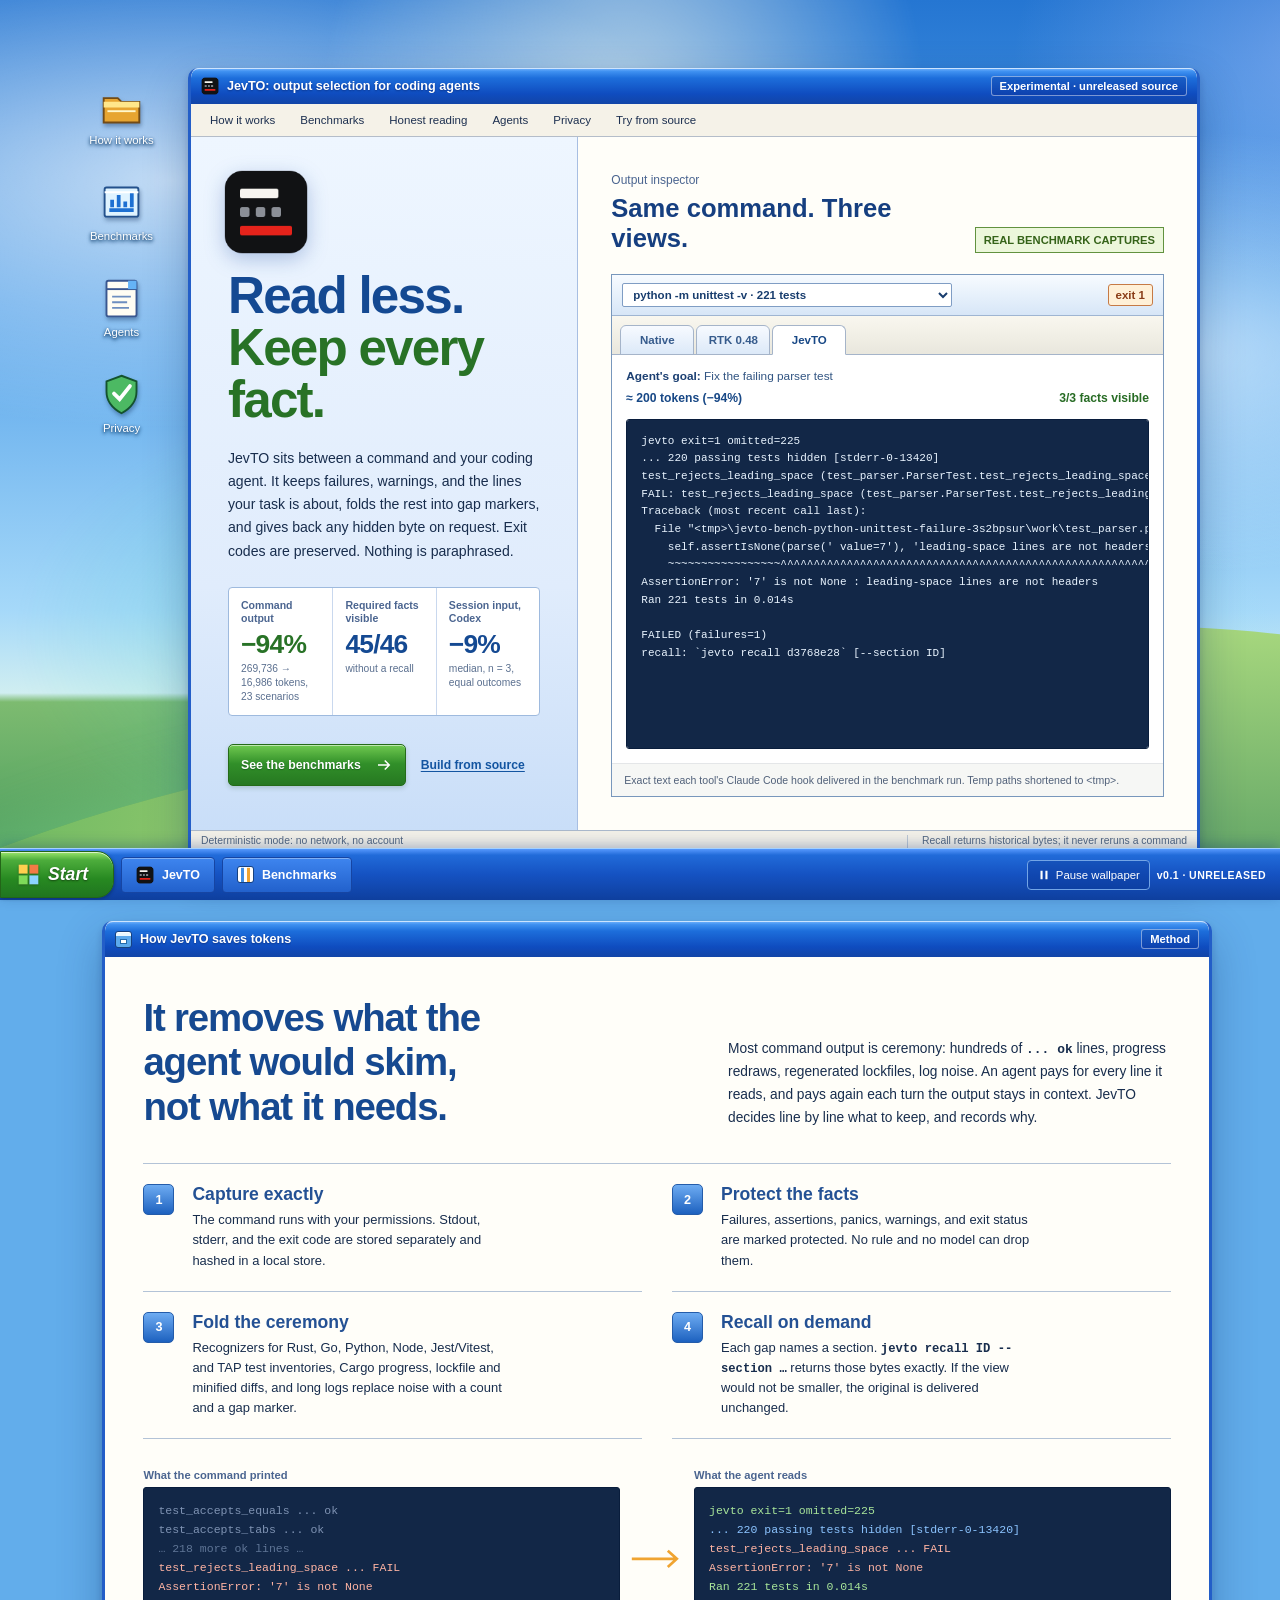
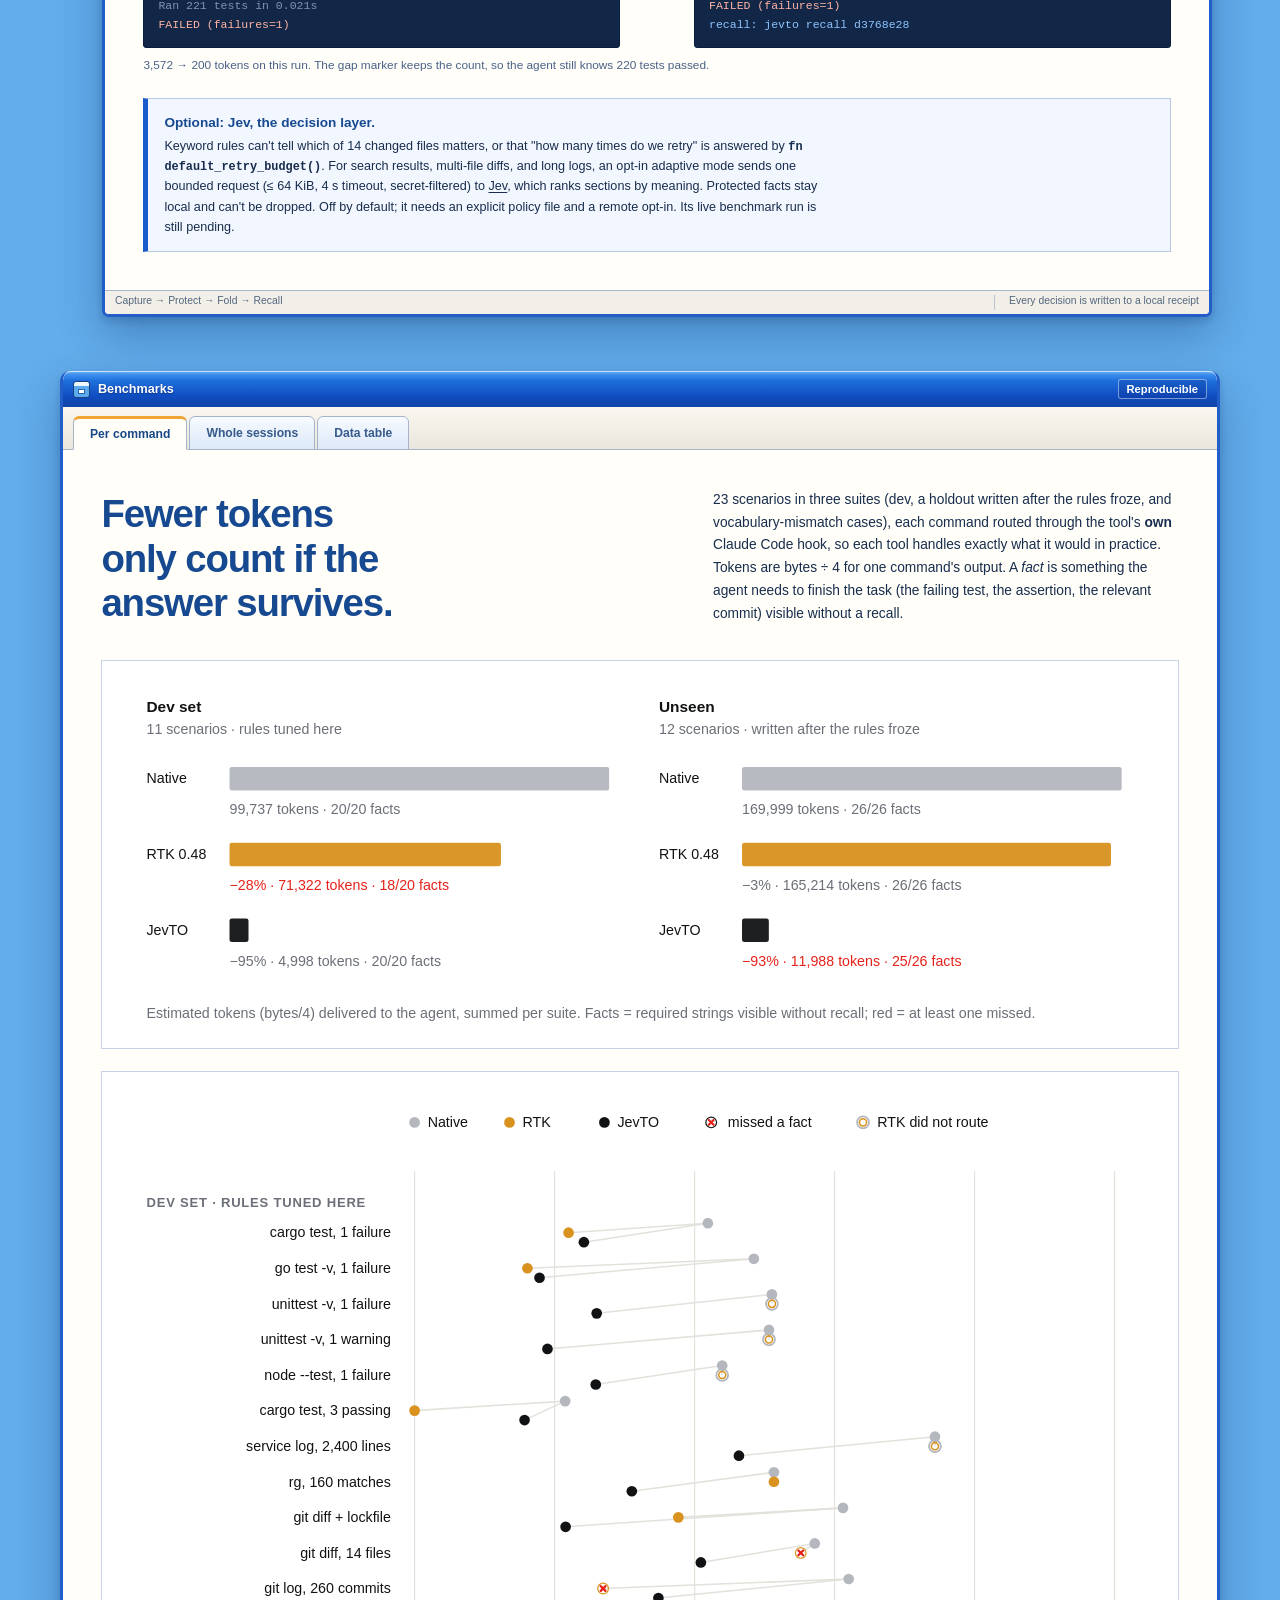
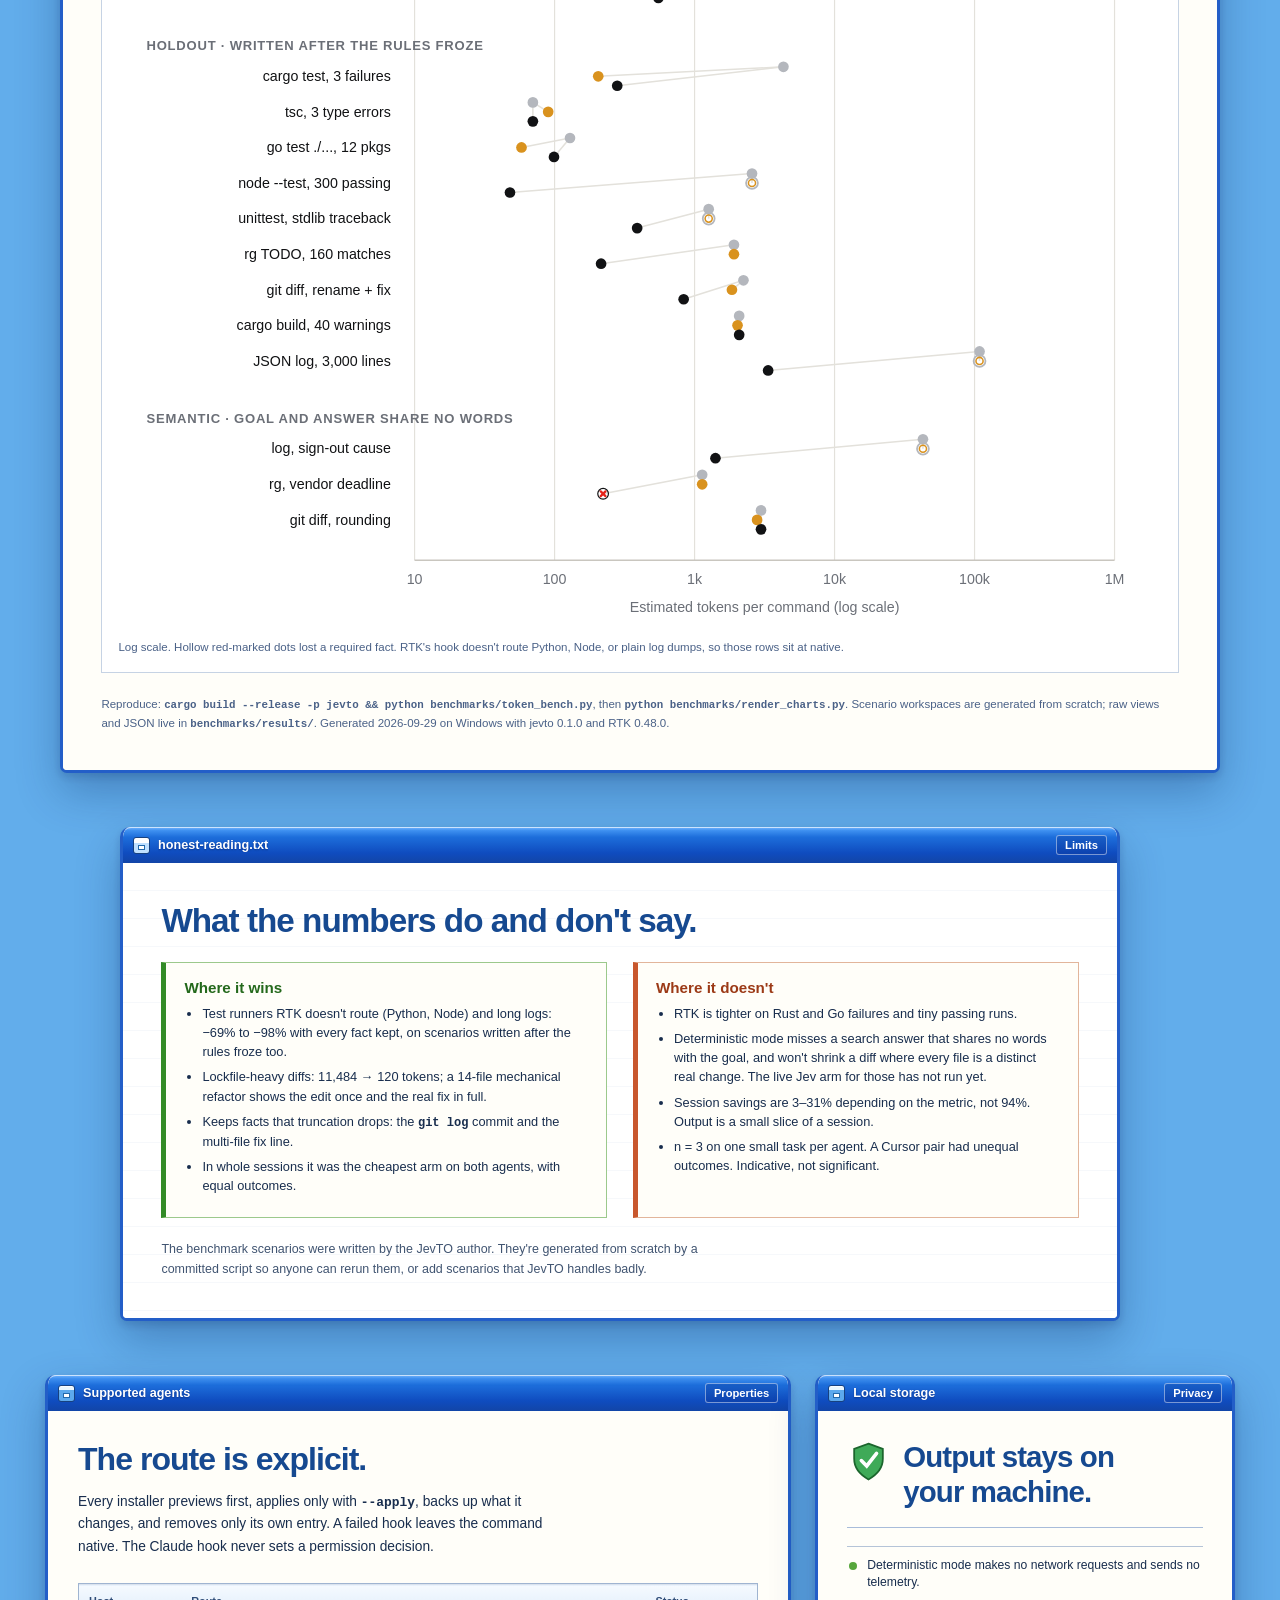
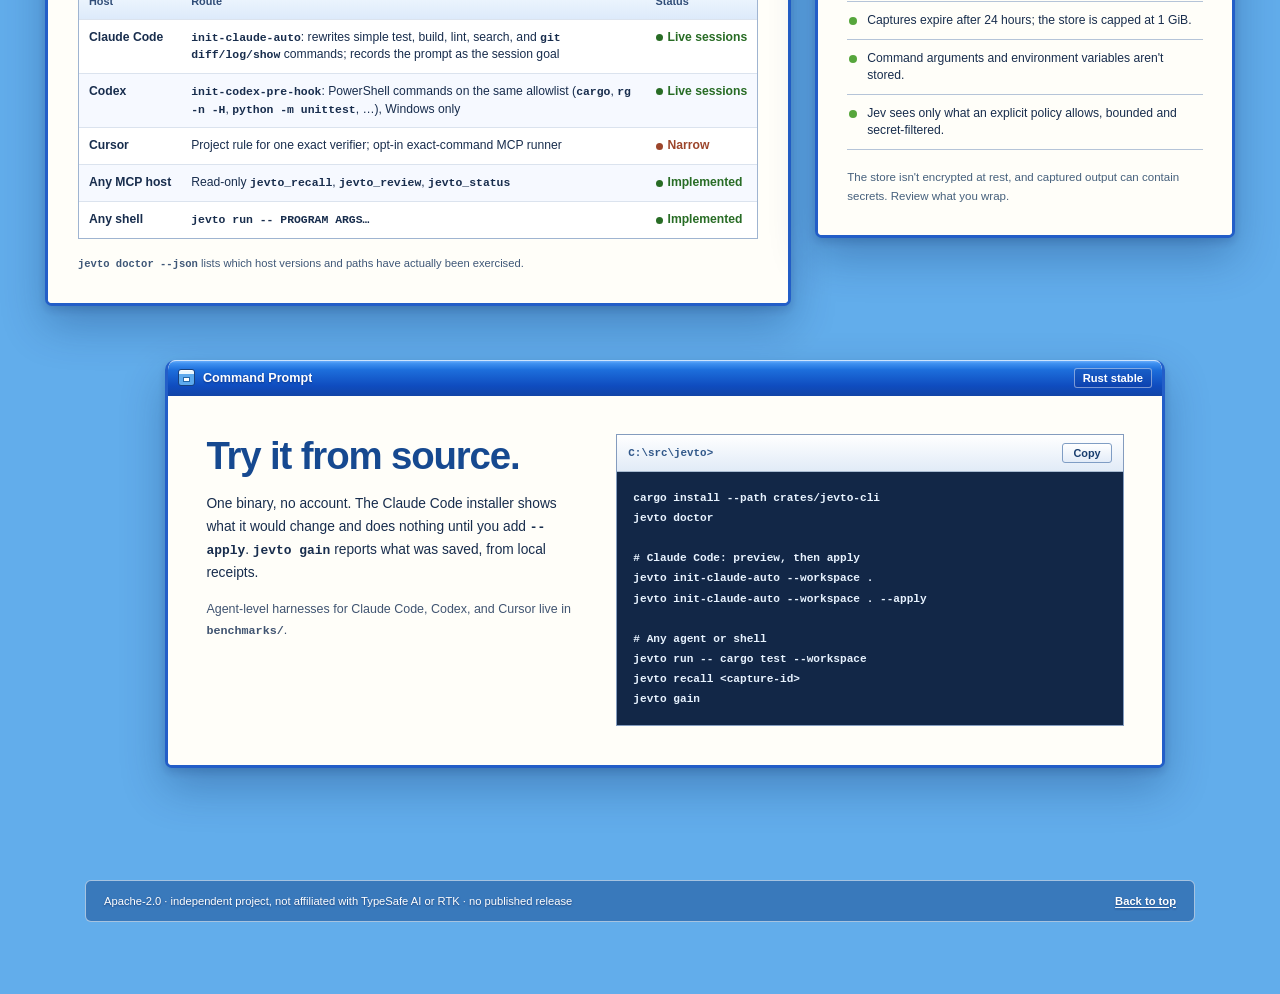
==== site/index.html @ 0ace2369 "JevTO 0.1.0: goal-aware output selection with exact recall and Full Jev Rules engine (policy v9.2), " ====
<!doctype html>
<html lang="en">
<head>
  <meta charset="utf-8">
  <meta name="viewport" content="width=device-width, initial-scale=1">
  <meta name="theme-color" content="#235bd0">
  <meta name="description" content="JevTO sits between a command and your coding agent: it keeps failures, warnings, and the lines your task is about, and hides the rest behind byte-exact recall. 94% less command output across 23 benchmark scenarios, 45 of 46 required facts kept.">
  <meta property="og:title" content="JevTO: read less, keep every fact">
  <meta property="og:description" content="Goal-aware output selection for coding agents, with byte-exact recall. Experimental, Apache-2.0.">
  <meta property="og:image" content="./assets/og.png">
  <title>JevTO: read less, keep every fact</title>
  <link rel="icon" href="./assets/jevto-mark-64.png" type="image/png">
  <link rel="stylesheet" href="./style.css?v=3">
  <script defer src="./site.js?v=3"></script>
</head>
<body>
  <div class="wallpaper" aria-hidden="true"><div class="wallpaper-light"></div><div class="wallpaper-hill"></div></div>
  <a class="skip-link" href="#main">Skip to content</a>

  <header class="taskbar">
    <button class="start-button" id="start-button" type="button" aria-expanded="false" aria-controls="start-menu">
      <svg viewBox="0 0 28 28" aria-hidden="true"><path d="M3 3h10v10H3z" fill="#ffcf4f"/><path d="M15 3h10v10H15z" fill="#f47b45"/><path d="M3 15h10v10H3z" fill="#7ddb59"/><path d="M15 15h10v10H15z" fill="#8cd4ff"/></svg>
      <span>Start</span>
    </button>
    <a class="taskbar-window" href="#top"><img class="taskbar-logo" src="./assets/jevto-mark-64.png" alt="" width="18" height="18"><span>JevTO</span></a>
    <a class="taskbar-window taskbar-window-secondary" href="#benchmark"><span class="taskbar-window-icon chart" aria-hidden="true"></span><span>Benchmarks</span></a>
    <button class="motion-toggle" id="motion-toggle" type="button" aria-pressed="false" aria-label="Pause wallpaper animation" title="Pause wallpaper animation">
      <svg class="icon-pause" viewBox="0 0 20 20" aria-hidden="true"><path d="M5 4h3v12H5zm7 0h3v12h-3z" fill="currentColor"/></svg>
      <svg class="icon-play" viewBox="0 0 20 20" aria-hidden="true"><path d="M5 3.5 16 10 5 16.5z" fill="currentColor"/></svg>
      <span id="motion-label">Pause wallpaper</span>
    </button>
    <span class="taskbar-local">v0.1 · UNRELEASED</span>
  </header>

  <nav class="start-menu" id="start-menu" aria-label="Start menu" hidden>
    <div class="start-menu-head"><img src="./assets/jevto-mark-64.png" alt="" width="36" height="36"><strong>JevTO</strong><small>experimental · Apache-2.0</small></div>
    <a href="#top">Overview <span>Home</span></a>
    <a href="#how">How it saves tokens <span>Method</span></a>
    <a href="#benchmark">Benchmarks <span>Results</span></a>
    <a href="#verdict">Honest reading <span>Limits</span></a>
    <a href="#coverage">Supported agents <span>Coverage</span></a>
    <a href="#privacy">Local storage <span>Privacy</span></a>
    <a href="#try">Try from source <span>Run</span></a>
    <div class="start-menu-foot">No published release yet</div>
  </nav>

  <main id="main">
    <section class="desktop-hero" id="top" aria-labelledby="hero-title">
      <nav class="desktop-icons" aria-label="Desktop shortcuts">
        <a href="#how"><svg viewBox="0 0 48 48" aria-hidden="true"><path d="M5 15h15l4 4h19v22H5z" fill="#e7a531" stroke="#724b16" stroke-width="2"/><path d="M5 19h38v6H5z" fill="#ffe78b"/><path d="M9 29h30" stroke="#fff8cc" stroke-width="2"/></svg><span>How it works</span></a>
        <a href="#benchmark"><svg viewBox="0 0 48 48" aria-hidden="true"><rect x="6" y="8" width="36" height="31" rx="2" fill="#dff3ff" stroke="#23518c" stroke-width="2"/><path d="M11 32h26M14 29V21m7 8V16m7 13V23m7 6V13" stroke="#1d70d2" stroke-width="4"/><path d="M6 13h36" stroke="#fff" stroke-width="2"/></svg><span>Benchmarks</span></a>
        <a href="#coverage"><svg viewBox="0 0 48 48" aria-hidden="true"><rect x="8" y="5" width="32" height="38" rx="2" fill="#fffdf3" stroke="#395790" stroke-width="2"/><path d="M8 14h32" stroke="#395790" stroke-width="2"/><path d="M14 22h20M14 28h16M14 34h18" stroke="#6d8ec0" stroke-width="2"/><path d="M31 5h9v9h-9z" fill="#65b3f7"/></svg><span>Agents</span></a>
        <a href="#privacy"><svg viewBox="0 0 48 48" aria-hidden="true"><path d="M24 4 40 10v11c0 11-7 18-16 23C15 39 8 32 8 21V10z" fill="#4cb963" stroke="#14532e" stroke-width="2"/><path d="m16 23 6 6 11-14" fill="none" stroke="#fff" stroke-width="4" stroke-linecap="round"/></svg><span>Privacy</span></a>
      </nav>

      <div class="xp-window hero-window">
        <div class="window-titlebar"><img class="title-logo" src="./assets/jevto-mark-64.png" alt="" width="18" height="18"><span class="title-text">JevTO: output selection for coding agents</span><span class="title-state"><span class="title-state-long">Experimental · unreleased source</span><span class="title-state-short">Experimental</span></span></div>
        <nav class="window-menubar" aria-label="Main navigation">
          <a href="#how">How it works</a><a href="#benchmark">Benchmarks</a><a href="#verdict">Honest reading</a><a href="#coverage">Agents</a><a href="#privacy">Privacy</a><a href="#try">Try from source</a>
        </nav>
        <div class="hero-content">
          <div class="hero-copy">
            <img class="hero-mark" src="./assets/jevto-mark-256.png" alt="JevTO logo" width="88" height="88">
            <h1 id="hero-title">Read less.<br><span>Keep every fact.</span></h1>
            <p>JevTO sits between a command and your coding agent. It keeps failures, warnings, and the lines your task is about, folds the rest into gap markers, and gives back any hidden byte on request. Exit codes are preserved. Nothing is paraphrased.</p>
            <dl class="hero-stats">
              <div><dt>Command output</dt><dd>−94%</dd><small>269,736 → 16,986 tokens, 23 scenarios</small></div>
              <div><dt>Required facts visible</dt><dd>45/46</dd><small>without a recall</small></div>
              <div><dt>Session input, Codex</dt><dd>−9%</dd><small>median, n = 3, equal outcomes</small></div>
            </dl>
            <div class="hero-actions">
              <a class="primary-action" href="#benchmark">See the benchmarks <svg viewBox="0 0 24 24" fill="none" aria-hidden="true"><path d="M4 12h15m-6-6 6 6-6 6" stroke="currentColor" stroke-width="2"/></svg></a>
              <a class="text-action" href="#try">Build from source</a>
            </div>
          </div>

          <div class="hero-illustration">
            <div class="viewer-heading">
              <div><span>Output inspector</span><h2>Same command. Three views.</h2></div>
              <span class="fixture-tag">REAL BENCHMARK CAPTURES</span>
            </div>
            <div class="evidence-window">
              <div class="window-bar">
                <label class="scenario-picker"><span class="visually-hidden">Scenario</span>
                  <select id="scenario-select">
                    <option value="python-unittest-failure">python -m unittest -v · 221 tests</option>
                    <option value="go-test-failure">go test -v ./... · 201 tests</option>
                    <option value="git-diff-lockfile">git diff · regenerated lockfile</option>
                    <option value="git-log-history">git log · 260 commits</option>
                  </select>
                </label>
                <span class="result-meta" id="result-meta">exit 1</span>
              </div>
              <div class="evidence-tabs" role="tablist" aria-label="Which tool's view">
                <button id="tab-native" class="evidence-tab" role="tab" aria-controls="panel-evidence" aria-selected="false" tabindex="-1" data-view="native">Native</button>
                <button id="tab-rtk" class="evidence-tab" role="tab" aria-controls="panel-evidence" aria-selected="false" tabindex="-1" data-view="rtk">RTK 0.48</button>
                <button id="tab-jevto" class="evidence-tab" role="tab" aria-controls="panel-evidence" aria-selected="true" tabindex="0" data-view="jevto">JevTO</button>
              </div>
              <div class="evidence-panel" id="panel-evidence" role="tabpanel" aria-labelledby="tab-jevto" tabindex="0">
                <p class="evidence-goal"><strong>Agent's goal:</strong> <span id="evidence-goal">Fix the failing parser test</span></p>
                <div class="evidence-score" id="evidence-score" role="status" aria-live="polite"></div>
                <pre id="evidence-output">Loading capture…</pre>
              </div>
              <div class="window-foot">Exact text each tool's Claude Code hook delivered in the benchmark run. Temp paths shortened to &lt;tmp&gt;.</div>
            </div>
          </div>
        </div>
        <div class="window-statusbar"><span>Deterministic mode: no network, no account</span><span>Recall returns historical bytes; it never reruns a command</span></div>
      </div>
    </section>

    <section class="xp-window content-window method-window" id="how" aria-labelledby="how-title">
      <div class="window-titlebar"><span class="title-icon method-icon" aria-hidden="true"></span><span class="title-text">How JevTO saves tokens</span><span class="title-state">Method</span></div>
      <div class="window-body">
        <div class="section-intro"><h2 id="how-title">It removes what the agent would skim, not what it needs.</h2><p>Most command output is ceremony: hundreds of <code>... ok</code> lines, progress redraws, regenerated lockfiles, log noise. An agent pays for every line it reads, and pays again each turn the output stays in context. JevTO decides line by line what to keep, and records why.</p></div>
        <ol class="method-flow">
          <li><span class="flow-number">1</span><div><h3>Capture exactly</h3><p>The command runs with your permissions. Stdout, stderr, and the exit code are stored separately and hashed in a local store.</p></div></li>
          <li><span class="flow-number">2</span><div><h3>Protect the facts</h3><p>Failures, assertions, panics, warnings, and exit status are marked protected. No rule and no model can drop them.</p></div></li>
          <li><span class="flow-number">3</span><div><h3>Fold the ceremony</h3><p>Recognizers for Rust, Go, Python, Node, Jest/Vitest, and TAP test inventories, Cargo progress, lockfile and minified diffs, and long logs replace noise with a count and a gap marker.</p></div></li>
          <li><span class="flow-number">4</span><div><h3>Recall on demand</h3><p>Each gap names a section. <code>jevto recall ID --section …</code> returns those bytes exactly. If the view would not be smaller, the original is delivered unchanged.</p></div></li>
        </ol>
        <figure class="fold-demo" aria-labelledby="fold-caption">
          <div class="fold-col">
            <span class="fold-label">What the command printed</span>
            <pre><span class="dim">test_accepts_equals ... ok
test_accepts_tabs ... ok
<em>… 218 more ok lines …</em>
</span><span class="hot">test_rejects_leading_space ... FAIL
AssertionError: '7' is not None</span>
<span class="dim">Ran 221 tests in 0.021s</span>
<span class="hot">FAILED (failures=1)</span></pre>
          </div>
          <svg class="fold-arrow" viewBox="0 0 60 24" aria-hidden="true"><path d="M2 12h50m-10-9 10 9-10 9" fill="none" stroke="currentColor" stroke-width="3"/></svg>
          <div class="fold-col">
            <span class="fold-label">What the agent reads</span>
            <pre><span class="keep">jevto exit=1 omitted=225</span>
<span class="gap">... 220 passing tests hidden [stderr-0-13420]</span>
<span class="hot">test_rejects_leading_space ... FAIL
AssertionError: '7' is not None</span>
<span class="keep">Ran 221 tests in 0.014s</span>
<span class="hot">FAILED (failures=1)</span>
<span class="gap">recall: jevto recall d3768e28</span></pre>
          </div>
          <figcaption id="fold-caption">3,572 → 200 tokens on this run. The gap marker keeps the count, so the agent still knows 220 tests passed.</figcaption>
        </figure>
        <div class="jev-note">
          <strong>Optional: Jev, the decision layer.</strong>
          <p>Keyword rules can't tell which of 14 changed files matters, or that "how many times do we retry" is answered by <code>fn default_retry_budget()</code>. For search results, multi-file diffs, and long logs, an opt-in adaptive mode sends one bounded request (≤ 64 KiB, 4 s timeout, secret-filtered) to <a href="https://docs.typesafe.ai/introduction/coding-agents">Jev</a>, which ranks sections by meaning. Protected facts stay local and can't be dropped. Off by default; it needs an explicit policy file and a remote opt-in. Its live benchmark run is still pending.</p>
        </div>
      </div>
      <div class="window-statusbar"><span>Capture → Protect → Fold → Recall</span><span>Every decision is written to a local receipt</span></div>
    </section>

    <section class="xp-window content-window bench-section" id="benchmark" aria-labelledby="bench-title">
      <div class="window-titlebar"><span class="title-icon evidence-icon" aria-hidden="true"></span><span class="title-text">Benchmarks</span><span class="title-state">Reproducible</span></div>
      <div class="bench-tabs" role="tablist" aria-label="Benchmark view">
        <button class="bench-tab" role="tab" id="btab-command" aria-controls="bpanel-command" aria-selected="true" tabindex="0">Per command</button>
        <button class="bench-tab" role="tab" id="btab-session" aria-controls="bpanel-session" aria-selected="false" tabindex="-1">Whole sessions</button>
        <button class="bench-tab" role="tab" id="btab-table" aria-controls="bpanel-table" aria-selected="false" tabindex="-1">Data table</button>
      </div>
      <div class="window-body">
        <div class="bench-panel" role="tabpanel" id="bpanel-command" aria-labelledby="btab-command">
          <div class="section-intro"><h2 id="bench-title">Fewer tokens only count if the answer survives.</h2><p>23 scenarios in three suites (dev, a holdout written after the rules froze, and vocabulary-mismatch cases), each command routed through the tool's <strong>own</strong> Claude Code hook, so each tool handles exactly what it would in practice. Tokens are bytes ÷ 4 for one command's output. A <em>fact</em> is something the agent needs to finish the task (the failing test, the assertion, the relevant commit) visible without a recall.</p></div>
          <figure class="chart-figure">
            <img src="./assets/charts/payload-totals.svg" alt="Dev set: native 99,737 tokens, RTK 71,322 (−28%, 18/20 facts), JevTO 4,998 (−95%, 20/20). Unseen scenarios: native 169,999, RTK 165,214 (−3%, 26/26), JevTO 11,988 (−93%, 25/26)." loading="lazy" width="880" height="300">
          </figure>
          <figure class="chart-figure">
            <img src="./assets/charts/payload-by-scenario.svg" alt="Per-scenario dot plot on a log scale. RTK is smallest on Rust and Go failures and the tiny passing run, but does not route Python, Node, or log output, and misses the needed fact on git log and the 14-file diff. JevTO misses the fact on the vocabulary-mismatch search question." loading="lazy" width="880" height="1000">
            <figcaption>Log scale. Hollow red-marked dots lost a required fact. RTK's hook doesn't route Python, Node, or plain log dumps, so those rows sit at native.</figcaption>
          </figure>
        </div>
        <div class="bench-panel" role="tabpanel" id="bpanel-session" aria-labelledby="btab-session" hidden>
          <div class="section-intro"><h2>A 98% smaller test result is a much smaller session win.</h2><p>Same task on two agents: implement a small parser, verify with a 260-test <code>unittest -v</code> suite, 15 hidden holdout cases. Each run starts from a fresh copy of the repository, three runs per arm. The command output shrinks 50×, but the system prompt, file reads, and the agent's own reasoning still dominate the bill.</p></div>
          <figure class="chart-figure">
            <img src="./assets/charts/sessions.svg" alt="Left: test output read per run, about 17.7 KB native versus about 350 bytes with JevTO. Right: session tokens per run for each arm on Claude Code and Codex, showing overlapping ranges with JevTO lowest at the median." loading="lazy" width="880" height="380">
          </figure>
          <div class="session-grid">
            <div class="session-card">
              <h3>Codex CLI 0.158 · gpt-6-sol</h3>
              <table>
                <thead><tr><th scope="col">Median of 3</th><th scope="col">Input</th><th scope="col">Uncached</th><th scope="col">Time</th></tr></thead>
                <tbody>
                  <tr><th scope="row">Native</th><td>198,520</td><td>25,969</td><td>69.5 s</td></tr>
                  <tr><th scope="row">Ponytail</th><td>214,289</td><td>28,695</td><td>86.7 s</td></tr>
                  <tr class="win"><th scope="row">JevTO</th><td>180,533 <small>−9%</small></td><td>17,973 <small>−31%</small></td><td>64.6 s</td></tr>
                  <tr><th scope="row">Both</th><td>222,212</td><td>23,153</td><td>72.2 s</td></tr>
                </tbody>
              </table>
              <p>12/12 sessions passed the visible suite and hidden holdout.</p>
            </div>
            <div class="session-card">
              <h3>Claude Code 2.1.283 · Haiku 4.5</h3>
              <table>
                <thead><tr><th scope="col">Median of 3</th><th scope="col">Tokens</th><th scope="col">Est. cost</th><th scope="col">Code lines</th></tr></thead>
                <tbody>
                  <tr><th scope="row">Native</th><td>120,494</td><td>$0.060</td><td>30</td></tr>
                  <tr><th scope="row">Ponytail</th><td>125,662</td><td>$0.065</td><td>27</td></tr>
                  <tr class="win"><th scope="row">JevTO</th><td>116,584 <small>−3%</small></td><td>$0.045 <small>−25%</small></td><td>31</td></tr>
                  <tr><th scope="row">Both</th><td>107,819 <small>−11%</small></td><td>$0.051</td><td>24</td></tr>
                </tbody>
              </table>
              <p>All 12 passed visible tests and all failed the same strict holdout, so outcomes were equal. Cost is a list-price estimate, not a bill.</p>
            </div>
          </div>
        </div>
        <div class="bench-panel" role="tabpanel" id="bpanel-table" aria-labelledby="btab-table" hidden>
          <div class="table-scroll">
            <table class="data-table">
              <caption>Estimated tokens for one command (bytes ÷ 4) · facts visible without recall</caption>
              <thead><tr><th scope="col">Scenario</th><th scope="col">Native</th><th scope="col">RTK 0.48</th><th scope="col">JevTO</th></tr></thead>
              <tbody>
                <tr class="suite-row"><th scope="rowgroup" colspan="4">Dev set · rules tuned here</th></tr>
                <tr><th scope="row">cargo test, 1 failure</th><td>1,245</td><td>126 · 3/3</td><td>162 · 3/3</td></tr>
                <tr><th scope="row">go test -v, 1 failure</th><td>2,651</td><td>64 · 2/2</td><td>78 · 2/2</td></tr>
                <tr><th scope="row">unittest -v, 1 failure</th><td>3,572</td><td class="na">not routed</td><td>200 · 3/3</td></tr>
                <tr><th scope="row">unittest -v, 1 warning</th><td>3,397</td><td class="na">not routed</td><td>89 · 2/2</td></tr>
                <tr><th scope="row">node --test, 1 failure</th><td>1,575</td><td class="na">not routed</td><td>197 · 2/2</td></tr>
                <tr><th scope="row">cargo test, 3 passing</th><td>119</td><td>10 · 1/1</td><td>61 · 1/1</td></tr>
                <tr><th scope="row">service log, 2,400 lines</th><td>52,163</td><td class="na">not routed</td><td>2,075 · 2/2</td></tr>
                <tr><th scope="row">rg, 160 matches</th><td>3,688</td><td>3,688 · 1/1</td><td>356 · 1/1</td></tr>
                <tr><th scope="row">git diff + lockfile</th><td>11,484</td><td>766 · 2/2</td><td>120 · 2/2</td></tr>
                <tr><th scope="row">git diff, 14 files</th><td>7,225</td><td>5,738 · <span class="miss">0/1</span></td><td>1,109 · 1/1</td></tr>
                <tr><th scope="row">git log, 260 commits</th><td>12,618</td><td>222 · <span class="miss">0/1</span></td><td>551 · 1/1</td></tr>
                <tr class="suite-row"><th scope="rowgroup" colspan="4">Holdout · written after the rules froze</th></tr>
                <tr><th scope="row">cargo test, 3 failures</th><td>4,311</td><td>205 · 6/6</td><td>280 · 6/6</td></tr>
                <tr><th scope="row">tsc, 3 type errors</th><td>70</td><td>90 · 3/3</td><td>70 · 3/3</td></tr>
                <tr><th scope="row">go test ./..., 12 pkgs</th><td>129</td><td>58 · 2/2</td><td>99 · 2/2</td></tr>
                <tr><th scope="row">node --test, 300 passing</th><td>2,572</td><td class="na">not routed</td><td>48 · 2/2</td></tr>
                <tr><th scope="row">unittest, stdlib traceback</th><td>1,261</td><td class="na">not routed</td><td>389 · 3/3</td></tr>
                <tr><th scope="row">rg TODO, 160 matches</th><td>1,913</td><td>1,913 · 1/1</td><td>215 · 1/1</td></tr>
                <tr><th scope="row">git diff, rename + fix</th><td>2,233</td><td>1,849 · 2/2</td><td>835 · 2/2</td></tr>
                <tr><th scope="row">cargo build, 40 warnings</th><td>2,084</td><td>2,026 · 3/3</td><td>2,084 · 3/3</td></tr>
                <tr><th scope="row">JSON log, 3,000 lines</th><td>108,527</td><td class="na">not routed</td><td>3,351 · 1/1</td></tr>
                <tr class="suite-row"><th scope="rowgroup" colspan="4">Semantic · goal and answer share no words</th></tr>
                <tr><th scope="row">log, sign-out cause</th><td>42,783</td><td class="na">not routed</td><td>1,411 · 1/1</td></tr>
                <tr><th scope="row">rg, vendor deadline</th><td>1,132</td><td>1,132 · 1/1</td><td>222 · <span class="miss">0/1</span></td></tr>
                <tr><th scope="row">git diff, rounding</th><td>2,984</td><td>2,797 · 1/1</td><td>2,984 · 1/1</td></tr>
              </tbody>
              <tfoot><tr><th scope="row">Total, 23 scenarios</th><td>269,736 · 46/46</td><td>236,536 (−12%) · 44/46</td><td><strong>16,986 (−94%)</strong> · 45/46</td></tr></tfoot>
            </table>
          </div>
        </div>
        <p class="bench-foot">Reproduce: <code>cargo build --release -p jevto &amp;&amp; python benchmarks/token_bench.py</code>, then <code>python benchmarks/render_charts.py</code>. Scenario workspaces are generated from scratch; raw views and JSON live in <code>benchmarks/results/</code>. Generated 2026-09-29 on Windows with jevto 0.1.0 and RTK 0.48.0.</p>
      </div>
    </section>

    <section class="xp-window content-window verdict-window" id="verdict" aria-labelledby="verdict-title">
      <div class="window-titlebar"><span class="title-icon notepad-icon" aria-hidden="true"></span><span class="title-text">honest-reading.txt</span><span class="title-state">Limits</span></div>
      <div class="window-body">
        <h2 id="verdict-title">What the numbers do and don't say.</h2>
        <div class="verdict-grid">
          <div class="verdict good">
            <h3>Where it wins</h3>
            <ul>
              <li>Test runners RTK doesn't route (Python, Node) and long logs: −69% to −98% with every fact kept, on scenarios written after the rules froze too.</li>
              <li>Lockfile-heavy diffs: 11,484 → 120 tokens; a 14-file mechanical refactor shows the edit once and the real fix in full.</li>
              <li>Keeps facts that truncation drops: the <code>git log</code> commit and the multi-file fix line.</li>
              <li>In whole sessions it was the cheapest arm on both agents, with equal outcomes.</li>
            </ul>
          </div>
          <div class="verdict bad">
            <h3>Where it doesn't</h3>
            <ul>
              <li>RTK is tighter on Rust and Go failures and tiny passing runs.</li>
              <li>Deterministic mode misses a search answer that shares no words with the goal, and won't shrink a diff where every file is a distinct real change. The live Jev arm for those has not run yet.</li>
              <li>Session savings are 3–31% depending on the metric, not 94%. Output is a small slice of a session.</li>
              <li>n = 3 on one small task per agent. A Cursor pair had unequal outcomes. Indicative, not significant.</li>
            </ul>
          </div>
        </div>
        <p class="verdict-note">The benchmark scenarios were written by the JevTO author. They're generated from scratch by a committed script so anyone can rerun them, or add scenarios that JevTO handles badly.</p>
      </div>
    </section>

    <div class="middle-windows">
      <section class="xp-window content-window coverage-window" id="coverage" aria-labelledby="coverage-title">
        <div class="window-titlebar"><span class="title-icon coverage-icon" aria-hidden="true"></span><span class="title-text">Supported agents</span><span class="title-state">Properties</span></div>
        <div class="window-body">
          <div class="section-intro"><h2 id="coverage-title">The route is explicit.</h2><p>Every installer previews first, applies only with <code>--apply</code>, backs up what it changes, and removes only its own entry. A failed hook leaves the command native. The Claude hook never sets a permission decision.</p></div>
          <div class="table-scroll">
            <table class="data-table coverage-table">
              <thead><tr><th scope="col">Host</th><th scope="col">Route</th><th scope="col">Status</th></tr></thead>
              <tbody>
                <tr><th scope="row">Claude Code</th><td><code>init-claude-auto</code>: rewrites simple test, build, lint, search, and <code>git diff/log/show</code> commands; records the prompt as the session goal</td><td><span class="status-mark current">Live sessions</span></td></tr>
                <tr><th scope="row">Codex</th><td><code>init-codex-pre-hook</code>: PowerShell commands on the same allowlist (<code>cargo</code>, <code>rg -n -H</code>, <code>python -m unittest</code>, …), Windows only</td><td><span class="status-mark current">Live sessions</span></td></tr>
                <tr><th scope="row">Cursor</th><td>Project rule for one exact verifier; opt-in exact-command MCP runner</td><td><span class="status-mark limited">Narrow</span></td></tr>
                <tr><th scope="row">Any MCP host</th><td>Read-only <code>jevto_recall</code>, <code>jevto_review</code>, <code>jevto_status</code></td><td><span class="status-mark current">Implemented</span></td></tr>
                <tr><th scope="row">Any shell</th><td><code>jevto run -- PROGRAM ARGS…</code></td><td><span class="status-mark current">Implemented</span></td></tr>
              </tbody>
            </table>
          </div>
          <p class="coverage-foot"><code>jevto doctor --json</code> lists which host versions and paths have actually been exercised.</p>
        </div>
      </section>

      <section class="xp-window content-window privacy-window" id="privacy" aria-labelledby="privacy-title">
        <div class="window-titlebar"><span class="title-icon privacy-icon" aria-hidden="true"></span><span class="title-text">Local storage</span><span class="title-state">Privacy</span></div>
        <div class="window-body">
          <div class="privacy-banner"><svg viewBox="0 0 48 48" aria-hidden="true"><path d="M24 4 40 10v11c0 11-7 18-16 23C15 39 8 32 8 21V10z" fill="#3faa58" stroke="#1c662d" stroke-width="2"/><path d="m16 23 6 6 11-14" fill="none" stroke="#fff" stroke-width="4" stroke-linecap="round"/></svg><h2 id="privacy-title">Output stays on your machine.</h2></div>
          <ul class="privacy-list">
            <li>Deterministic mode makes no network requests and sends no telemetry.</li>
            <li>Captures expire after 24 hours; the store is capped at 1 GiB.</li>
            <li>Command arguments and environment variables aren't stored.</li>
            <li>Jev sees only what an explicit policy allows, bounded and secret-filtered.</li>
          </ul>
          <p class="privacy-limit">The store isn't encrypted at rest, and captured output can contain secrets. Review what you wrap.</p>
        </div>
      </section>
    </div>

    <section class="xp-window content-window try-section" id="try" aria-labelledby="try-title">
      <div class="window-titlebar"><span class="title-icon run-icon" aria-hidden="true"></span><span class="title-text">Command Prompt</span><span class="title-state">Rust stable</span></div>
      <div class="window-body try-layout">
        <div>
          <h2 id="try-title">Try it from source.</h2>
          <p>One binary, no account. The Claude Code installer shows what it would change and does nothing until you add <code>--apply</code>. <code>jevto gain</code> reports what was saved, from local receipts.</p>
          <p class="try-links">Agent-level harnesses for Claude Code, Codex, and Cursor live in <code>benchmarks/</code>.</p>
        </div>
        <div class="command-sheet">
          <div class="sheet-bar"><span>C:\src\jevto&gt;</span><button class="copy-button" type="button" data-copy="install-cmds">Copy</button></div>
<pre id="install-cmds"><code>cargo install --path crates/jevto-cli
jevto doctor

# Claude Code: preview, then apply
jevto init-claude-auto --workspace .
jevto init-claude-auto --workspace . --apply

# Any agent or shell
jevto run -- cargo test --workspace
jevto recall &lt;capture-id&gt;
jevto gain</code></pre>
        </div>
      </div>
    </section>
  </main>

  <footer class="site-footer"><span>Apache-2.0 · independent project, not affiliated with TypeSafe AI or RTK · no published release</span><a href="#top">Back to top</a></footer>
</body>
</html>
---- site/style.css ----
:root {
  color-scheme: light;
  --blue-deep: #0e3f9e;
  --blue: #1b5acb;
  --blue-bright: #337fe7;
  --blue-pale: #dceafe;
  --cream: #faf8ef;
  --paper: #fffef9;
  --ink: #182d4d;
  --muted: #405471;
  --line: #a9bbd5;
  --green: #338b27;
  --green-deep: #24691c;
  --focus: #174aa8;
  font-family: Tahoma, "Trebuchet MS", Verdana, sans-serif;
  font-synthesis: none;
  scroll-behavior: auto;
}

*, *::before, *::after { box-sizing: border-box; }
html { scroll-padding-top: 25px; }
body { margin: 0; min-width: 320px; color: var(--ink); background: #62adeb; }
button { font: inherit; }
a { color: inherit; text-underline-offset: .18em; }
a:hover { text-decoration-color: #205bb9; }
::selection { background: #2167c7; color: #fff; }
:focus-visible { outline: 3px solid var(--focus); outline-offset: 3px; }
::-webkit-scrollbar { width: 12px; height: 12px; }
::-webkit-scrollbar-track { background: #dceaff; border: 1px solid #a4b7d5; }
::-webkit-scrollbar-thumb { background: #7ba7e4; border: 2px solid #dceaff; border-radius: 4px; }
.skip-link { position: fixed; top: -70px; left: 12px; z-index: 80; padding: 10px 16px; background: #fff; border: 2px solid var(--blue-deep); }
.skip-link:focus { top: 12px; }

.wallpaper { position: fixed; inset: 0; z-index: 0; overflow: hidden; pointer-events: none; background: linear-gradient(180deg, #2576d2 0%, #58a4ea 34%, #a6d9f9 68%, #d0eef1 77%, #7dbb70 78%, #3e955a 100%); }
.wallpaper::before { content: ""; position: absolute; inset: -18%; background: radial-gradient(ellipse 44% 28% at 23% 28%, rgba(255,255,255,.68), transparent 72%), radial-gradient(ellipse 36% 24% at 81% 42%, rgba(224,242,255,.68), transparent 75%), radial-gradient(ellipse 33% 42% at 64% 78%, rgba(138,232,236,.62), transparent 77%); animation: sky-drift 24s ease-in-out infinite alternate; }
.wallpaper-light { position: absolute; inset: -14%; background: radial-gradient(ellipse 24% 45% at 49% 22%, rgba(255,255,238,.66), transparent 77%), radial-gradient(ellipse 34% 28% at 38% 66%, rgba(65,207,190,.38), transparent 77%), radial-gradient(ellipse 24% 25% at 92% 16%, rgba(176,197,255,.48), transparent 80%); animation: light-drift 31s ease-in-out infinite alternate; }
.wallpaper-hill { position: absolute; width: 130vw; height: 66vh; left: -28vw; bottom: -48vh; border-radius: 50%; transform: rotate(-8deg); background: radial-gradient(ellipse at 54% 14%, #b1d77b 0%, #64b45d 49%, #35884b 90%); box-shadow: 0 -10px 60px rgba(137,218,143,.4); }
.wallpaper-hill::after { content: ""; position: absolute; width: 88vw; height: 40vh; right: -28vw; top: -3vh; border-radius: 50%; transform: rotate(7deg); background: linear-gradient(180deg, #a8d87e, #438f5c); }
@keyframes sky-drift { from { transform: translate3d(-2%, 0, 0) scale(1); } to { transform: translate3d(4%, -3%, 0) scale(1.08); } }
@keyframes light-drift { from { transform: translate3d(3%, -2%, 0) scale(1.02); } to { transform: translate3d(-5%, 3%, 0) scale(1.1); } }
.motion-paused .wallpaper::before, .motion-paused .wallpaper-light, .page-hidden .wallpaper::before, .page-hidden .wallpaper-light { animation-play-state: paused; }

main, .site-footer { position: relative; z-index: 1; }
main { padding-bottom: 58px; }
.taskbar { position: fixed; inset: auto 0 0; z-index: 50; display: flex; align-items: center; gap: 7px; height: 52px; padding-right: 14px; color: #fff; background: linear-gradient(180deg, #5698fd 0%, #216bd9 12%, #1552c2 50%, #0e3f9e 100%); border-top: 1px solid #a4d1ff; box-shadow: 0 -3px 12px rgba(9,45,112,.3); }
.taskbar :focus-visible, .start-menu :focus-visible { outline-color: #fff; }
.start-button { display: inline-flex; align-items: center; gap: 7px; height: 47px; min-width: 114px; padding: 0 22px 0 15px; border: 1px solid #236518; border-radius: 0 17px 17px 0; color: #fff; font-size: 1.1rem; font-weight: 700; font-style: italic; text-shadow: 0 1px 2px #174813; background: linear-gradient(180deg, #9ae56b 0%, #4dad3c 18%, #278921 60%, #207520 100%); box-shadow: inset 0 1px rgba(255,255,255,.65), 1px 1px 3px rgba(0,31,41,.32); cursor: pointer; }
.start-button:hover, .start-button[aria-expanded="true"] { background: linear-gradient(180deg, #b1ef79, #4fb43c 20%, #278e24 80%); }
.start-button svg { width: 25px; height: 25px; filter: drop-shadow(0 1px 1px #25601e); }
.taskbar-window { display: inline-flex; align-items: center; gap: 8px; max-width: min(330px, 37vw); height: 36px; min-width: 0; padding: 0 14px; border: 1px solid #1645a3; border-radius: 4px; background: linear-gradient(180deg, #3e85ef, #2261cc); box-shadow: inset 0 1px rgba(255,255,255,.35); text-decoration: none; font-size: .78rem; font-weight: 700; white-space: nowrap; }
.taskbar-window span:last-child { overflow: hidden; text-overflow: ellipsis; }
.taskbar-window:hover { background: linear-gradient(180deg, #5b9cf4, #2f70d3); }
.taskbar-window-icon, .title-icon { display: inline-block; flex: none; width: 17px; height: 17px; border: 1px solid #17417f; border-radius: 3px; background: linear-gradient(180deg, #e9f7ff 0 25%, #5ca9ed 26% 100%); box-shadow: inset 0 1px rgba(255,255,255,.8); }
.taskbar-window-icon::after, .title-icon::after { content: ""; display: block; width: 7px; height: 5px; margin: 7px auto 0; border: 1px solid #2369ab; background: #fff; }
.motion-toggle { display: inline-flex; align-items: center; gap: 5px; height: 30px; margin-left: auto; padding: 0 9px; color: #fff; border: 1px solid #73a5e6; border-radius: 4px; background: rgba(8,51,139,.33); cursor: pointer; font-size: .71rem; }
.motion-toggle:hover { background: rgba(255,255,255,.15); }
.motion-toggle svg { width: 14px; height: 14px; }
.motion-toggle .icon-play { display: none; }
.motion-toggle[aria-pressed="true"] .icon-play { display: block; }
.motion-toggle[aria-pressed="true"] .icon-pause { display: none; }
.taskbar-local { font-size: .66rem; font-weight: 700; white-space: nowrap; letter-spacing: .04em; }

.start-menu { position: fixed; z-index: 49; left: 4px; bottom: 51px; width: min(365px, calc(100vw - 8px)); overflow: hidden; border: 2px solid #0c44ad; border-radius: 9px 9px 0 0; background: #fff; box-shadow: 8px -12px 32px rgba(10,35,81,.38); }
.start-menu[hidden] { display: none; }
.start-menu-head { display: flex; align-items: center; gap: 10px; padding: 16px; color: #fff; background: linear-gradient(180deg, #66a4fc, #245fd0 36%, #1142ab); }
.start-menu-head strong { font-size: 1.05rem; }
.start-menu-head small { margin-left: auto; font-size: .65rem; opacity: .9; }
.start-menu-mark { display: grid; place-items: center; width: 35px; height: 35px; background: #fff; border-radius: 5px; color: #1853b8; font-size: 1.4rem; font-weight: 900; }
.start-menu > a { display: flex; align-items: center; justify-content: space-between; gap: 20px; padding: 12px 18px; color: var(--ink); text-decoration: none; font-size: .83rem; font-weight: 700; border-bottom: 1px solid #e3eaf6; }
.start-menu > a:hover, .start-menu > a:focus-visible { background: #d6e9ff; }
.start-menu > a span { color: #5c749b; font-size: .68rem; font-weight: 400; }
.start-menu-foot { padding: 10px 16px; color: #fff; background: linear-gradient(180deg, #2768d0, #10419e); font-size: .68rem; text-align: right; }

.desktop-hero { display: grid; grid-template-columns: 83px minmax(0, 1fr); gap: 25px; align-items: start; width: min(1120px, calc(100% - 44px)); margin: 0 auto 64px; padding-top: 68px; }
.desktop-icons { display: flex; flex-direction: column; align-items: center; gap: 18px; padding-top: 8px; }
.desktop-icons a { display: flex; flex-direction: column; align-items: center; gap: 5px; width: 82px; padding: 7px 3px; border: 1px solid transparent; border-radius: 4px; color: #fff; text-shadow: 0 1px 3px #184775, 0 2px 4px #184775; text-decoration: none; font-size: .71rem; text-align: center; }
.desktop-icons a:hover, .desktop-icons a:focus-visible { border-color: rgba(255,255,255,.85); background: rgba(22,80,165,.3); }
.desktop-icons a:focus-visible { outline-color: #fff; }
.desktop-icons svg { width: 45px; height: 45px; filter: drop-shadow(1px 3px 2px rgba(10,43,88,.38)); }

.xp-window { min-width: 0; overflow: hidden; border: 3px solid #235ec8; border-top: 0; border-radius: 10px 10px 7px 7px; background: var(--cream); box-shadow: 0 19px 44px rgba(8,40,96,.3), 0 4px 8px rgba(8,40,96,.18); }
.window-titlebar { display: flex; align-items: center; gap: 8px; min-height: 36px; padding: 6px 10px; color: #fff; border-radius: 8px 8px 0 0; background: linear-gradient(180deg, #76b6ff 0%, #3e90f0 10%, #1d6edb 28%, #0f4cbf 72%, #1245a7 100%); box-shadow: inset 0 1px rgba(255,255,255,.65); text-shadow: 0 1px 2px #0b348c; font-size: .79rem; font-weight: 700; }
.title-text { overflow: hidden; text-overflow: ellipsis; white-space: nowrap; }
.title-state { margin-left: auto; flex: none; padding: 3px 8px; border: 1px solid rgba(255,255,255,.45); border-radius: 3px; background: rgba(9,42,132,.23); font-size: .7rem; font-weight: 700; text-shadow: none; }
.title-state-short { display: none; }
.window-menubar { display: flex; align-items: center; gap: 3px; overflow-x: auto; padding: 4px 8px; background: #f5f2e8; border-bottom: 1px solid #b4bdc9; scrollbar-width: thin; }
.window-menubar a { padding: 6px 11px; border-radius: 3px; color: #1d3050; font-size: .72rem; text-decoration: none; white-space: nowrap; }
.window-menubar a:hover, .window-menubar a:focus-visible { background: #d4e5ff; }
.window-toolbar { display: flex; align-items: center; gap: 9px; min-height: 43px; padding: 6px 12px; background: linear-gradient(180deg, #fffdf7, #ece9dd); border-bottom: 1px solid #a6b5cc; font-size: .7rem; }
.toolbar-label { color: #475c78; }
.toolbar-location { flex: 1; overflow: hidden; padding: 5px 8px; border: 1px solid #9cb1ca; background: #fff; color: #244a7f; white-space: nowrap; text-overflow: ellipsis; }
.toolbar-location strong { margin-inline: 6px; color: #8ba0bd; }
.toolbar-ready { padding: 5px 8px; color: #236022; font-weight: 700; }

.hero-content { display: grid; grid-template-columns: minmax(0, .77fr) minmax(0, 1.23fr); min-height: 555px; background: var(--paper); }
.hero-copy { display: flex; flex-direction: column; align-items: flex-start; min-width: 0; padding: clamp(23px, 3vw, 37px); border-right: 1px solid #a7bee2; background: linear-gradient(180deg, #eef6ff, #e0ecfc 65%, #c9def8); }
.hero-mark { width: 88px; height: 88px; margin: -6px 0 14px -6px; filter: drop-shadow(0 6px 10px rgba(14,63,158,.28)); }
.hero-stats { display: grid; grid-template-columns: repeat(3, minmax(0, 1fr)); gap: 0; width: 100%; margin: 24px 0 0; border: 1px solid #9ebade; border-radius: 4px; background: #fff; }
.hero-stats > div { padding: 11px 12px; border-left: 1px solid #c9d8ee; }
.hero-stats > div:first-child { border-left: 0; }
.hero-stats dt { color: #4b6590; font-size: .66rem; font-weight: 700; line-height: 1.3; }
.hero-stats dd { margin: 3px 0 2px; color: #144992; font-size: 1.65rem; font-weight: 700; letter-spacing: -.03em; font-variant-numeric: tabular-nums; }
.hero-stats > div:first-child dd { color: #287226; }
.hero-stats small { display: block; color: #5a6f8f; font-size: .64rem; line-height: 1.35; }
.visually-hidden { position: absolute; width: 1px; height: 1px; overflow: hidden; clip-path: inset(50%); white-space: nowrap; }
.taskbar-logo, .title-logo { flex: none; width: 18px; height: 18px; }
.start-menu-head img { width: 36px; height: 36px; }
.taskbar-window-icon.chart { background: linear-gradient(90deg, #fff 0 20%, #3f8ee6 21% 38%, #fff 39% 58%, #f0a431 59% 78%, #fff 79%); }
.taskbar-window-icon.chart::after { display: none; }
h1, h2, h3, p { margin-top: 0; }
h1 { max-width: 12ch; margin-bottom: 20px; color: #144992; font-size: clamp(2.55rem, 4vw, 3.55rem); line-height: 1.02; letter-spacing: -.035em; text-wrap: balance; }
h1 span { color: #287226; }
.hero-copy p { max-width: 48ch; margin-bottom: 0; font-size: .88rem; line-height: 1.65; }
.hero-actions { display: flex; flex-wrap: wrap; align-items: center; gap: 15px; margin-top: 28px; }
.primary-action { display: inline-flex; align-items: center; justify-content: space-between; gap: 14px; min-height: 42px; padding: 9px 12px; border: 1px solid #246b18; border-radius: 5px; color: #fff; background: linear-gradient(180deg, #70c950, #318f29 47%, #267821); box-shadow: inset 0 1px rgba(255,255,255,.55), 0 2px 5px rgba(25,73,32,.2); text-shadow: 0 1px 1px #1b641e; font-size: .77rem; font-weight: 700; text-decoration: none; }
.primary-action:hover { background: linear-gradient(180deg, #86d85f, #3ba131 50%, #287d22); }
.primary-action svg { width: 18px; height: 18px; }
.text-action { color: #1355a1; font-size: .76rem; font-weight: 700; }
code { font: 600 .94em/1.4 Consolas, "Cascadia Code", monospace; }

.hero-illustration { min-width: 0; padding: clamp(22px, 2.8vw, 33px); background: #fffef9; }
.viewer-heading { display: flex; justify-content: space-between; align-items: end; gap: 14px; margin-bottom: 21px; }
.viewer-heading > div > span { color: #4b6590; font-size: .75rem; }
.viewer-heading h2 { margin: 5px 0 0; color: #163f80; font-size: clamp(1.25rem, 2vw, 1.7rem); line-height: 1.18; }
.fixture-tag { flex: none; padding: 6px 8px; border: 1px solid #62923f; background: #ecf7db; color: #356319; font-size: .7rem; font-weight: 700; white-space: nowrap; }
.evidence-window { border: 1px solid #7897bc; background: #f6f7f5; box-shadow: inset 0 1px #fff; }
.window-bar { display: flex; justify-content: space-between; align-items: center; gap: 12px; padding: 8px 10px; border-bottom: 1px solid #9fb5d2; background: linear-gradient(180deg, #f7fbff, #d7e6f7); color: #285487; font-size: .72rem; font-weight: 700; }
.window-bar > span:first-child { display: inline-flex; align-items: center; gap: 7px; overflow: hidden; white-space: nowrap; text-overflow: ellipsis; }
.window-bar-icon { display: inline-block; width: 15px; height: 16px; border: 1px solid #3b6da6; border-radius: 2px; background: linear-gradient(180deg, #fff 0 24%, #88b9f2 25%); }
.scenario-picker { min-width: 0; flex: 1; }
.scenario-picker select { width: 100%; max-width: 330px; padding: 4px 6px; border: 1px solid #7f9dc4; border-radius: 2px; color: #183d6e; background: #fff; font: 700 .72rem Tahoma, Verdana, sans-serif; cursor: pointer; }
.result-meta { padding: 4px 7px; border: 1px solid #6f9b56; border-radius: 3px; background: #ecf7db; color: #2f5e18; white-space: nowrap; }
.result-meta.failed { border-color: #c67a45; background: #fff0d7; color: #8a3c17; }
.evidence-tabs { display: flex; gap: 2px; padding: 8px 8px 0; background: linear-gradient(180deg, #f9f7ef, #e9e7dd); border-bottom: 1px solid #a5b4c9; }
.evidence-tab { position: relative; top: 1px; min-width: 74px; padding: 8px 10px; border: 1px solid #a5b4c9; border-radius: 6px 6px 0 0; color: #365b8c; background: linear-gradient(#f7faff, #dce9f8); cursor: pointer; font-size: .72rem; font-weight: 700; }
.evidence-tab:hover { background: #fff; }
.evidence-tab[aria-selected="true"] { border-bottom-color: #fff; color: #184886; background: #fff; }
.evidence-panel { padding: 14px; background: #fff; }
.evidence-goal { margin: 0 0 8px; color: #315482; font-size: .74rem; }
.evidence-goal strong { color: #1b3f72; }
.evidence-score { display: flex; flex-wrap: wrap; justify-content: space-between; gap: 6px 14px; min-height: 1.5em; margin-bottom: 9px; font-size: .76rem; font-weight: 700; color: #184886; font-variant-numeric: tabular-nums; }
.evidence-score .ok { color: #286c25; }
#evidence-output { display: block; height: 330px; overflow: auto; margin: 0; padding: 13px 14px; border: 1px solid #091d3c; border-radius: 3px; color: #e9f4ff; background: #122747; font: 500 .69rem/1.6 Consolas, "Cascadia Code", monospace; white-space: pre; tab-size: 2; }
.window-foot { padding: 9px 12px; border-top: 1px solid #e4e6e8; color: #51617a; font-size: .66rem; line-height: 1.4; }
.window-statusbar { display: flex; justify-content: space-between; gap: 15px; min-height: 24px; padding: 4px 10px; border-top: 1px solid #a9b7ca; color: #546780; background: #f1efe7; font-size: .65rem; }
.window-statusbar span + span { padding-left: 14px; border-left: 1px solid #bac5d2; }

.content-window { width: min(1110px, calc(100% - 110px)); margin: 0 auto 54px; }
.window-body { padding: clamp(25px, 3vw, 42px); background: #fffef9; }
.section-intro { display: grid; grid-template-columns: minmax(0, 1fr) minmax(0, .85fr); gap: clamp(25px, 5vw, 70px); align-items: end; margin-bottom: 34px; }
.section-intro h2, .privacy-banner h2, .try-layout h2 { max-width: 18ch; margin: 0; color: #164990; font-size: clamp(1.85rem, 3vw, 2.8rem); line-height: 1.16; letter-spacing: -.03em; text-wrap: balance; }
.section-intro p, .privacy-window p, .try-layout p { max-width: 65ch; margin: 0; font-size: .86rem; line-height: 1.66; }

.method-window { transform: translateX(17px); }
.method-flow { display: grid; grid-template-columns: repeat(2, minmax(0, 1fr)); gap: 0 30px; padding: 0; margin: 0; list-style: none; border-top: 1px solid #b3c3d7; }
.method-flow li { display: grid; grid-template-columns: 36px 1fr; gap: 13px; padding: 20px 0; border-bottom: 1px solid #b3c3d7; }
.flow-number { display: grid; place-items: center; width: 31px; height: 31px; border: 1px solid #245caa; border-radius: 5px; color: #fff; background: linear-gradient(180deg, #6eacf2, #1d61bf); font-size: .79rem; font-weight: 700; }
.method-flow h3 { margin-bottom: 5px; color: #245194; font-size: 1.1rem; }
.method-flow p { max-width: 45ch; margin: 0; font-size: .81rem; line-height: 1.55; }
.fold-demo { display: grid; grid-template-columns: minmax(0, 1fr) 54px minmax(0, 1fr); align-items: center; gap: 10px; margin: 30px 0 0; }
.fold-col { min-width: 0; }
.fold-label { display: block; margin-bottom: 6px; color: #4b6590; font-size: .7rem; font-weight: 700; }
.fold-demo pre { margin: 0; overflow-x: auto; padding: 13px 14px; border: 1px solid #091d3c; border-radius: 3px; color: #e9f4ff; background: #122747; font: 500 .72rem/1.65 Consolas, "Cascadia Code", monospace; }
.fold-demo .dim { color: #7f93b3; }
.fold-demo em { font-style: normal; color: #5f7596; }
.fold-demo .hot { color: #ffb4a3; }
.fold-demo .keep { color: #a8e59a; }
.fold-demo .gap { color: #8cc4ff; }
.fold-arrow { width: 54px; color: #f0a431; }
.fold-demo figcaption { grid-column: 1 / -1; color: #4a6187; font-size: .74rem; }
.jev-note { margin-top: 26px; padding: 14px 16px; border: 1px solid #b9cbe4; border-left: 5px solid #1b5acb; background: #f2f7ff; }
.jev-note strong { color: #164990; font-size: .85rem; }
.jev-note p { max-width: 95ch; margin: 5px 0 0; font-size: .79rem; line-height: 1.6; }

.middle-windows { display: grid; grid-template-columns: minmax(0, 1.28fr) minmax(0, .72fr); align-items: start; gap: 24px; width: min(1190px, calc(100% - 90px)); margin: 0 auto 54px; }
.middle-windows .content-window { width: auto; margin: 0; }
.coverage-window .window-body { padding: 30px; }
.coverage-window .section-intro { grid-template-columns: 1fr; gap: 12px; margin-bottom: 24px; }
.coverage-window .section-intro h2 { font-size: 2rem; }
.table-scroll { overflow-x: auto; border: 1px solid #9fb4d1; background: #fff; }
.data-table { width: 100%; border-collapse: collapse; font-size: .76rem; line-height: 1.45; font-variant-numeric: tabular-nums; }
.data-table caption { padding: 9px 10px; caption-side: top; text-align: left; color: #4a6187; background: #f7f5ec; border-bottom: 1px solid #cad6e5; font-size: .7rem; }
.data-table th, .data-table td { padding: 9px 10px; border-top: 1px solid #dbe3ee; text-align: left; vertical-align: top; }
.data-table td { white-space: nowrap; }
.data-table tbody th { font-weight: 400; }
.data-table thead th { color: #304d78; background: linear-gradient(180deg, #f5faff, #dceafa); font-size: .68rem; white-space: nowrap; }
.data-table tbody tr:nth-child(even) { background: #f6f9ff; }
.data-table tfoot th, .data-table tfoot td { background: #e7efff; font-weight: 700; border-top: 2px solid #9fb4d1; }
.data-table .na { color: #7a879a; font-style: italic; }
.miss { color: #b3261e; font-weight: 700; }
.coverage-table td { white-space: normal; }
.coverage-table tbody th { font-weight: 700; white-space: nowrap; }
.coverage-table td:last-child { white-space: nowrap; }
.status-mark { display: inline-flex; align-items: center; gap: 5px; font-weight: 700; }
.status-mark::before { content: ""; width: 7px; height: 7px; flex: none; border-radius: 50%; background: currentColor; }
.status-mark.current { color: #286c25; }
.status-mark.limited { color: #9c452b; }
.coverage-foot { margin: 16px 0 0; color: #3f5777; font-size: .7rem; line-height: 1.55; }

.privacy-window .window-body { padding: 29px; }
.privacy-banner { display: flex; align-items: flex-start; gap: 13px; padding-bottom: 18px; margin-bottom: 18px; border-bottom: 1px solid #a8bcda; }
.privacy-banner svg { width: 43px; height: 43px; flex: none; }
.privacy-banner h2 { font-size: clamp(1.6rem, 2.3vw, 2.1rem); }
.privacy-window p { font-size: .78rem; }
.privacy-list { padding: 0; margin: 18px 0; list-style: none; border-top: 1px solid #b5c4d8; }
.privacy-list li { position: relative; padding: 10px 0 10px 20px; border-bottom: 1px solid #b5c4d8; font-size: .76rem; line-height: 1.4; }
.privacy-list li::before { content: ""; position: absolute; left: 2px; top: 15px; width: 8px; height: 8px; border-radius: 50%; background: #56a63c; }
.privacy-limit { color: #46607c; font-size: .72rem !important; }

/* Benchmarks window */
.bench-section { width: min(1160px, calc(100% - 60px)); }
.bench-tabs { display: flex; gap: 2px; padding: 8px 10px 0; background: linear-gradient(180deg, #f9f7ef, #e9e7dd); border-bottom: 1px solid #a5b4c9; }
.bench-tab { position: relative; top: 1px; padding: 8px 16px; border: 1px solid #a5b4c9; border-radius: 6px 6px 0 0; color: #365b8c; background: linear-gradient(#f7faff, #dce9f8); cursor: pointer; font-size: .76rem; font-weight: 700; }
.bench-tab:hover { background: #fff; }
.bench-tab[aria-selected="true"] { border-top: 3px solid #f0a431; border-bottom-color: #fffef9; color: #184886; background: #fffef9; }
.chart-figure { margin: 0 0 22px; padding: 16px; border: 1px solid #c6d3e4; background: #fff; }
.chart-figure img { display: block; width: 100%; height: auto; }
.chart-figure figcaption { margin-top: 10px; color: #4a6187; font-size: .72rem; line-height: 1.5; }
.session-grid { display: grid; grid-template-columns: repeat(2, minmax(0, 1fr)); gap: 18px; }
.session-card { border: 1px solid #c6d3e4; background: #fff; }
.session-card h3 { margin: 0; padding: 9px 12px; color: #184886; background: linear-gradient(180deg, #f7fbff, #d7e6f7); border-bottom: 1px solid #9fb5d2; font-size: .8rem; }
.session-card table { width: 100%; border-collapse: collapse; font-size: .76rem; font-variant-numeric: tabular-nums; }
.session-card th, .session-card td { padding: 7px 12px; border-bottom: 1px solid #e3e9f2; text-align: right; white-space: nowrap; }
.session-card th:first-child { text-align: left; }
.session-card thead th { color: #4a6187; font-size: .68rem; }
.session-card tr.win { background: #eaf2ff; font-weight: 700; }
.session-card small { color: #2c7a22; font-weight: 700; }
.session-card p { margin: 0; padding: 10px 12px; color: #4a6187; font-size: .72rem; line-height: 1.5; }
.bench-foot { margin: 20px 0 0; color: #4a6187; font-size: .72rem; line-height: 1.6; }

/* Honest reading (notepad) */
.verdict-window { width: min(1000px, calc(100% - 150px)); transform: translateX(-20px); }
.verdict-window .window-body { background: #fff; background-image: linear-gradient(transparent 27px, #eef2f8 28px); background-size: 100% 28px; }
.verdict-window h2 { margin: 0 0 22px; color: #164990; font-size: clamp(1.6rem, 2.6vw, 2.3rem); letter-spacing: -.03em; }
.verdict-grid { display: grid; grid-template-columns: repeat(2, minmax(0, 1fr)); gap: 26px; }
.verdict { padding: 16px 18px; border: 1px solid; border-left-width: 5px; background: #fffef9; }
.verdict.good { border-color: #9cc98c; border-left-color: #338b27; }
.verdict.bad { border-color: #e2b59b; border-left-color: #c8572d; }
.verdict h3 { margin: 0 0 8px; font-size: .95rem; }
.verdict.good h3 { color: #24691c; }
.verdict.bad h3 { color: #9c3a17; }
.verdict ul { margin: 0; padding-left: 18px; }
.verdict li { margin: 6px 0; font-size: .8rem; line-height: 1.5; }
.verdict-note { max-width: 80ch; margin: 22px 0 0; color: #405471; font-size: .78rem; line-height: 1.6; }
.notepad-icon { background: linear-gradient(180deg, #fff 0 30%, #bfe0ff 31% 100%); }

.try-section { width: min(1000px, calc(100% - 150px)); transform: translateX(25px); }
.try-layout { display: grid; grid-template-columns: minmax(0, .85fr) minmax(0, 1.15fr); gap: 35px; }
.try-layout h2 { margin-bottom: 15px; }
.command-sheet { border: 1px solid #849cbe; background: #fff; box-shadow: inset 0 1px #fff; }
.sheet-bar { display: flex; justify-content: space-between; gap: 10px; padding: 8px 11px; border-bottom: 1px solid #a9bcd2; color: #31588a; background: linear-gradient(180deg, #fff, #e1ebf7); font-size: .68rem; font-weight: 700; }
.command-sheet pre { overflow-x: auto; margin: 0; padding: 16px; color: #e8f3ff; background: #122747; font: 500 .74rem/1.7 Consolas, "Cascadia Code", monospace; }
.sheet-bar { align-items: center; font-family: Consolas, "Cascadia Code", monospace; }
.copy-button { padding: 3px 10px; border: 1px solid #7f9dc4; border-radius: 3px; color: #183d6e; background: linear-gradient(#fff, #e3ecf8); font: 700 .68rem Tahoma, Verdana, sans-serif; cursor: pointer; }
.copy-button:hover { background: #fff; }
.try-links { margin-top: 14px !important; color: #405471; font-size: .78rem !important; }

.site-footer { display: flex; justify-content: space-between; gap: 20px; width: min(1110px, calc(100% - 60px)); margin: 0 auto 73px; padding: 14px 18px; border: 1px solid rgba(255,255,255,.55); border-radius: 6px; color: #fff; background: rgba(10,59,128,.45); text-shadow: 0 1px 2px #1b4580; font-size: .7rem; }
.site-footer a { font-weight: 700; }

@media (max-width: 1100px) {
  .desktop-hero { grid-template-columns: 1fr; width: min(950px, calc(100% - 32px)); padding-top: 45px; }
  .desktop-icons { display: none; }
  .hero-content { grid-template-columns: minmax(0, .83fr) minmax(0, 1.17fr); }
  .middle-windows { grid-template-columns: 1fr; width: min(950px, calc(100% - 54px)); }
  .content-window, .bench-section, .verdict-window { width: min(950px, calc(100% - 54px)); transform: none; }
  .try-section { width: min(900px, calc(100% - 54px)); }
}

@media (max-width: 760px) {
  .desktop-hero { width: calc(100% - 20px); margin-bottom: 26px; padding-top: 20px; }
  .hero-content { grid-template-columns: 1fr; }
  .hero-copy { padding: 22px; border-right: 0; border-bottom: 1px solid #9fb6da; }
  .task-pane-title { margin-bottom: 17px; }
  h1 { max-width: 16ch; margin-bottom: 13px; font-size: clamp(2.15rem, 7.9vw, 3rem); }
  .hero-copy p { max-width: 65ch; font-size: .88rem; }
  .route-note { margin-top: 21px; padding-top: 12px; }
  .hero-illustration { padding: 20px; }
  .content-window, .middle-windows, .try-section { width: calc(100% - 20px); margin-bottom: 24px; transform: none; }
  .section-intro, .try-layout { grid-template-columns: 1fr; gap: 15px; }
  .window-body { padding: 22px; }
  .section-intro h2, .try-layout h2 { font-size: clamp(1.65rem, 5vw, 2.4rem); }
  .method-flow { grid-template-columns: 1fr; }
  .bench-section, .verdict-window { width: calc(100% - 20px); margin-bottom: 24px; transform: none; }
  .session-grid, .verdict-grid { grid-template-columns: 1fr; }
  .fold-demo { grid-template-columns: 1fr; }
  .fold-arrow { justify-self: center; transform: rotate(90deg); }
  .chart-figure { padding: 8px; }
  .taskbar-window-secondary { display: none; }
  .site-footer { width: calc(100% - 20px); margin-bottom: 68px; }
}

@media (max-width: 520px) {
  .taskbar { gap: 4px; height: 50px; padding-right: 7px; }
  .start-button { min-width: 88px; height: 45px; padding-inline: 8px 13px; font-size: .9rem; }
  .start-button svg { width: 21px; height: 21px; }
  .taskbar-window { max-width: none; flex: 1; height: 34px; padding: 0 7px; font-size: .68rem; }
  .motion-toggle { margin-left: 0; padding: 0 7px; }
  .motion-toggle span, .taskbar-local { display: none; }
  .start-menu { bottom: 49px; }
  .window-titlebar { min-height: 34px; }
  .title-state { font-size: .72rem; white-space: nowrap; }
  .title-state-long { display: none; }
  .title-state-short { display: inline; }
  .window-menubar { gap: 0; padding-inline: 5px; }
  .window-menubar a { padding: 6px 8px; font-size: .68rem; }
  .window-toolbar { gap: 6px; padding: 6px 8px; }
  .toolbar-ready { display: none; }
  .hero-copy { padding: 19px; }
  .hero-actions { margin-top: 19px; }
  .primary-action { width: 100%; }
  .hero-illustration { padding: 18px 12px; }
  .viewer-heading { align-items: start; margin-bottom: 13px; }
  .viewer-heading h2 { font-size: 1.18rem; }
  .fixture-tag { max-width: 90px; white-space: normal; text-align: center; font-size: .72rem; }
  .evidence-tab { min-width: 70px; padding-inline: 7px; }
  .evidence-panel { padding: 10px; }
  #evidence-output { height: 218px; padding: 10px; font-size: .75rem; }
  .window-statusbar { font-size: .72rem; }
  .window-statusbar span + span { display: none; }
  .window-body { padding: 19px; }
  .coverage-window .window-body, .privacy-window .window-body { padding: 19px; }
  .hero-stats { grid-template-columns: 1fr; }
  .hero-stats > div { display: grid; grid-template-columns: 1fr auto; align-items: baseline; gap: 0 10px; border-left: 0; border-top: 1px solid #c9d8ee; }
  .hero-stats > div:first-child { border-top: 0; }
  .hero-stats dd { grid-row: span 2; grid-column: 2; margin: 0; font-size: 1.4rem; }
  .coverage-table thead { position: absolute; width: 1px; height: 1px; overflow: hidden; clip-path: inset(50%); }
  .coverage-table tr { display: grid; grid-template-columns: 1fr auto; border-top: 1px solid #dbe3ee; }
  .coverage-table th, .coverage-table td { border-top: 0; }
  .coverage-table td:nth-child(2) { grid-column: 1 / -1; grid-row: 2; padding-top: 0; }
  .bench-tab { padding: 8px 10px; font-size: .72rem; }
  .privacy-banner { gap: 9px; }
  .privacy-banner svg { width: 35px; height: 35px; }
  .privacy-banner h2 { font-size: 1.53rem; }
  .command-sheet pre { font-size: .75rem; }
  .site-footer { flex-wrap: wrap; font-size: .76rem; }
}

@media (prefers-reduced-motion: reduce) {
  :root { scroll-behavior: auto; }
  .wallpaper::before, .wallpaper-light { animation: none; transform: none; }
  .motion-toggle { display: none; }
  *, *::before, *::after { transition-duration: .01ms !important; }
}

.data-table tr.suite-row th { text-align: left; font-size: .78em; letter-spacing: .06em; text-transform: uppercase; opacity: .75; padding-top: 1em; }
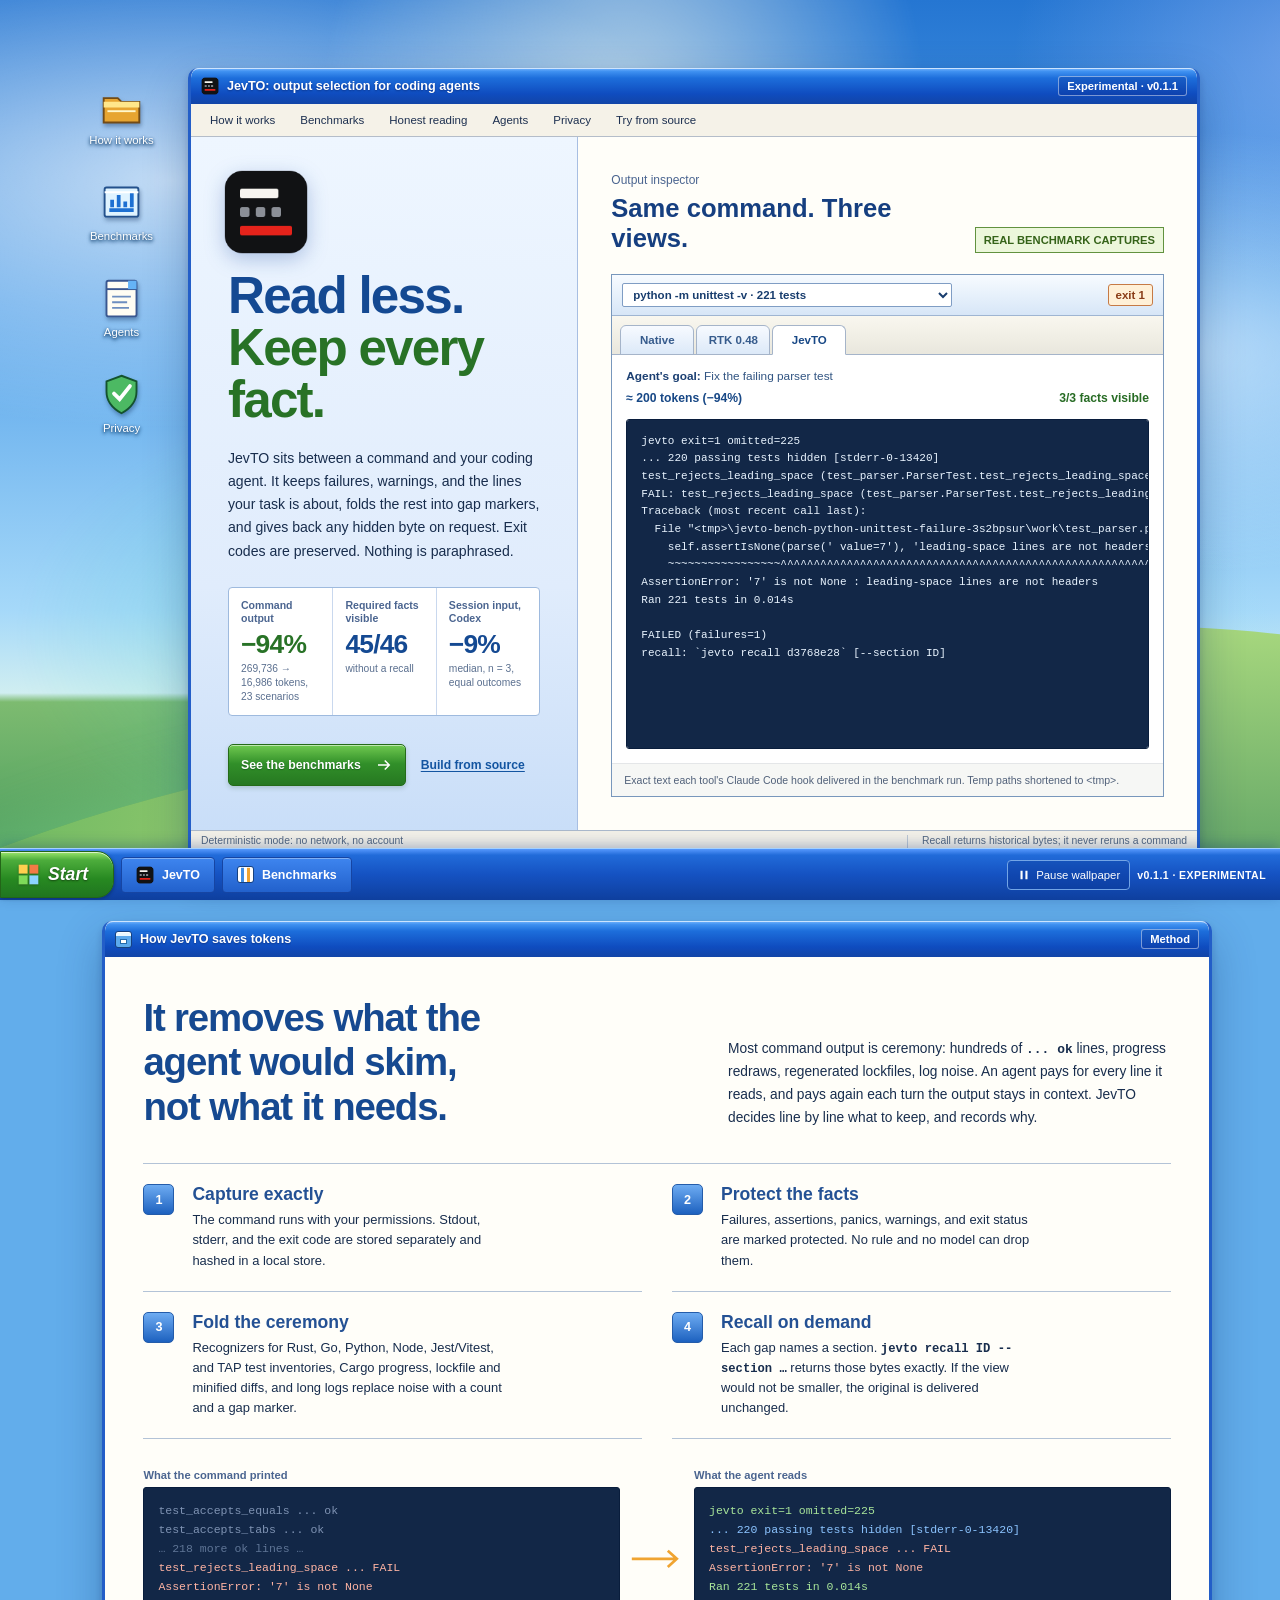
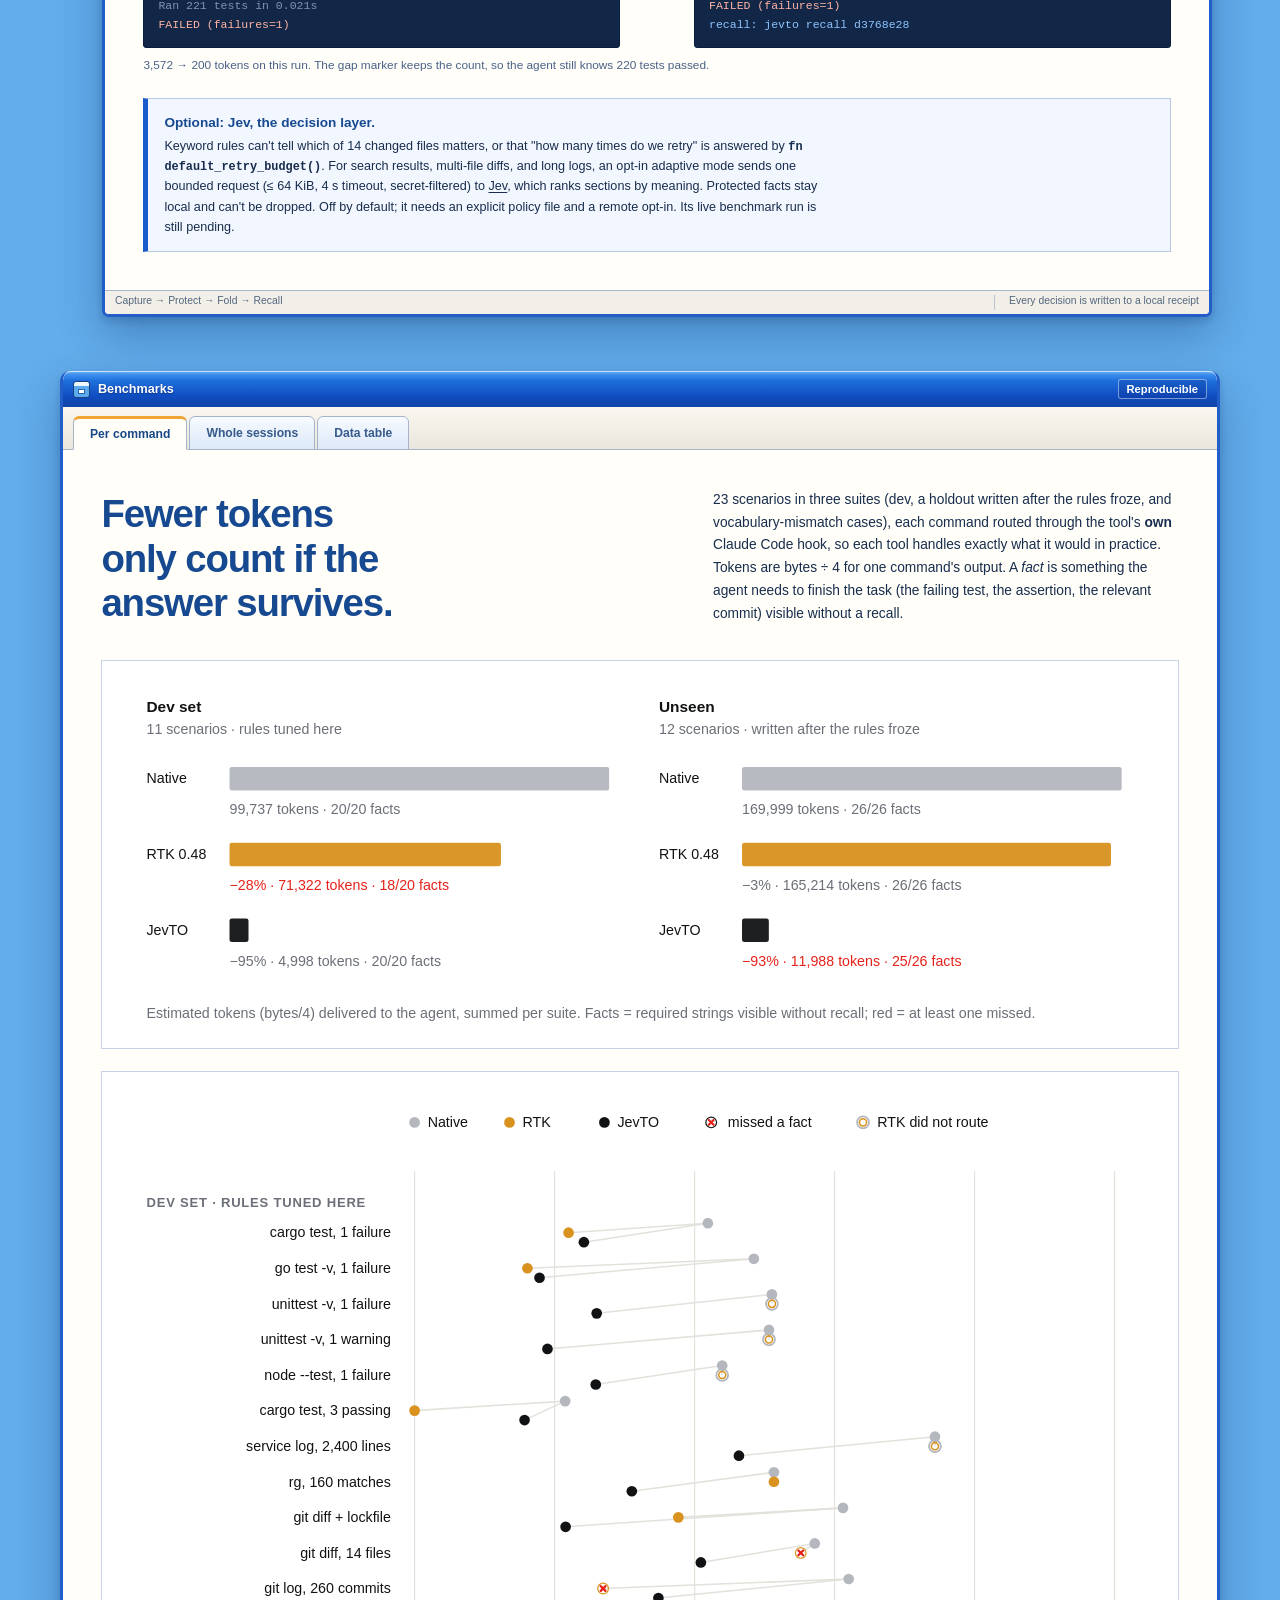
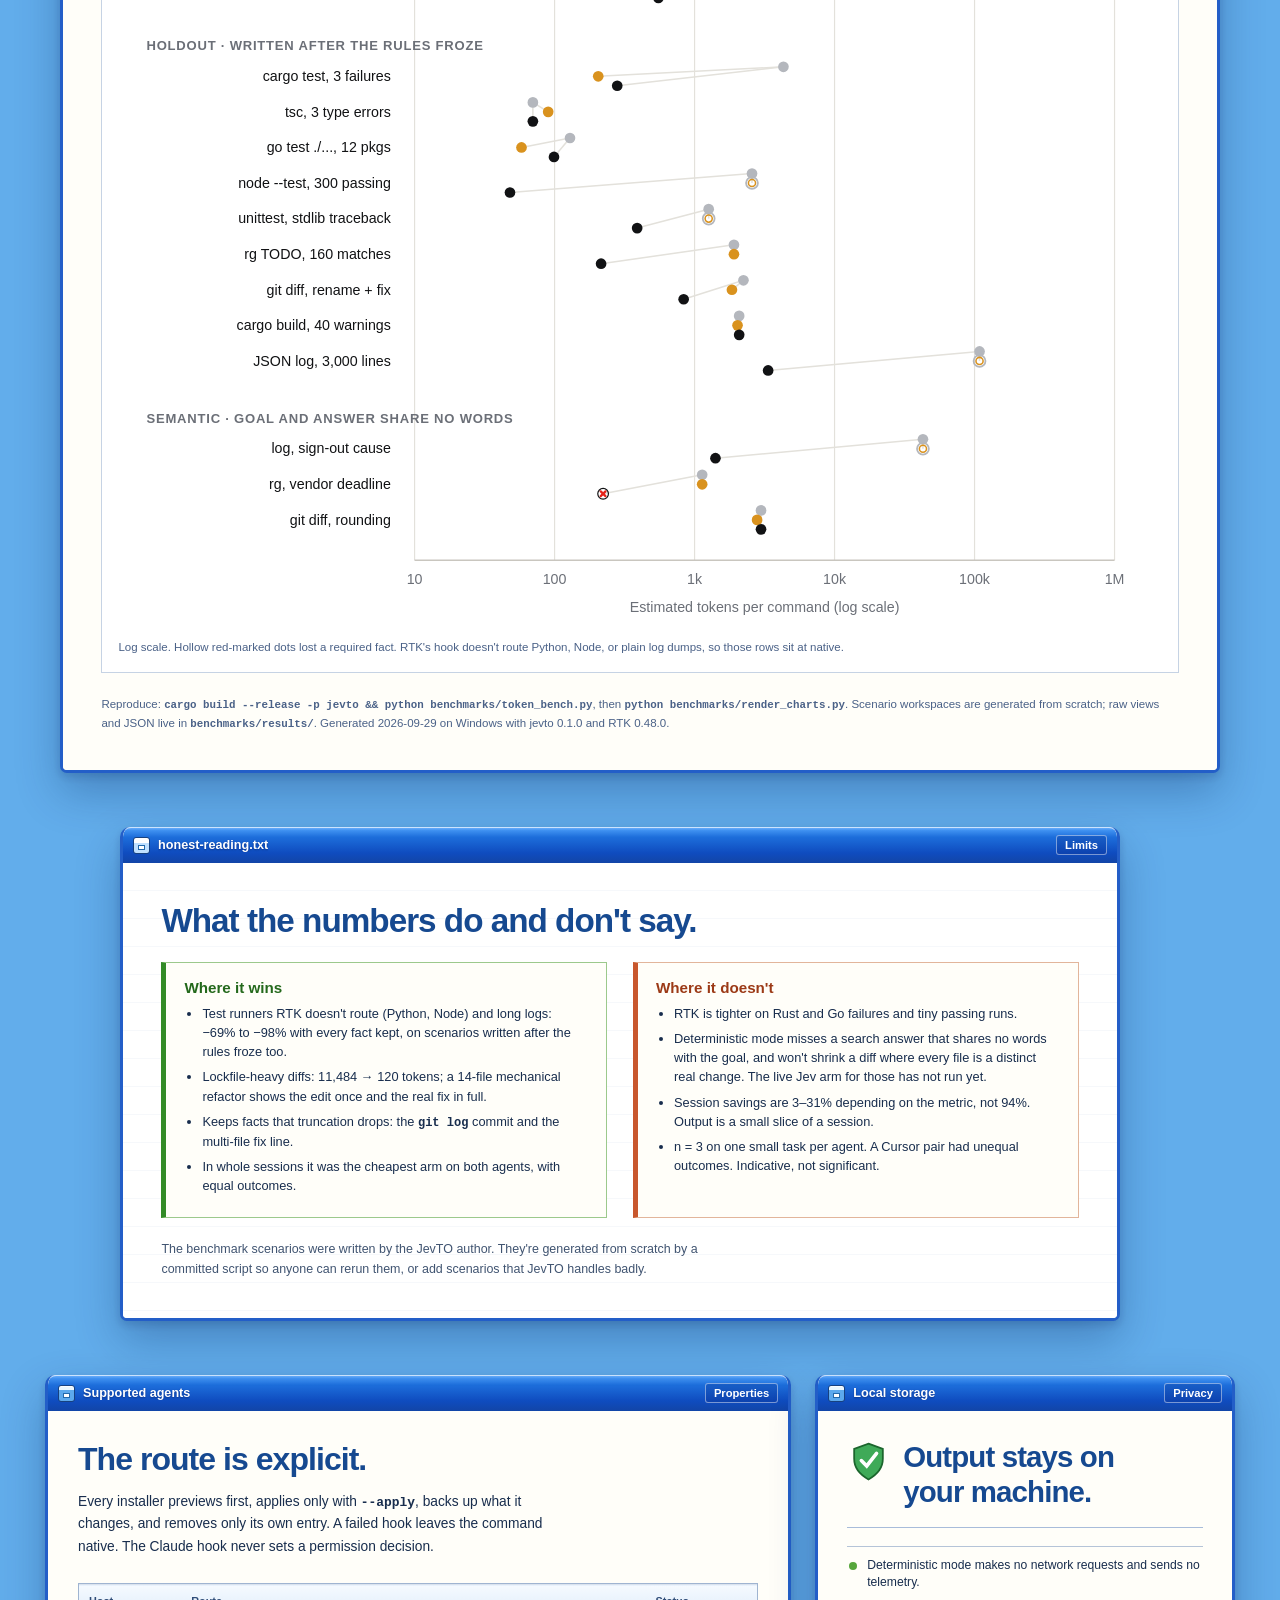
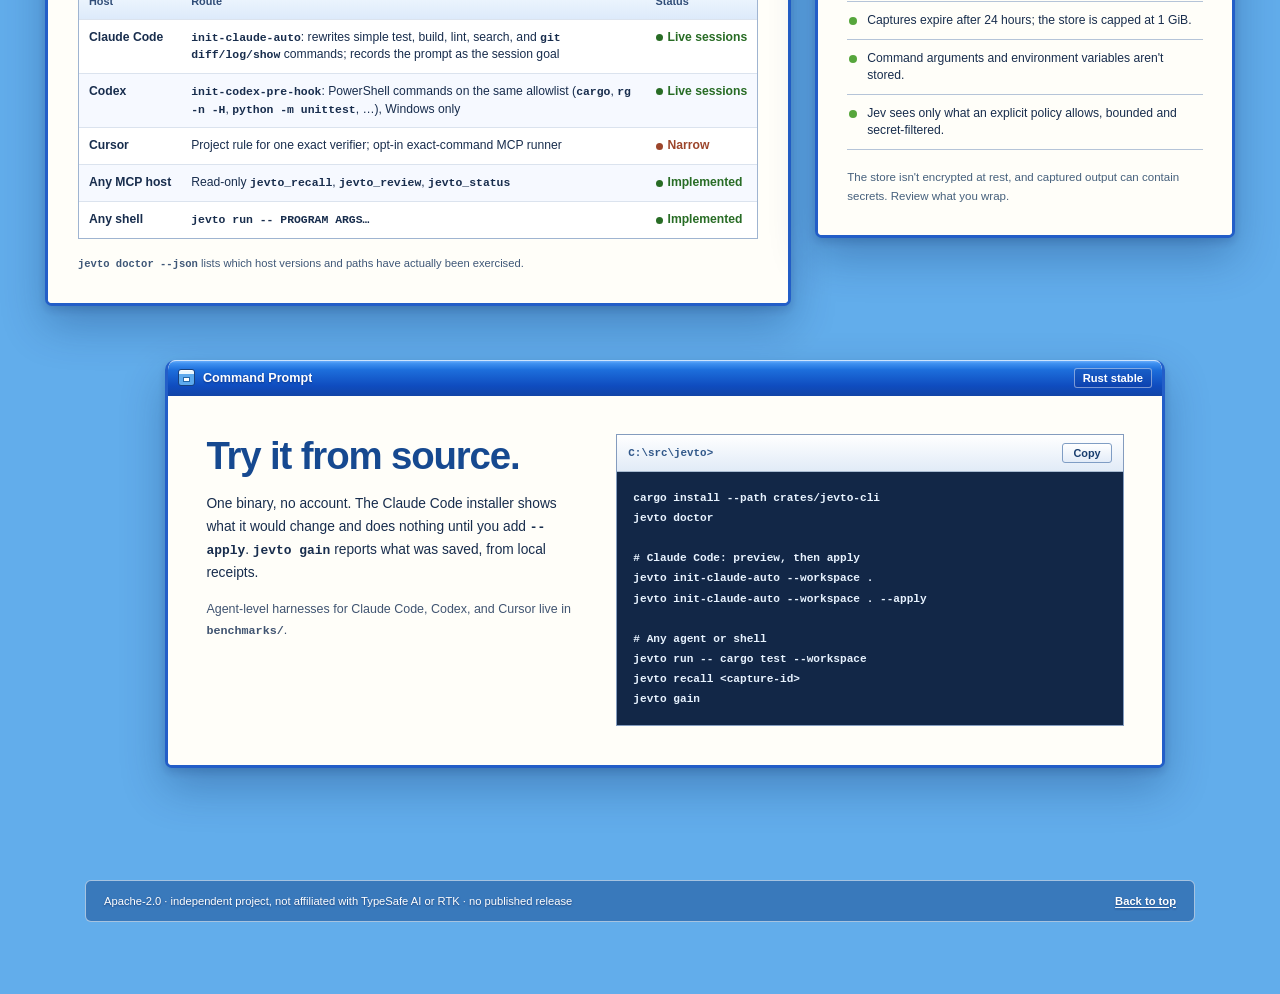
==== commit 92ab5c8a: "Release 0.1.1 Request accounting in receipts, gain, and doctor; fresh offline task fixtures and CI s" ====
--- a/site/index.html
+++ b/site/index.html
@@ -29,7 +29,7 @@
       <svg class="icon-play" viewBox="0 0 20 20" aria-hidden="true"><path d="M5 3.5 16 10 5 16.5z" fill="currentColor"/></svg>
       <span id="motion-label">Pause wallpaper</span>
     </button>
-    <span class="taskbar-local">v0.1 · UNRELEASED</span>
+    <span class="taskbar-local">v0.1.1 · EXPERIMENTAL</span>
   </header>
 
   <nav class="start-menu" id="start-menu" aria-label="Start menu" hidden>
@@ -54,7 +54,7 @@
       </nav>
 
       <div class="xp-window hero-window">
-        <div class="window-titlebar"><img class="title-logo" src="./assets/jevto-mark-64.png" alt="" width="18" height="18"><span class="title-text">JevTO: output selection for coding agents</span><span class="title-state"><span class="title-state-long">Experimental · unreleased source</span><span class="title-state-short">Experimental</span></span></div>
+        <div class="window-titlebar"><img class="title-logo" src="./assets/jevto-mark-64.png" alt="" width="18" height="18"><span class="title-text">JevTO: output selection for coding agents</span><span class="title-state"><span class="title-state-long">Experimental · v0.1.1</span><span class="title-state-short">Experimental</span></span></div>
         <nav class="window-menubar" aria-label="Main navigation">
           <a href="#how">How it works</a><a href="#benchmark">Benchmarks</a><a href="#verdict">Honest reading</a><a href="#coverage">Agents</a><a href="#privacy">Privacy</a><a href="#try">Try from source</a>
         </nav>
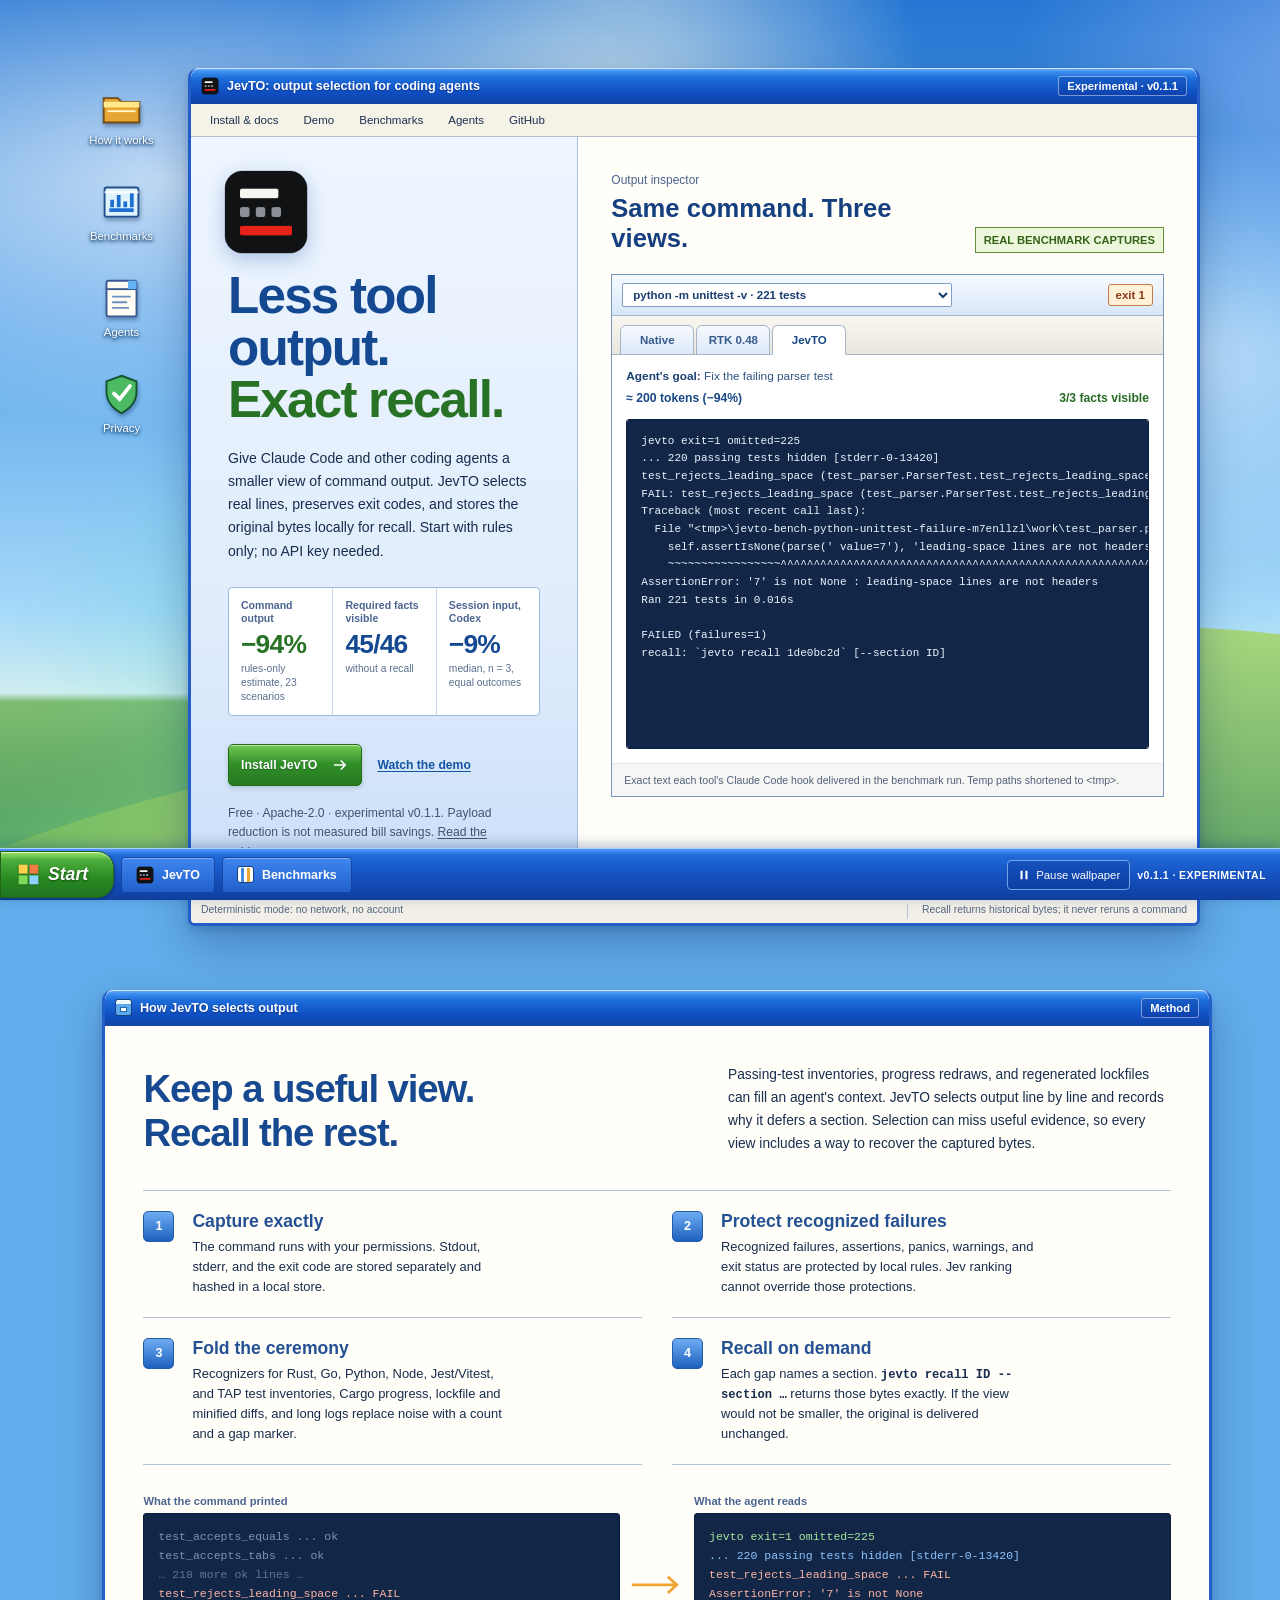
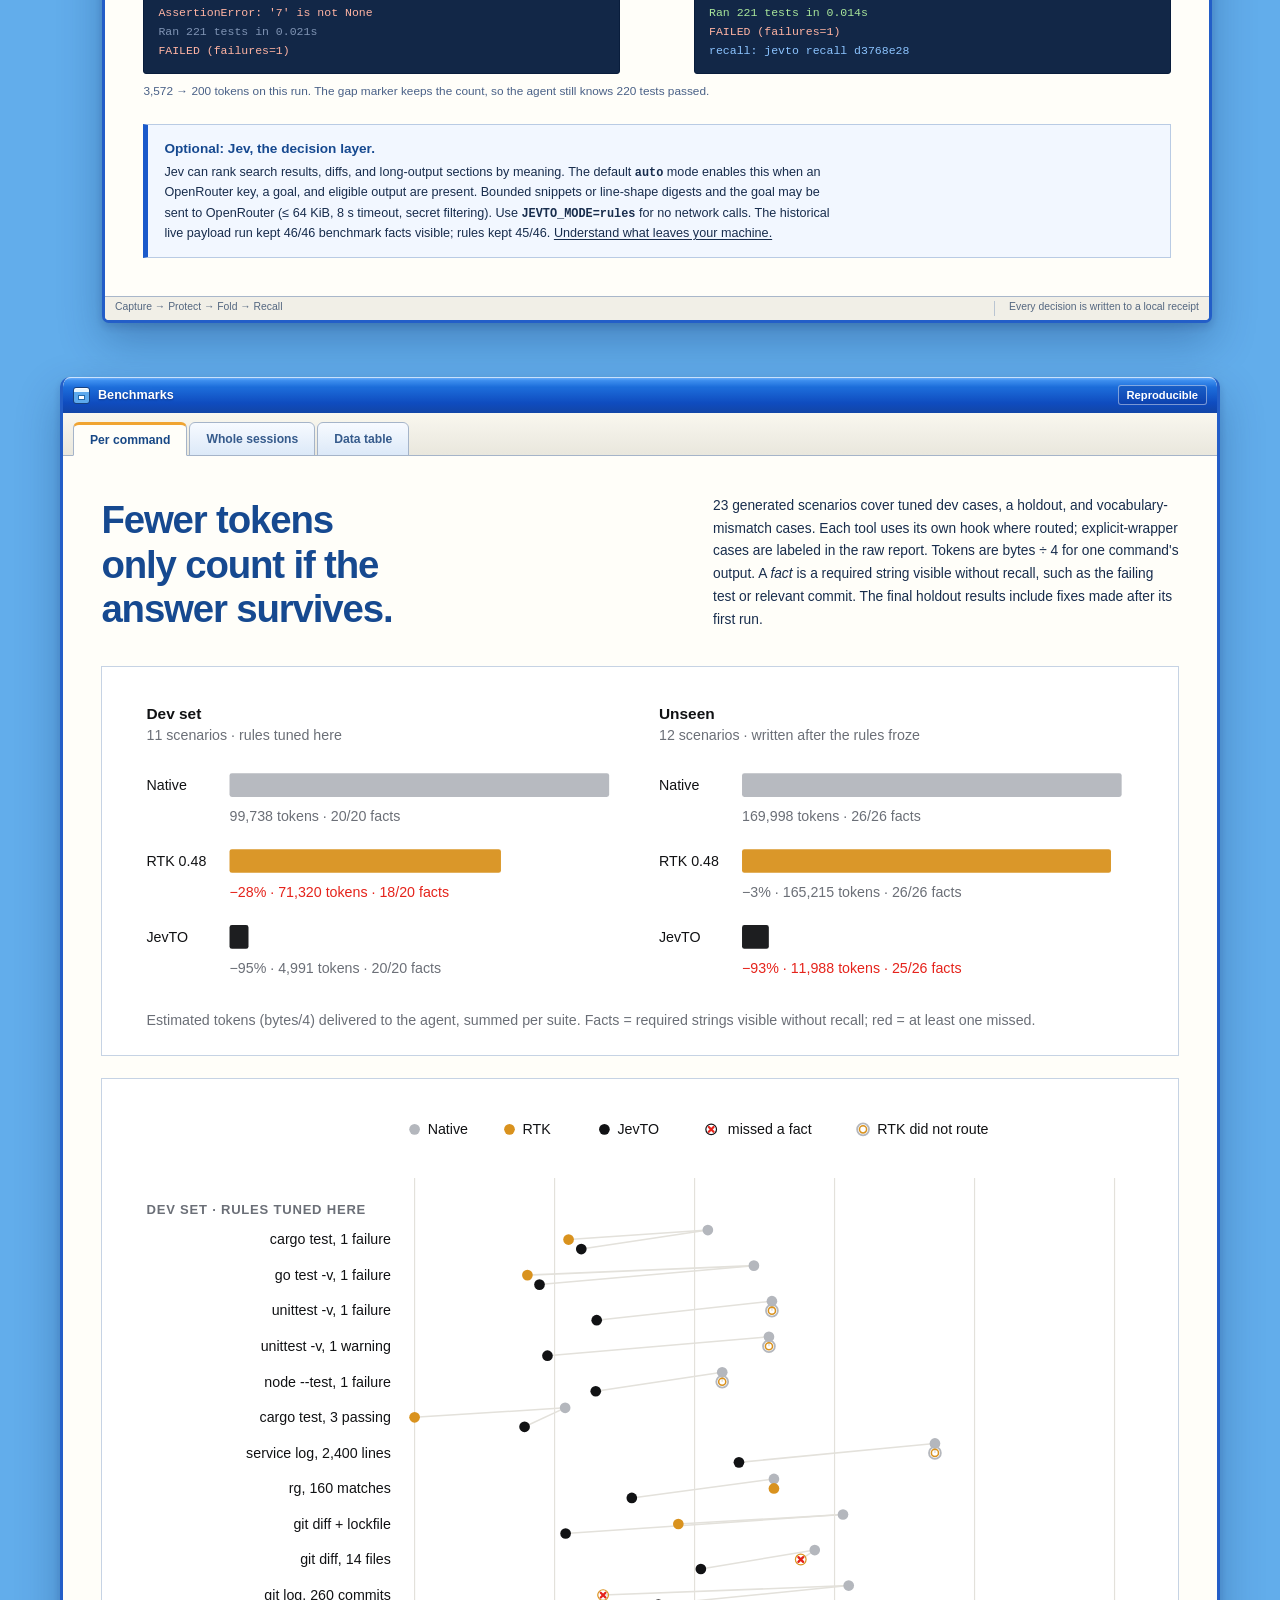
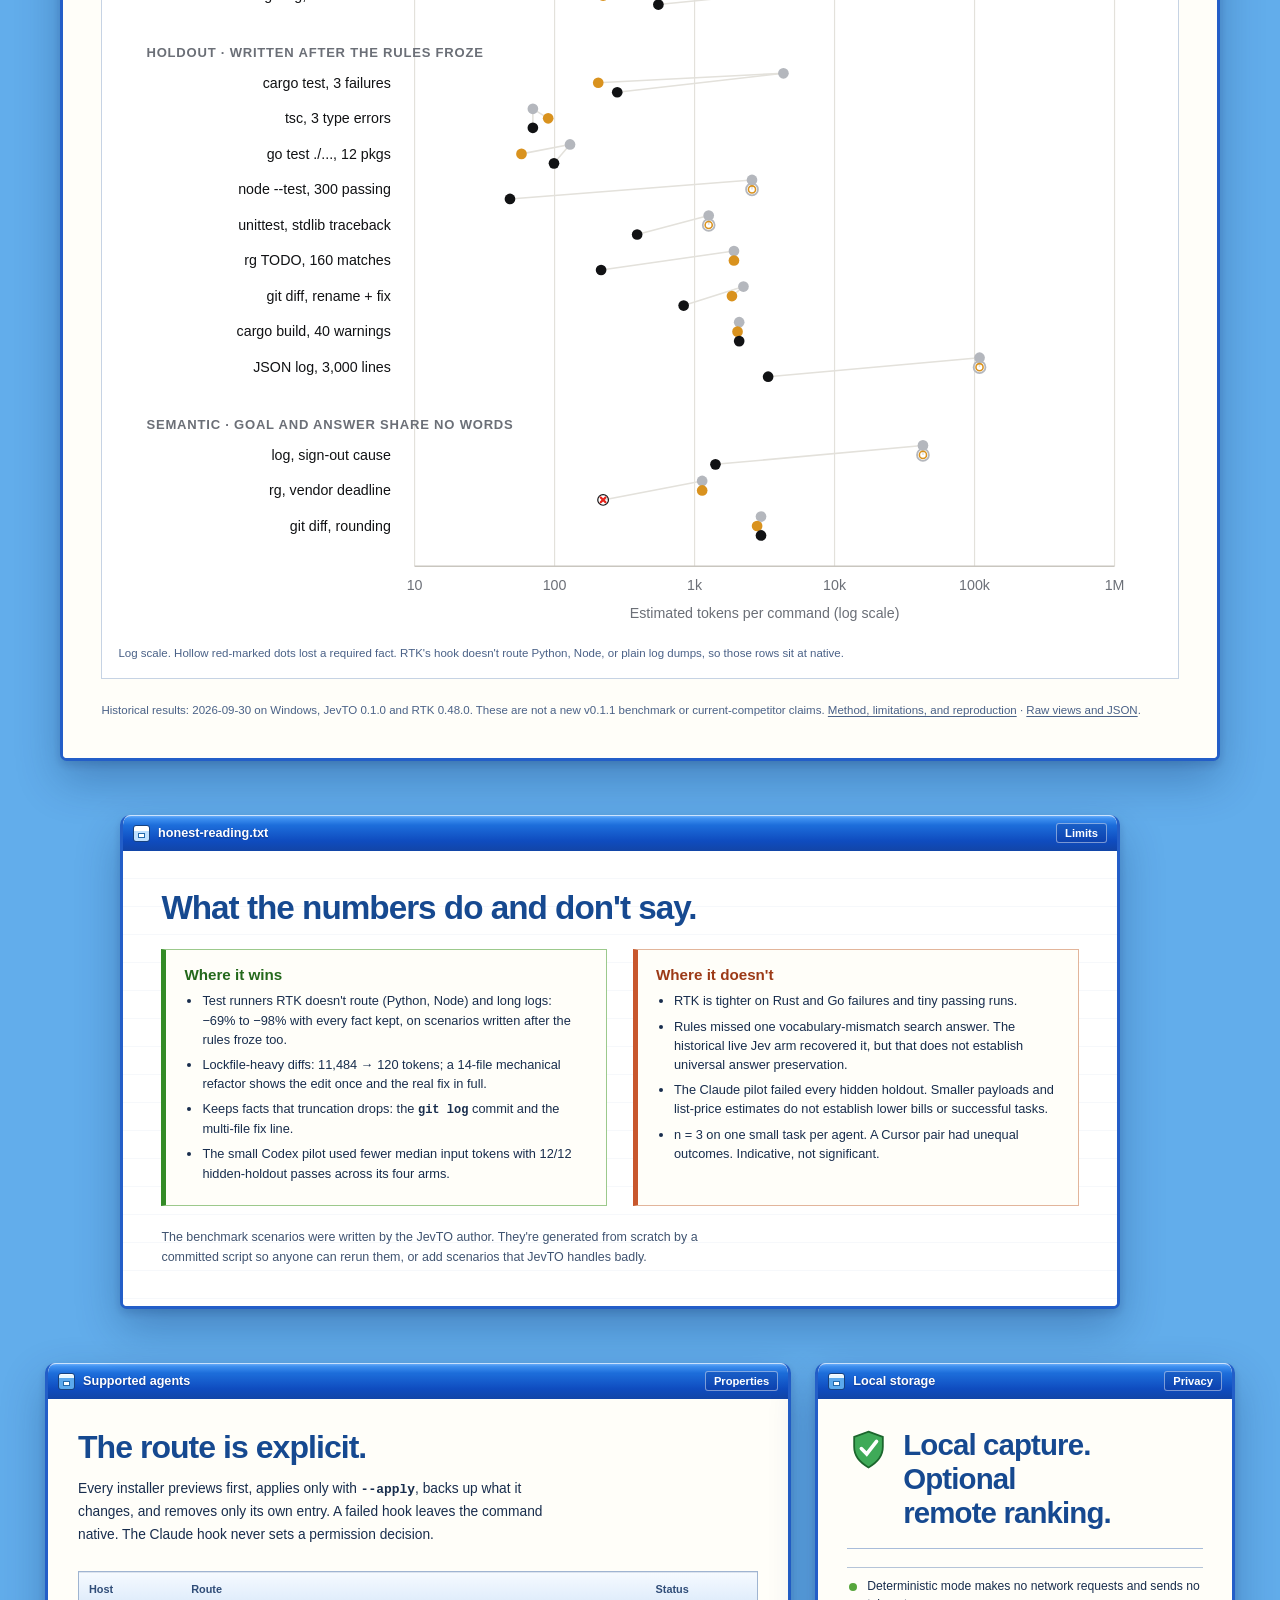
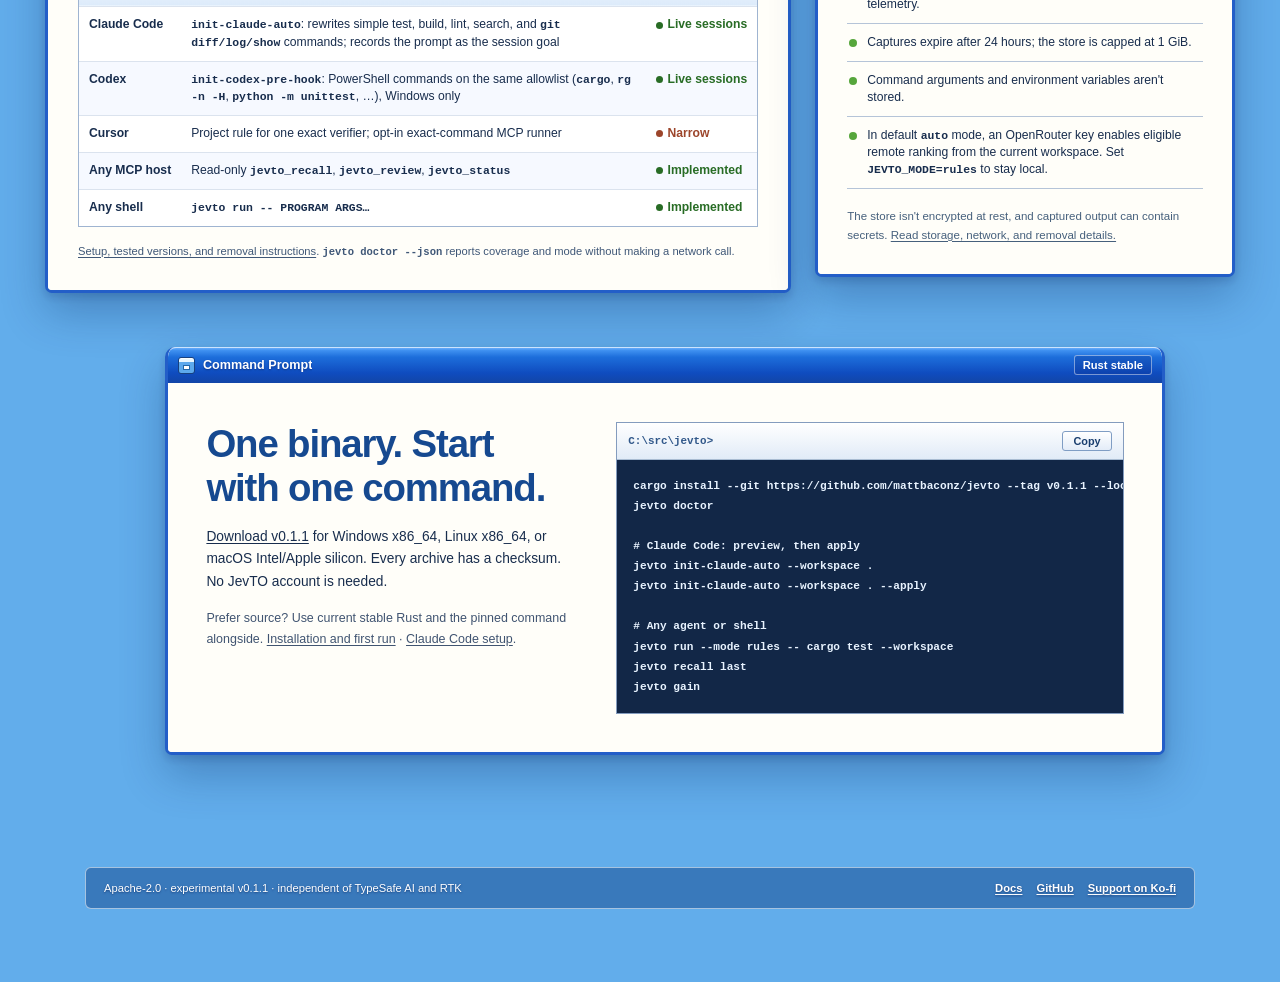
==== commit 73f73cc4: "Publish launch site, documentation, and verified demo" ====
--- a/site/index.html
+++ b/site/index.html
@@ -4,14 +4,26 @@
   <meta charset="utf-8">
   <meta name="viewport" content="width=device-width, initial-scale=1">
   <meta name="theme-color" content="#235bd0">
-  <meta name="description" content="JevTO sits between a command and your coding agent: it keeps failures, warnings, and the lines your task is about, and hides the rest behind byte-exact recall. 94% less command output across 23 benchmark scenarios, 45 of 46 required facts kept.">
-  <meta property="og:title" content="JevTO: read less, keep every fact">
-  <meta property="og:description" content="Goal-aware output selection for coding agents, with byte-exact recall. Experimental, Apache-2.0.">
-  <meta property="og:image" content="./assets/og.png">
-  <title>JevTO: read less, keep every fact</title>
+  <meta name="description" content="Less tool output for Claude Code and other coding agents. JevTO selects real command output, preserves exit codes, and offers exact local recall. Open source.">
+  <link rel="canonical" href="https://jevto.xyz/">
+  <meta property="og:type" content="website">
+  <meta property="og:site_name" content="JevTO">
+  <meta property="og:url" content="https://jevto.xyz/">
+  <meta property="og:title" content="JevTO — less tool output, exact recall">
+  <meta property="og:description" content="Give coding agents a smaller view of command output. Recover the original bytes whenever you need them. Experimental, Apache-2.0.">
+  <meta property="og:image" content="https://jevto.xyz/assets/og.png">
+  <meta property="og:image:width" content="1200">
+  <meta property="og:image:height" content="630">
+  <meta property="og:image:alt" content="JevTO: 94% less command output and 45 of 46 facts visible in the historical rules-only payload benchmark. Not a bill-saving claim.">
+  <meta name="twitter:card" content="summary_large_image">
+  <meta name="twitter:title" content="JevTO — less tool output, exact recall">
+  <meta name="twitter:description" content="Open-source command-output selection for coding agents, with exact local recall.">
+  <meta name="twitter:image" content="https://jevto.xyz/assets/og.png">
+  <title>JevTO — less tool output for coding agents, exact recall</title>
   <link rel="icon" href="./assets/jevto-mark-64.png" type="image/png">
-  <link rel="stylesheet" href="./style.css?v=3">
-  <script defer src="./site.js?v=3"></script>
+  <link rel="stylesheet" href="./style.css?v=4">
+  <script defer src="./site.js?v=4"></script>
+  <script type="application/ld+json">{"@context":"https://schema.org","@type":"SoftwareSourceCode","name":"JevTO","url":"https://jevto.xyz/","codeRepository":"https://github.com/mattbaconz/jevto","programmingLanguage":"Rust","license":"https://www.apache.org/licenses/LICENSE-2.0","description":"Command-output selection for coding agents with exact local recall.","version":"0.1.1"}</script>
 </head>
 <body>
   <div class="wallpaper" aria-hidden="true"><div class="wallpaper-light"></div><div class="wallpaper-hill"></div></div>
@@ -35,13 +47,15 @@
   <nav class="start-menu" id="start-menu" aria-label="Start menu" hidden>
     <div class="start-menu-head"><img src="./assets/jevto-mark-64.png" alt="" width="36" height="36"><strong>JevTO</strong><small>experimental · Apache-2.0</small></div>
     <a href="#top">Overview <span>Home</span></a>
-    <a href="#how">How it saves tokens <span>Method</span></a>
+    <a href="#how">How it works <span>Method</span></a>
     <a href="#benchmark">Benchmarks <span>Results</span></a>
     <a href="#verdict">Honest reading <span>Limits</span></a>
     <a href="#coverage">Supported agents <span>Coverage</span></a>
     <a href="#privacy">Local storage <span>Privacy</span></a>
-    <a href="#try">Try from source <span>Run</span></a>
-    <div class="start-menu-foot">No published release yet</div>
+    <a href="/docs/">Install and docs <span>Start here</span></a>
+    <a href="/demo/">Watch the demo <span>CLI</span></a>
+    <a href="https://github.com/mattbaconz/jevto">GitHub <span>Source</span></a>
+    <div class="start-menu-foot">v0.1.1 available · experimental</div>
   </nav>
 
   <main id="main">
@@ -56,22 +70,23 @@
       <div class="xp-window hero-window">
         <div class="window-titlebar"><img class="title-logo" src="./assets/jevto-mark-64.png" alt="" width="18" height="18"><span class="title-text">JevTO: output selection for coding agents</span><span class="title-state"><span class="title-state-long">Experimental · v0.1.1</span><span class="title-state-short">Experimental</span></span></div>
         <nav class="window-menubar" aria-label="Main navigation">
-          <a href="#how">How it works</a><a href="#benchmark">Benchmarks</a><a href="#verdict">Honest reading</a><a href="#coverage">Agents</a><a href="#privacy">Privacy</a><a href="#try">Try from source</a>
+          <a href="/docs/">Install &amp; docs</a><a href="/demo/">Demo</a><a href="#benchmark">Benchmarks</a><a href="#coverage">Agents</a><a href="https://github.com/mattbaconz/jevto">GitHub</a>
         </nav>
         <div class="hero-content">
           <div class="hero-copy">
             <img class="hero-mark" src="./assets/jevto-mark-256.png" alt="JevTO logo" width="88" height="88">
-            <h1 id="hero-title">Read less.<br><span>Keep every fact.</span></h1>
-            <p>JevTO sits between a command and your coding agent. It keeps failures, warnings, and the lines your task is about, folds the rest into gap markers, and gives back any hidden byte on request. Exit codes are preserved. Nothing is paraphrased.</p>
+            <h1 id="hero-title">Less tool output.<br><span>Exact recall.</span></h1>
+            <p>Give Claude Code and other coding agents a smaller view of command output. JevTO selects real lines, preserves exit codes, and stores the original bytes locally for recall. Start with rules only; no API key needed.</p>
             <dl class="hero-stats">
-              <div><dt>Command output</dt><dd>−94%</dd><small>269,736 → 16,986 tokens, 23 scenarios</small></div>
+              <div><dt>Command output</dt><dd>−94%</dd><small>rules-only estimate, 23 scenarios</small></div>
               <div><dt>Required facts visible</dt><dd>45/46</dd><small>without a recall</small></div>
               <div><dt>Session input, Codex</dt><dd>−9%</dd><small>median, n = 3, equal outcomes</small></div>
             </dl>
             <div class="hero-actions">
-              <a class="primary-action" href="#benchmark">See the benchmarks <svg viewBox="0 0 24 24" fill="none" aria-hidden="true"><path d="M4 12h15m-6-6 6 6-6 6" stroke="currentColor" stroke-width="2"/></svg></a>
-              <a class="text-action" href="#try">Build from source</a>
-            </div>
+              <a class="primary-action" href="/docs/">Install JevTO <svg viewBox="0 0 24 24" fill="none" aria-hidden="true"><path d="M4 12h15m-6-6 6 6-6 6" stroke="currentColor" stroke-width="2"/></svg></a>
+              <a class="text-action" href="/demo/">Watch the demo</a>
+            </div>
+            <p class="launch-note">Free · Apache-2.0 · experimental v0.1.1. Payload reduction is not measured bill savings. <a href="/docs/benchmarks/">Read the evidence.</a></p>
           </div>
 
           <div class="hero-illustration">
@@ -110,12 +125,12 @@
     </section>
 
     <section class="xp-window content-window method-window" id="how" aria-labelledby="how-title">
-      <div class="window-titlebar"><span class="title-icon method-icon" aria-hidden="true"></span><span class="title-text">How JevTO saves tokens</span><span class="title-state">Method</span></div>
+      <div class="window-titlebar"><span class="title-icon method-icon" aria-hidden="true"></span><span class="title-text">How JevTO selects output</span><span class="title-state">Method</span></div>
       <div class="window-body">
-        <div class="section-intro"><h2 id="how-title">It removes what the agent would skim, not what it needs.</h2><p>Most command output is ceremony: hundreds of <code>... ok</code> lines, progress redraws, regenerated lockfiles, log noise. An agent pays for every line it reads, and pays again each turn the output stays in context. JevTO decides line by line what to keep, and records why.</p></div>
+        <div class="section-intro"><h2 id="how-title">Keep a useful view. Recall the rest.</h2><p>Passing-test inventories, progress redraws, and regenerated lockfiles can fill an agent's context. JevTO selects output line by line and records why it defers a section. Selection can miss useful evidence, so every view includes a way to recover the captured bytes.</p></div>
         <ol class="method-flow">
           <li><span class="flow-number">1</span><div><h3>Capture exactly</h3><p>The command runs with your permissions. Stdout, stderr, and the exit code are stored separately and hashed in a local store.</p></div></li>
-          <li><span class="flow-number">2</span><div><h3>Protect the facts</h3><p>Failures, assertions, panics, warnings, and exit status are marked protected. No rule and no model can drop them.</p></div></li>
+          <li><span class="flow-number">2</span><div><h3>Protect recognized failures</h3><p>Recognized failures, assertions, panics, warnings, and exit status are protected by local rules. Jev ranking cannot override those protections.</p></div></li>
           <li><span class="flow-number">3</span><div><h3>Fold the ceremony</h3><p>Recognizers for Rust, Go, Python, Node, Jest/Vitest, and TAP test inventories, Cargo progress, lockfile and minified diffs, and long logs replace noise with a count and a gap marker.</p></div></li>
           <li><span class="flow-number">4</span><div><h3>Recall on demand</h3><p>Each gap names a section. <code>jevto recall ID --section …</code> returns those bytes exactly. If the view would not be smaller, the original is delivered unchanged.</p></div></li>
         </ol>
@@ -145,7 +160,7 @@
         </figure>
         <div class="jev-note">
           <strong>Optional: Jev, the decision layer.</strong>
-          <p>Keyword rules can't tell which of 14 changed files matters, or that "how many times do we retry" is answered by <code>fn default_retry_budget()</code>. For search results, multi-file diffs, and long logs, an opt-in adaptive mode sends one bounded request (≤ 64 KiB, 4 s timeout, secret-filtered) to <a href="https://docs.typesafe.ai/introduction/coding-agents">Jev</a>, which ranks sections by meaning. Protected facts stay local and can't be dropped. Off by default; it needs an explicit policy file and a remote opt-in. Its live benchmark run is still pending.</p>
+          <p>Jev can rank search results, diffs, and long-output sections by meaning. The default <code>auto</code> mode enables this when an OpenRouter key, a goal, and eligible output are present. Bounded snippets or line-shape digests and the goal may be sent to OpenRouter (≤ 64 KiB, 8 s timeout, secret filtering). Use <code>JEVTO_MODE=rules</code> for no network calls. The historical live payload run kept 46/46 benchmark facts visible; rules kept 45/46. <a href="/docs/privacy/">Understand what leaves your machine.</a></p>
         </div>
       </div>
       <div class="window-statusbar"><span>Capture → Protect → Fold → Recall</span><span>Every decision is written to a local receipt</span></div>
@@ -160,9 +175,9 @@
       </div>
       <div class="window-body">
         <div class="bench-panel" role="tabpanel" id="bpanel-command" aria-labelledby="btab-command">
-          <div class="section-intro"><h2 id="bench-title">Fewer tokens only count if the answer survives.</h2><p>23 scenarios in three suites (dev, a holdout written after the rules froze, and vocabulary-mismatch cases), each command routed through the tool's <strong>own</strong> Claude Code hook, so each tool handles exactly what it would in practice. Tokens are bytes ÷ 4 for one command's output. A <em>fact</em> is something the agent needs to finish the task (the failing test, the assertion, the relevant commit) visible without a recall.</p></div>
+          <div class="section-intro"><h2 id="bench-title">Fewer tokens only count if the answer survives.</h2><p>23 generated scenarios cover tuned dev cases, a holdout, and vocabulary-mismatch cases. Each tool uses its own hook where routed; explicit-wrapper cases are labeled in the raw report. Tokens are bytes ÷ 4 for one command's output. A <em>fact</em> is a required string visible without recall, such as the failing test or relevant commit. The final holdout results include fixes made after its first run.</p></div>
           <figure class="chart-figure">
-            <img src="./assets/charts/payload-totals.svg" alt="Dev set: native 99,737 tokens, RTK 71,322 (−28%, 18/20 facts), JevTO 4,998 (−95%, 20/20). Unseen scenarios: native 169,999, RTK 165,214 (−3%, 26/26), JevTO 11,988 (−93%, 25/26)." loading="lazy" width="880" height="300">
+            <img src="./assets/charts/payload-totals.svg" alt="Historical rules-only payload totals by suite. Native: 269,736 estimated tokens, 46/46 facts. RTK 0.48.0: 236,535, 44/46. JevTO rules: 16,979, 45/46." loading="lazy" width="880" height="300">
           </figure>
           <figure class="chart-figure">
             <img src="./assets/charts/payload-by-scenario.svg" alt="Per-scenario dot plot on a log scale. RTK is smallest on Rust and Go failures and the tiny passing run, but does not route Python, Node, or log output, and misses the needed fact on git log and the 14-file diff. JevTO misses the fact on the vocabulary-mismatch search question." loading="lazy" width="880" height="1000">
@@ -199,48 +214,41 @@
                   <tr><th scope="row">Both</th><td>107,819 <small>−11%</small></td><td>$0.051</td><td>24</td></tr>
                 </tbody>
               </table>
-              <p>All 12 passed visible tests and all failed the same strict holdout, so outcomes were equal. Cost is a list-price estimate, not a bill.</p>
+              <p>All 12 passed visible tests and failed the same strict holdout. These are failed task outcomes, not verified successful completions. Cost is a list-price estimate, not a bill.</p>
             </div>
           </div>
         </div>
         <div class="bench-panel" role="tabpanel" id="bpanel-table" aria-labelledby="btab-table" hidden>
           <div class="table-scroll">
-            <table class="data-table">
-              <caption>Estimated tokens for one command (bytes ÷ 4) · facts visible without recall</caption>
-              <thead><tr><th scope="col">Scenario</th><th scope="col">Native</th><th scope="col">RTK 0.48</th><th scope="col">JevTO</th></tr></thead>
-              <tbody>
-                <tr class="suite-row"><th scope="rowgroup" colspan="4">Dev set · rules tuned here</th></tr>
-                <tr><th scope="row">cargo test, 1 failure</th><td>1,245</td><td>126 · 3/3</td><td>162 · 3/3</td></tr>
-                <tr><th scope="row">go test -v, 1 failure</th><td>2,651</td><td>64 · 2/2</td><td>78 · 2/2</td></tr>
-                <tr><th scope="row">unittest -v, 1 failure</th><td>3,572</td><td class="na">not routed</td><td>200 · 3/3</td></tr>
-                <tr><th scope="row">unittest -v, 1 warning</th><td>3,397</td><td class="na">not routed</td><td>89 · 2/2</td></tr>
-                <tr><th scope="row">node --test, 1 failure</th><td>1,575</td><td class="na">not routed</td><td>197 · 2/2</td></tr>
-                <tr><th scope="row">cargo test, 3 passing</th><td>119</td><td>10 · 1/1</td><td>61 · 1/1</td></tr>
-                <tr><th scope="row">service log, 2,400 lines</th><td>52,163</td><td class="na">not routed</td><td>2,075 · 2/2</td></tr>
-                <tr><th scope="row">rg, 160 matches</th><td>3,688</td><td>3,688 · 1/1</td><td>356 · 1/1</td></tr>
-                <tr><th scope="row">git diff + lockfile</th><td>11,484</td><td>766 · 2/2</td><td>120 · 2/2</td></tr>
-                <tr><th scope="row">git diff, 14 files</th><td>7,225</td><td>5,738 · <span class="miss">0/1</span></td><td>1,109 · 1/1</td></tr>
-                <tr><th scope="row">git log, 260 commits</th><td>12,618</td><td>222 · <span class="miss">0/1</span></td><td>551 · 1/1</td></tr>
-                <tr class="suite-row"><th scope="rowgroup" colspan="4">Holdout · written after the rules froze</th></tr>
-                <tr><th scope="row">cargo test, 3 failures</th><td>4,311</td><td>205 · 6/6</td><td>280 · 6/6</td></tr>
-                <tr><th scope="row">tsc, 3 type errors</th><td>70</td><td>90 · 3/3</td><td>70 · 3/3</td></tr>
-                <tr><th scope="row">go test ./..., 12 pkgs</th><td>129</td><td>58 · 2/2</td><td>99 · 2/2</td></tr>
-                <tr><th scope="row">node --test, 300 passing</th><td>2,572</td><td class="na">not routed</td><td>48 · 2/2</td></tr>
-                <tr><th scope="row">unittest, stdlib traceback</th><td>1,261</td><td class="na">not routed</td><td>389 · 3/3</td></tr>
-                <tr><th scope="row">rg TODO, 160 matches</th><td>1,913</td><td>1,913 · 1/1</td><td>215 · 1/1</td></tr>
-                <tr><th scope="row">git diff, rename + fix</th><td>2,233</td><td>1,849 · 2/2</td><td>835 · 2/2</td></tr>
-                <tr><th scope="row">cargo build, 40 warnings</th><td>2,084</td><td>2,026 · 3/3</td><td>2,084 · 3/3</td></tr>
-                <tr><th scope="row">JSON log, 3,000 lines</th><td>108,527</td><td class="na">not routed</td><td>3,351 · 1/1</td></tr>
-                <tr class="suite-row"><th scope="rowgroup" colspan="4">Semantic · goal and answer share no words</th></tr>
-                <tr><th scope="row">log, sign-out cause</th><td>42,783</td><td class="na">not routed</td><td>1,411 · 1/1</td></tr>
-                <tr><th scope="row">rg, vendor deadline</th><td>1,132</td><td>1,132 · 1/1</td><td>222 · <span class="miss">0/1</span></td></tr>
-                <tr><th scope="row">git diff, rounding</th><td>2,984</td><td>2,797 · 1/1</td><td>2,984 · 1/1</td></tr>
-              </tbody>
-              <tfoot><tr><th scope="row">Total, 23 scenarios</th><td>269,736 · 46/46</td><td>236,536 (−12%) · 44/46</td><td><strong>16,986 (−94%)</strong> · 45/46</td></tr></tfoot>
-            </table>
-          </div>
-        </div>
-        <p class="bench-foot">Reproduce: <code>cargo build --release -p jevto &amp;&amp; python benchmarks/token_bench.py</code>, then <code>python benchmarks/render_charts.py</code>. Scenario workspaces are generated from scratch; raw views and JSON live in <code>benchmarks/results/</code>. Generated 2026-09-29 on Windows with jevto 0.1.0 and RTK 0.48.0.</p>
+            <table class="data-table"><caption>Historical rules-only payload comparison · estimated tokens = bytes ÷ 4 · facts visible without recall</caption><thead><tr><th scope="col">Scenario</th><th scope="col">Native</th><th scope="col">RTK 0.48.0</th><th scope="col">JevTO rules</th></tr></thead><tbody><tr class="suite-row"><th scope="rowgroup" colspan="4">Dev set · rules tuned here</th></tr>
+<tr><th scope="row">rust-test-failure</th><td>1,245 · 3/3</td><td>126 · 3/3</td><td>155 · 3/3</td></tr>
+<tr><th scope="row">go-test-failure</th><td>2,651 · 2/2</td><td>64 · 2/2</td><td>78 · 2/2</td></tr>
+<tr><th scope="row">python-unittest-failure</th><td>3,572 · 3/3</td><td>3,572 · 3/3</td><td>200 · 3/3</td></tr>
+<tr><th scope="row">python-quiet-warning</th><td>3,397 · 2/2</td><td>3,397 · 2/2</td><td>89 · 2/2</td></tr>
+<tr><th scope="row">node-test-failure</th><td>1,576 · 2/2</td><td>1,574 · 2/2</td><td>197 · 2/2</td></tr>
+<tr><th scope="row">rust-test-lean</th><td>119 · 1/1</td><td>10 · 1/1</td><td>61 · 1/1</td></tr>
+<tr><th scope="row">service-log-triage</th><td>52,163 · 2/2</td><td>52,163 · 2/2</td><td>2,075 · 2/2</td></tr>
+<tr><th scope="row">search-many-hits</th><td>3,688 · 1/1</td><td>3,688 · 1/1</td><td>356 · 1/1</td></tr>
+<tr><th scope="row">git-diff-lockfile</th><td>11,484 · 2/2</td><td>766 · 2/2</td><td>120 · 2/2</td></tr>
+<tr><th scope="row">git-diff-multi-file</th><td>7,225 · 1/1</td><td>5,738 · <span class="miss">0/1</span></td><td>1,109 · 1/1</td></tr>
+<tr><th scope="row">git-log-history</th><td>12,618 · 1/1</td><td>222 · <span class="miss">0/1</span></td><td>551 · 1/1</td></tr>
+<tr class="suite-row"><th scope="rowgroup" colspan="4">Holdout · written after the initial freeze</th></tr>
+<tr><th scope="row">cargo-multi-failure</th><td>4,311 · 6/6</td><td>205 · 6/6</td><td>280 · 6/6</td></tr>
+<tr><th scope="row">tsc-type-errors</th><td>70 · 3/3</td><td>90 · 3/3</td><td>70 · 3/3</td></tr>
+<tr><th scope="row">go-package-failure</th><td>129 · 2/2</td><td>58 · 2/2</td><td>99 · 2/2</td></tr>
+<tr><th scope="row">node-all-pass</th><td>2,571 · 2/2</td><td>2,574 · 2/2</td><td>48 · 2/2</td></tr>
+<tr><th scope="row">python-stdlib-traceback</th><td>1,261 · 3/3</td><td>1,261 · 3/3</td><td>389 · 3/3</td></tr>
+<tr><th scope="row">rg-todo-sweep</th><td>1,913 · 1/1</td><td>1,913 · 1/1</td><td>215 · 1/1</td></tr>
+<tr><th scope="row">git-diff-rename-plus-fix</th><td>2,233 · 2/2</td><td>1,849 · 2/2</td><td>835 · 2/2</td></tr>
+<tr><th scope="row">cargo-build-warnings</th><td>2,084 · 3/3</td><td>2,026 · 3/3</td><td>2,084 · 3/3</td></tr>
+<tr><th scope="row">json-log-triage</th><td>108,527 · 1/1</td><td>108,527 · 1/1</td><td>3,351 · 1/1</td></tr>
+<tr class="suite-row"><th scope="rowgroup" colspan="4">Semantic · vocabulary-mismatch cases</th></tr>
+<tr><th scope="row">semantic-log-signout</th><td>42,783 · 1/1</td><td>42,783 · 1/1</td><td>1,411 · 1/1</td></tr>
+<tr><th scope="row">semantic-search-deadline</th><td>1,132 · 1/1</td><td>1,132 · 1/1</td><td>222 · <span class="miss">0/1</span></td></tr>
+<tr><th scope="row">semantic-diff-rounding</th><td>2,984 · 1/1</td><td>2,797 · 1/1</td><td>2,984 · 1/1</td></tr></tbody><tfoot><tr><th scope="row">Total, 23 scenarios</th><td>269,736 · 46/46</td><td>236,535 · 44/46</td><td>16,979 · 45/46</td></tr></tfoot></table>
+          </div>
+        </div>
+        <p class="bench-foot">Historical results: 2026-09-30 on Windows, JevTO 0.1.0 and RTK 0.48.0. These are not a new v0.1.1 benchmark or current-competitor claims. <a href="/docs/benchmarks/">Method, limitations, and reproduction</a> · <a href="https://github.com/mattbaconz/jevto/tree/main/benchmarks/results">Raw views and JSON</a>.</p>
       </div>
     </section>
 
@@ -255,15 +263,15 @@
               <li>Test runners RTK doesn't route (Python, Node) and long logs: −69% to −98% with every fact kept, on scenarios written after the rules froze too.</li>
               <li>Lockfile-heavy diffs: 11,484 → 120 tokens; a 14-file mechanical refactor shows the edit once and the real fix in full.</li>
               <li>Keeps facts that truncation drops: the <code>git log</code> commit and the multi-file fix line.</li>
-              <li>In whole sessions it was the cheapest arm on both agents, with equal outcomes.</li>
+              <li>The small Codex pilot used fewer median input tokens with 12/12 hidden-holdout passes across its four arms.</li>
             </ul>
           </div>
           <div class="verdict bad">
             <h3>Where it doesn't</h3>
             <ul>
               <li>RTK is tighter on Rust and Go failures and tiny passing runs.</li>
-              <li>Deterministic mode misses a search answer that shares no words with the goal, and won't shrink a diff where every file is a distinct real change. The live Jev arm for those has not run yet.</li>
-              <li>Session savings are 3–31% depending on the metric, not 94%. Output is a small slice of a session.</li>
+              <li>Rules missed one vocabulary-mismatch search answer. The historical live Jev arm recovered it, but that does not establish universal answer preservation.</li>
+              <li>The Claude pilot failed every hidden holdout. Smaller payloads and list-price estimates do not establish lower bills or successful tasks.</li>
               <li>n = 3 on one small task per agent. A Cursor pair had unequal outcomes. Indicative, not significant.</li>
             </ul>
           </div>
@@ -289,21 +297,21 @@
               </tbody>
             </table>
           </div>
-          <p class="coverage-foot"><code>jevto doctor --json</code> lists which host versions and paths have actually been exercised.</p>
+          <p class="coverage-foot"><a href="/docs/integrations/">Setup, tested versions, and removal instructions</a>. <code>jevto doctor --json</code> reports coverage and mode without making a network call.</p>
         </div>
       </section>
 
       <section class="xp-window content-window privacy-window" id="privacy" aria-labelledby="privacy-title">
         <div class="window-titlebar"><span class="title-icon privacy-icon" aria-hidden="true"></span><span class="title-text">Local storage</span><span class="title-state">Privacy</span></div>
         <div class="window-body">
-          <div class="privacy-banner"><svg viewBox="0 0 48 48" aria-hidden="true"><path d="M24 4 40 10v11c0 11-7 18-16 23C15 39 8 32 8 21V10z" fill="#3faa58" stroke="#1c662d" stroke-width="2"/><path d="m16 23 6 6 11-14" fill="none" stroke="#fff" stroke-width="4" stroke-linecap="round"/></svg><h2 id="privacy-title">Output stays on your machine.</h2></div>
+          <div class="privacy-banner"><svg viewBox="0 0 48 48" aria-hidden="true"><path d="M24 4 40 10v11c0 11-7 18-16 23C15 39 8 32 8 21V10z" fill="#3faa58" stroke="#1c662d" stroke-width="2"/><path d="m16 23 6 6 11-14" fill="none" stroke="#fff" stroke-width="4" stroke-linecap="round"/></svg><h2 id="privacy-title">Local capture. Optional remote ranking.</h2></div>
           <ul class="privacy-list">
             <li>Deterministic mode makes no network requests and sends no telemetry.</li>
             <li>Captures expire after 24 hours; the store is capped at 1 GiB.</li>
             <li>Command arguments and environment variables aren't stored.</li>
-            <li>Jev sees only what an explicit policy allows, bounded and secret-filtered.</li>
+            <li>In default <code>auto</code> mode, an OpenRouter key enables eligible remote ranking from the current workspace. Set <code>JEVTO_MODE=rules</code> to stay local.</li>
           </ul>
-          <p class="privacy-limit">The store isn't encrypted at rest, and captured output can contain secrets. Review what you wrap.</p>
+          <p class="privacy-limit">The store isn't encrypted at rest, and captured output can contain secrets. <a href="/docs/privacy/">Read storage, network, and removal details.</a></p>
         </div>
       </section>
     </div>
@@ -312,13 +320,13 @@
       <div class="window-titlebar"><span class="title-icon run-icon" aria-hidden="true"></span><span class="title-text">Command Prompt</span><span class="title-state">Rust stable</span></div>
       <div class="window-body try-layout">
         <div>
-          <h2 id="try-title">Try it from source.</h2>
-          <p>One binary, no account. The Claude Code installer shows what it would change and does nothing until you add <code>--apply</code>. <code>jevto gain</code> reports what was saved, from local receipts.</p>
-          <p class="try-links">Agent-level harnesses for Claude Code, Codex, and Cursor live in <code>benchmarks/</code>.</p>
+          <h2 id="try-title">One binary. Start with one command.</h2>
+          <p><a href="https://github.com/mattbaconz/jevto/releases/tag/v0.1.1">Download v0.1.1</a> for Windows x86_64, Linux x86_64, or macOS Intel/Apple silicon. Every archive has a checksum. No JevTO account is needed.</p>
+          <p class="try-links">Prefer source? Use current stable Rust and the pinned command alongside. <a href="/docs/">Installation and first run</a> · <a href="/docs/integrations/">Claude Code setup</a>.</p>
         </div>
         <div class="command-sheet">
           <div class="sheet-bar"><span>C:\src\jevto&gt;</span><button class="copy-button" type="button" data-copy="install-cmds">Copy</button></div>
-<pre id="install-cmds"><code>cargo install --path crates/jevto-cli
+<pre id="install-cmds"><code>cargo install --git https://github.com/mattbaconz/jevto --tag v0.1.1 --locked jevto
 jevto doctor
 
 # Claude Code: preview, then apply
@@ -326,14 +334,14 @@
 jevto init-claude-auto --workspace . --apply
 
 # Any agent or shell
-jevto run -- cargo test --workspace
-jevto recall &lt;capture-id&gt;
+jevto run --mode rules -- cargo test --workspace
+jevto recall last
 jevto gain</code></pre>
         </div>
       </div>
     </section>
   </main>
 
-  <footer class="site-footer"><span>Apache-2.0 · independent project, not affiliated with TypeSafe AI or RTK · no published release</span><a href="#top">Back to top</a></footer>
+  <footer class="site-footer"><span>Apache-2.0 · experimental v0.1.1 · independent of TypeSafe AI and RTK</span><nav aria-label="Footer"><a href="/docs/">Docs</a><a href="https://github.com/mattbaconz/jevto">GitHub</a><a href="https://ko-fi.com/mattbaconz">Support on Ko-fi</a></nav></footer>
 </body>
 </html>
--- a/site/style.css
+++ b/site/style.css
@@ -344,3 +344,50 @@
 }
 
 .data-table tr.suite-row th { text-align: left; font-size: .78em; letter-spacing: .06em; text-transform: uppercase; opacity: .75; padding-top: 1em; }
+
+/* Launch navigation and documentation share the existing desktop palette. */
+.hero-copy .launch-note { margin-top: 18px; color: #405471; font-size: .76rem; line-height: 1.6; }
+.site-footer nav, .docs-topbar nav { display: flex; flex-wrap: wrap; gap: 14px; }
+.docs-topbar { position: relative; z-index: 1; display: flex; align-items: center; justify-content: space-between; gap: 20px; width: min(1180px, calc(100% - 40px)); margin: 28px auto; color: white; }
+.docs-brand { display: inline-flex; align-items: center; gap: 10px; font-size: 1.25rem; font-weight: 700; text-decoration: none; }
+.docs-topbar nav a { padding-block: 8px; font-size: .85rem; }
+.docs-layout { position: relative; z-index: 1; display: grid; grid-template-columns: 210px minmax(0, 1fr); gap: 24px; width: min(1180px, calc(100% - 40px)); margin: 0 auto 36px; align-items: start; }
+.docs-sidebar { position: sticky; top: 24px; display: flex; flex-direction: column; padding: 8px; border: 1px solid #8aaada; border-radius: 6px; background: #e7f0ff; box-shadow: 0 6px 20px #123d7440; }
+.docs-sidebar a { padding: 12px 10px; font-size: .82rem; line-height: 1.4; text-decoration: none; border-radius: 3px; }
+.docs-sidebar a:hover { background: #d0e3ff; }
+.docs-sidebar a[aria-current] { color: #fff; background: #1553ba; font-weight: 700; }
+.docs-page .wallpaper::before { animation: none; }
+.docs-page main { padding-bottom: 0; }
+.docs-page .site-footer { margin-bottom: 28px; }
+.doc-content { padding: clamp(22px, 4vw, 48px); background: var(--paper); overflow-wrap: anywhere; }
+.doc-content h1 { max-width: 25ch; margin: 0 0 20px; font-size: clamp(1.8rem, 3.5vw, 2.65rem); line-height: 1.15; letter-spacing: -.035em; }
+.doc-content h2 { margin: 38px 0 14px; padding-top: 8px; color: #174990; font-size: 1.4rem; line-height: 1.3; }
+.doc-content h3 { margin: 24px 0 12px; font-size: 1.04rem; }
+.doc-content p, .doc-content li { font-size: .92rem; line-height: 1.8; }
+.doc-content li { margin-block: 8px; }
+.doc-content .doc-lead { font-size: 1.05rem; line-height: 1.7; color: #405471; }
+.doc-content .doc-eyebrow { margin: 0 0 14px; color: #405471; font-size: .75rem; font-weight: 700; }
+.doc-content .doc-caption { color: #405471; font-size: .8rem; }
+.doc-content a { color: #164c9c; }
+.doc-content a.primary-action { color: white; }
+.doc-content .command-sheet { margin-block: 18px; overflow: hidden; }
+.doc-content .command-sheet pre { font-size: .82rem; white-space: pre; overflow-wrap: normal; }
+.doc-content .data-table { font-size: .8rem; }
+.doc-content .data-table th, .doc-content .data-table td { white-space: normal; }
+.doc-callout { margin-block: 22px; padding: 16px 18px; border: 1px solid #acc0dd; border-left: 4px solid #2a64be; background: #eaf2ff; font-size: .85rem; line-height: 1.7; }
+.doc-actions { display: flex; flex-wrap: wrap; align-items: center; gap: 18px; }
+.demo-video { display: block; width: 100%; height: auto; margin-top: 24px; background: #111214; border: 1px solid #7594bf; }
+@media (max-width: 800px) {
+  .docs-layout { grid-template-columns: 1fr; gap: 16px; }
+  .docs-sidebar { position: static; flex-direction: row; flex-wrap: wrap; }
+  .docs-sidebar a { padding: 9px; font-size: .76rem; }
+}
+@media (max-width: 520px) {
+  .docs-topbar, .docs-layout { width: calc(100% - 20px); }
+  .docs-topbar { margin-block: 16px; gap: 12px; }
+  .docs-topbar nav { gap: 10px; }
+  .docs-topbar nav a { font-size: .76rem; }
+  .doc-content { padding: 20px 17px; }
+  .doc-content .command-sheet pre { font-size: .76rem; }
+  .doc-content .data-table { min-width: 520px; }
+}
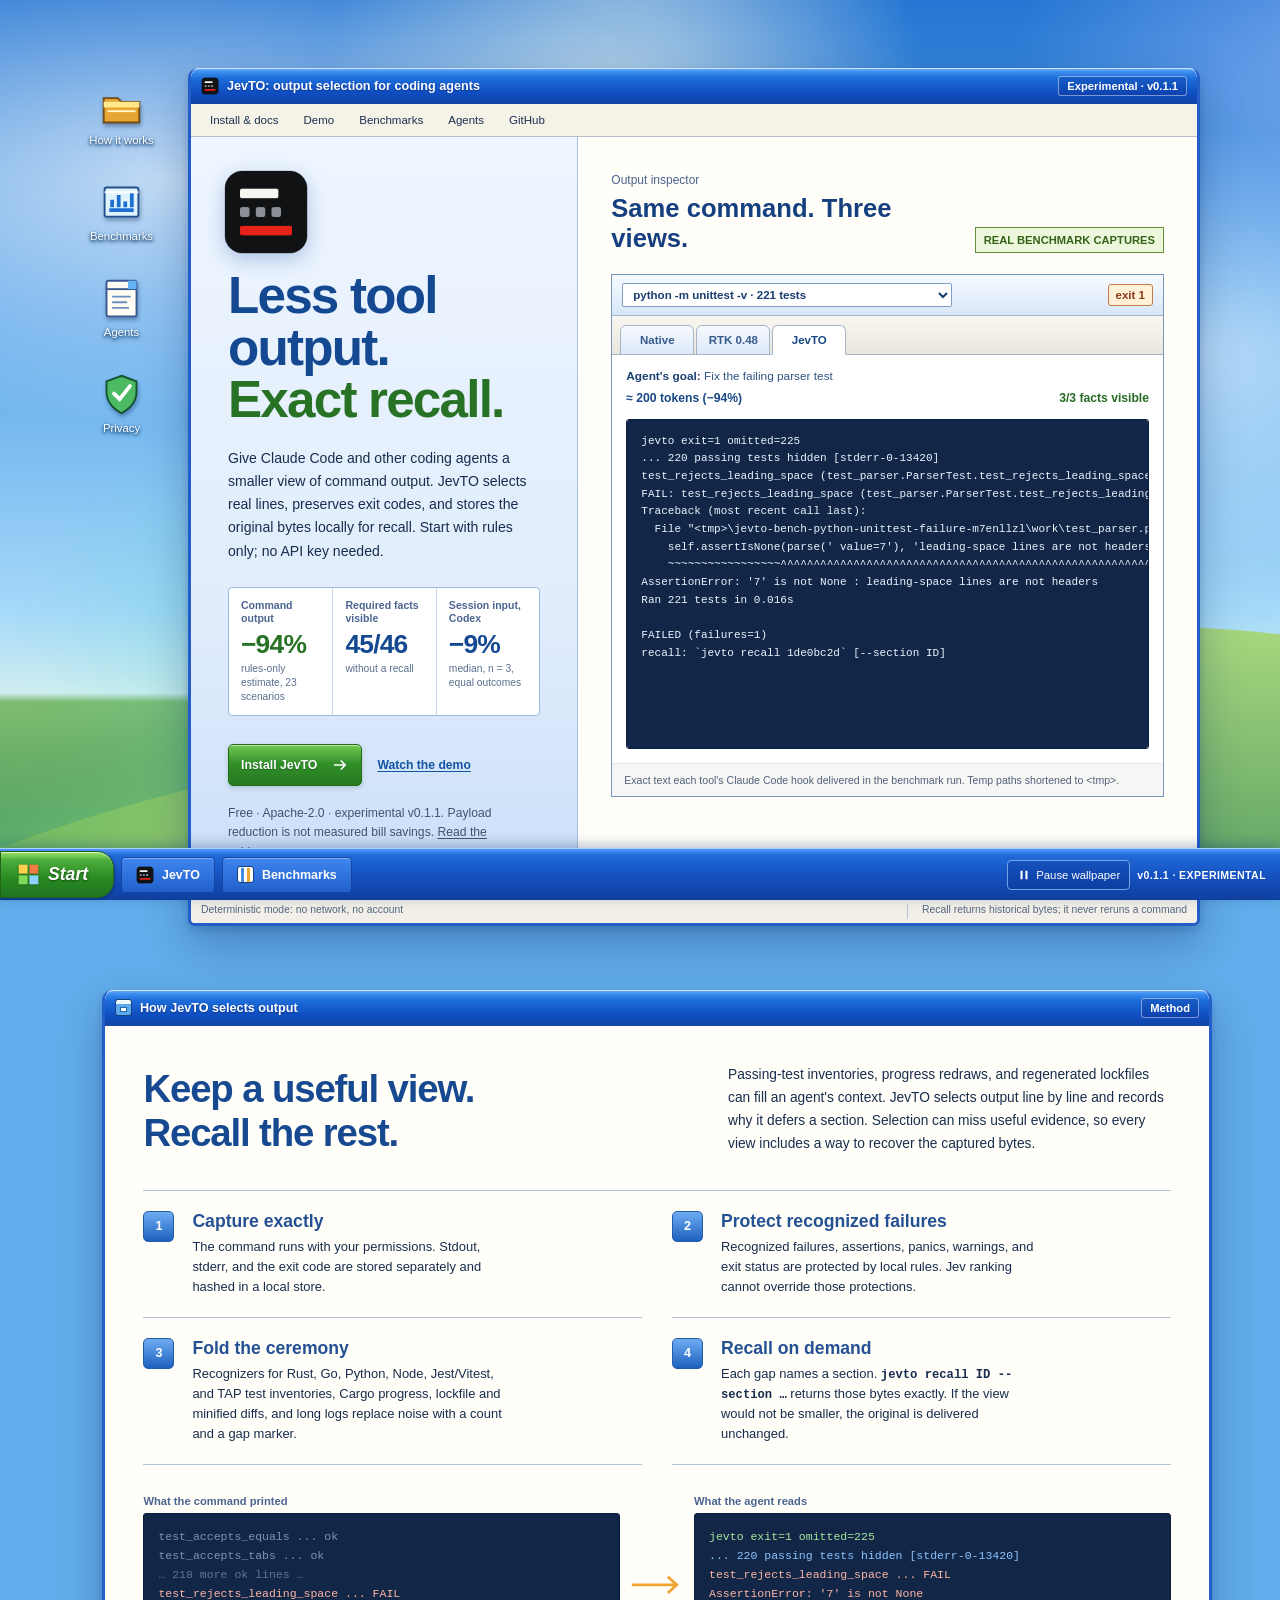
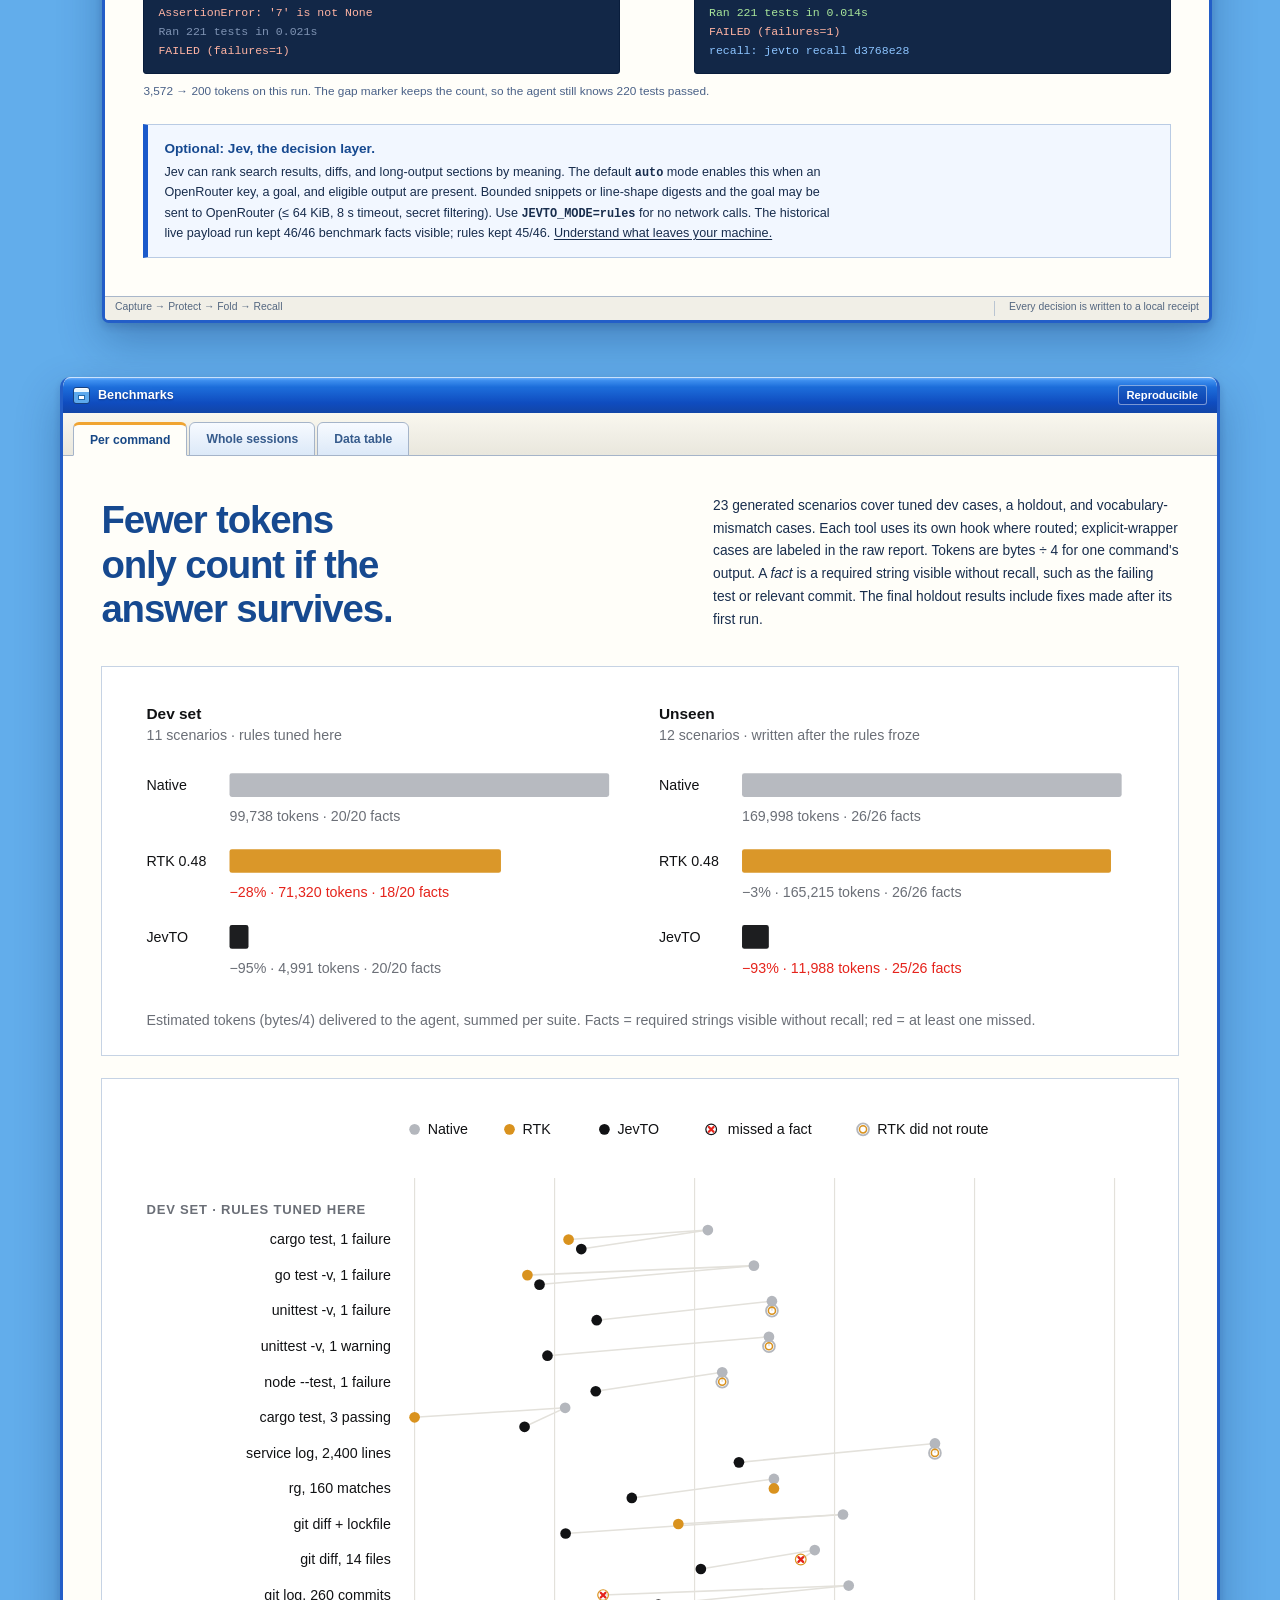
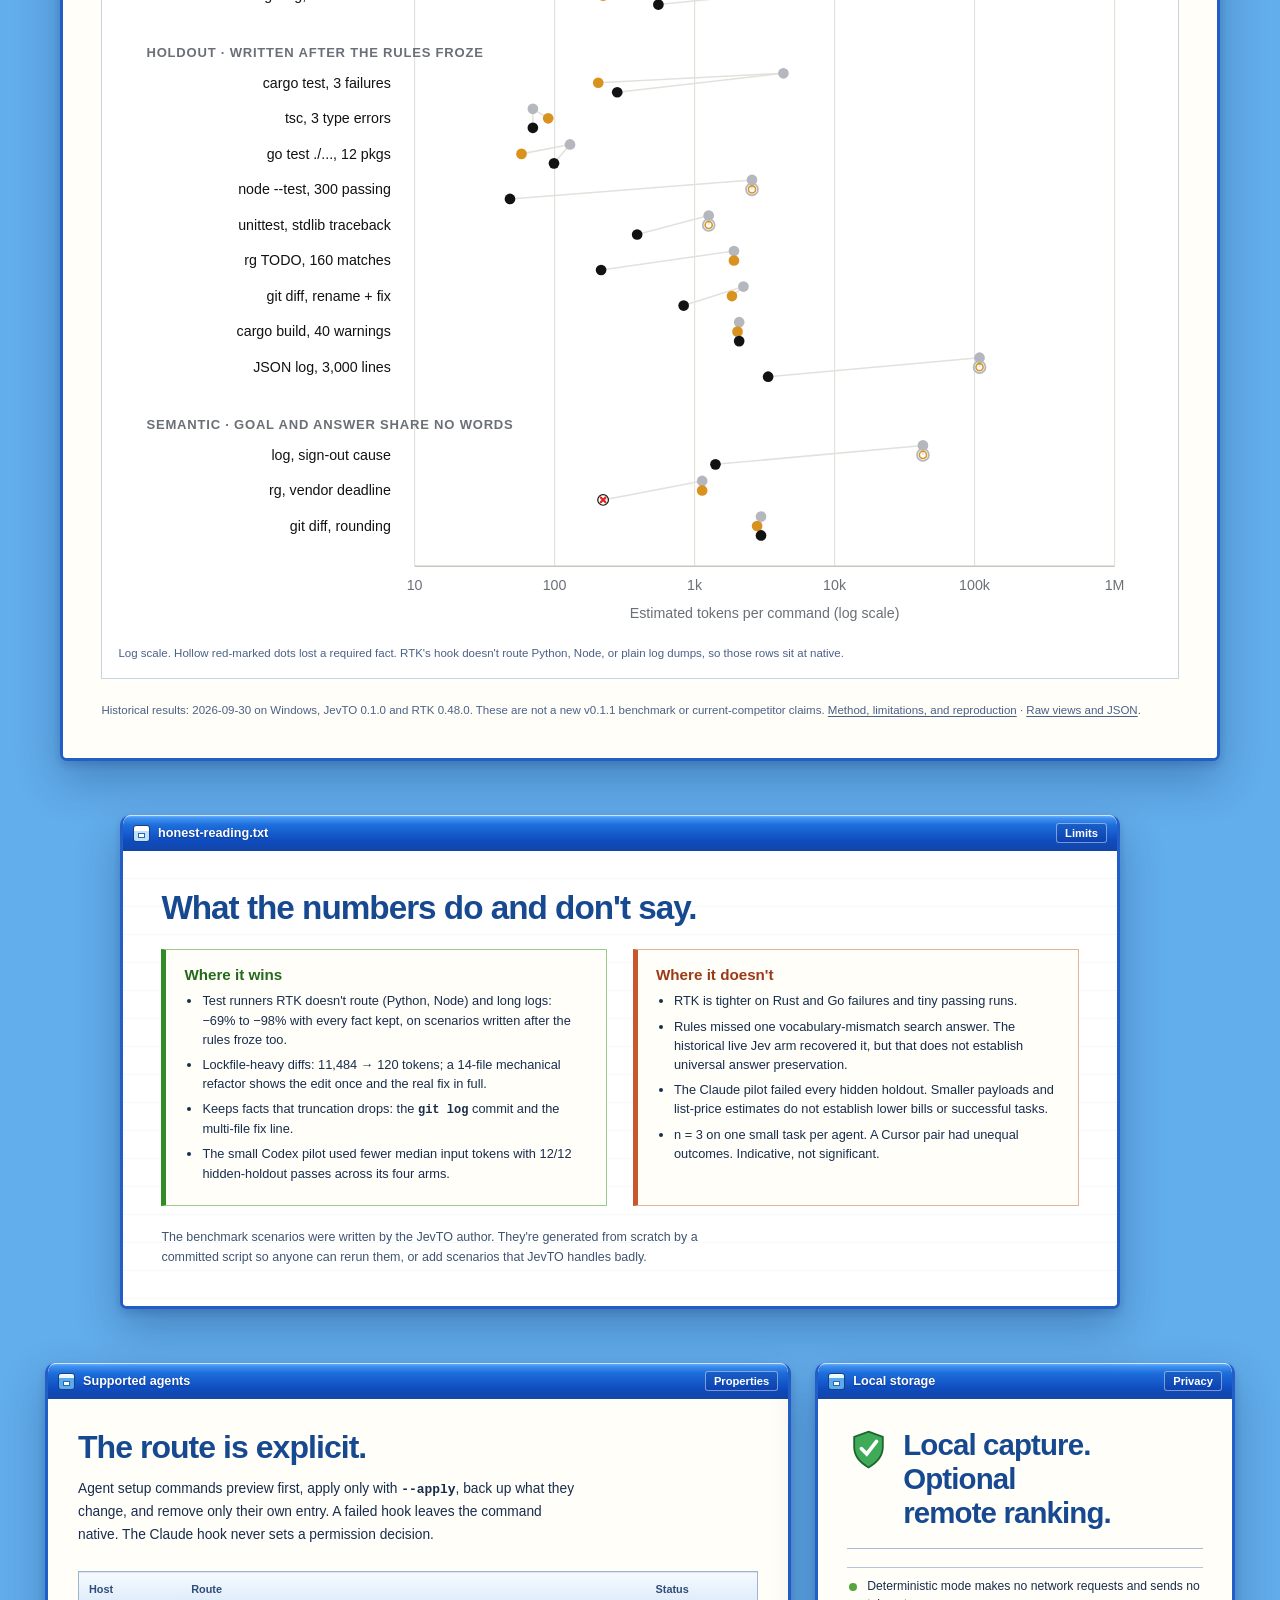
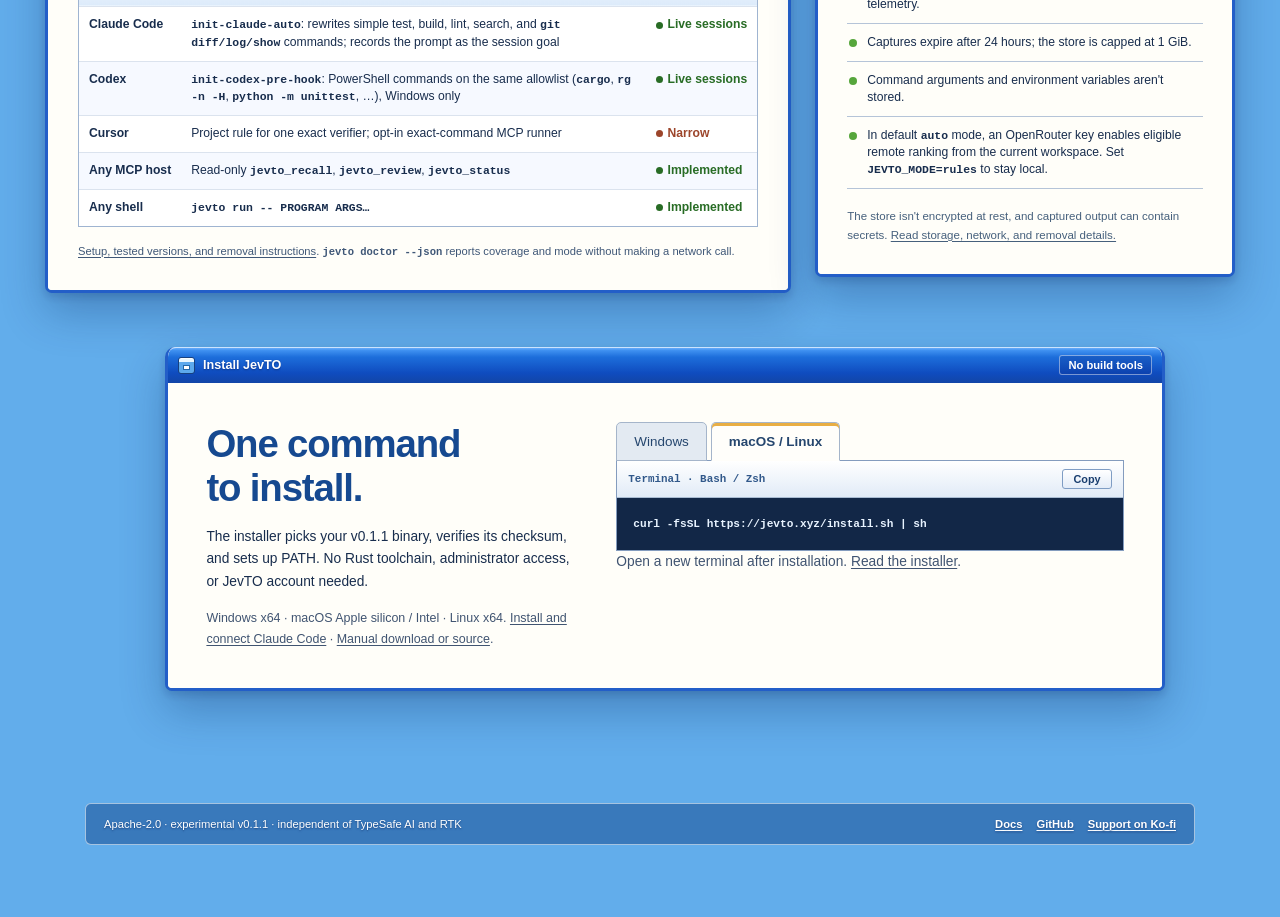
==== commit 96ab944c: "Add verified one-command installers and simplify onboarding" ====
--- a/site/index.html
+++ b/site/index.html
@@ -21,8 +21,8 @@
   <meta name="twitter:image" content="https://jevto.xyz/assets/og.png">
   <title>JevTO — less tool output for coding agents, exact recall</title>
   <link rel="icon" href="./assets/jevto-mark-64.png" type="image/png">
-  <link rel="stylesheet" href="./style.css?v=4">
-  <script defer src="./site.js?v=4"></script>
+  <link rel="stylesheet" href="./style.css?v=5">
+  <script defer src="./site.js?v=5"></script>
   <script type="application/ld+json">{"@context":"https://schema.org","@type":"SoftwareSourceCode","name":"JevTO","url":"https://jevto.xyz/","codeRepository":"https://github.com/mattbaconz/jevto","programmingLanguage":"Rust","license":"https://www.apache.org/licenses/LICENSE-2.0","description":"Command-output selection for coding agents with exact local recall.","version":"0.1.1"}</script>
 </head>
 <body>
@@ -284,7 +284,7 @@
       <section class="xp-window content-window coverage-window" id="coverage" aria-labelledby="coverage-title">
         <div class="window-titlebar"><span class="title-icon coverage-icon" aria-hidden="true"></span><span class="title-text">Supported agents</span><span class="title-state">Properties</span></div>
         <div class="window-body">
-          <div class="section-intro"><h2 id="coverage-title">The route is explicit.</h2><p>Every installer previews first, applies only with <code>--apply</code>, backs up what it changes, and removes only its own entry. A failed hook leaves the command native. The Claude hook never sets a permission decision.</p></div>
+          <div class="section-intro"><h2 id="coverage-title">The route is explicit.</h2><p>Agent setup commands preview first, apply only with <code>--apply</code>, back up what they change, and remove only their own entry. A failed hook leaves the command native. The Claude hook never sets a permission decision.</p></div>
           <div class="table-scroll">
             <table class="data-table coverage-table">
               <thead><tr><th scope="col">Host</th><th scope="col">Route</th><th scope="col">Status</th></tr></thead>
@@ -317,27 +317,27 @@
     </div>
 
     <section class="xp-window content-window try-section" id="try" aria-labelledby="try-title">
-      <div class="window-titlebar"><span class="title-icon run-icon" aria-hidden="true"></span><span class="title-text">Command Prompt</span><span class="title-state">Rust stable</span></div>
+      <div class="window-titlebar"><span class="title-icon run-icon" aria-hidden="true"></span><span class="title-text">Install JevTO</span><span class="title-state">No build tools</span></div>
       <div class="window-body try-layout">
         <div>
-          <h2 id="try-title">One binary. Start with one command.</h2>
-          <p><a href="https://github.com/mattbaconz/jevto/releases/tag/v0.1.1">Download v0.1.1</a> for Windows x86_64, Linux x86_64, or macOS Intel/Apple silicon. Every archive has a checksum. No JevTO account is needed.</p>
-          <p class="try-links">Prefer source? Use current stable Rust and the pinned command alongside. <a href="/docs/">Installation and first run</a> · <a href="/docs/integrations/">Claude Code setup</a>.</p>
-        </div>
-        <div class="command-sheet">
-          <div class="sheet-bar"><span>C:\src\jevto&gt;</span><button class="copy-button" type="button" data-copy="install-cmds">Copy</button></div>
-<pre id="install-cmds"><code>cargo install --git https://github.com/mattbaconz/jevto --tag v0.1.1 --locked jevto
-jevto doctor
-
-# Claude Code: preview, then apply
-jevto init-claude-auto --workspace .
-jevto init-claude-auto --workspace . --apply
-
-# Any agent or shell
-jevto run --mode rules -- cargo test --workspace
-jevto recall last
-jevto gain</code></pre>
-        </div>
+          <h2 id="try-title">One command to install.</h2>
+          <p>The installer picks your v0.1.1 binary, verifies its checksum, and sets up PATH. No Rust toolchain, administrator access, or JevTO account needed.</p>
+          <p class="try-links">Windows x64 · macOS Apple silicon / Intel · Linux x64. <a href="/docs/">Install and connect Claude Code</a> · <a href="/docs/#manual-install">Manual download or source</a>.</p>
+        </div>
+<div class="install-picker" data-install-picker>
+  <div class="install-tabs" role="tablist" aria-label="Installation platform">
+    <button id="install-tab-windows" type="button" role="tab" aria-selected="true" aria-controls="install-windows" data-platform="windows">Windows</button>
+    <button id="install-tab-unix" type="button" role="tab" aria-selected="false" aria-controls="install-unix" tabindex="-1" data-platform="unix">macOS / Linux</button>
+  </div>
+  <div id="install-windows" role="tabpanel" aria-labelledby="install-tab-windows" tabindex="0">
+    <div class="command-sheet"><div class="sheet-bar"><span>PowerShell</span><button class="copy-button" type="button" data-copy="install-cmds">Copy</button></div><pre id="install-cmds"><code>irm https://jevto.xyz/install.ps1 | iex</code></pre></div>
+    <p class="install-note">Ready in the same PowerShell window. <a href="/install.ps1">Read the installer</a>.</p>
+  </div>
+  <div id="install-unix" role="tabpanel" aria-labelledby="install-tab-unix" tabindex="0">
+    <div class="command-sheet"><div class="sheet-bar"><span>Terminal · Bash / Zsh</span><button class="copy-button" type="button" data-copy="install-unix-cmd">Copy</button></div><pre id="install-unix-cmd"><code>curl -fsSL https://jevto.xyz/install.sh | sh</code></pre></div>
+    <p class="install-note">Open a new terminal after installation. <a href="/install.sh">Read the installer</a>.</p>
+  </div>
+</div>
       </div>
     </section>
   </main>
--- a/site/style.css
+++ b/site/style.css
@@ -357,6 +357,14 @@
 .docs-sidebar a:hover { background: #d0e3ff; }
 .docs-sidebar a[aria-current] { color: #fff; background: #1553ba; font-weight: 700; }
 .docs-page .wallpaper::before { animation: none; }
+.install-tabs { display: flex; gap: 4px; margin-bottom: -1px; position: relative; }
+.install-tabs button { padding: 11px 17px; border: 1px solid #a5b5ca; border-radius: 5px 5px 0 0; background: #e3eaf2; color: #25466e; font: inherit; font-size: .84rem; cursor: pointer; }
+.install-tabs button[aria-selected="true"] { background: #fffefa; border-bottom-color: #fffefa; font-weight: 700; box-shadow: inset 0 3px #e8ae44; }
+.install-picker .command-sheet { margin-top: 0; }
+.install-picker [hidden] { display: none; }
+.install-picker pre { white-space: pre-wrap; overflow-wrap: anywhere; }
+.install-note { font-size: .8rem; line-height: 1.7; color: #405471; }
+.install-picker [role="tabpanel"]:focus-visible { outline: 2px solid #164c9c; outline-offset: 4px; }
 .docs-page main { padding-bottom: 0; }
 .docs-page .site-footer { margin-bottom: 28px; }
 .doc-content { padding: clamp(22px, 4vw, 48px); background: var(--paper); overflow-wrap: anywhere; }
@@ -372,6 +380,8 @@
 .doc-content a.primary-action { color: white; }
 .doc-content .command-sheet { margin-block: 18px; overflow: hidden; }
 .doc-content .command-sheet pre { font-size: .82rem; white-space: pre; overflow-wrap: normal; }
+.doc-content .install-picker .command-sheet { margin-top: 0; }
+.doc-content .install-picker pre { white-space: pre-wrap; overflow-wrap: anywhere; }
 .doc-content .data-table { font-size: .8rem; }
 .doc-content .data-table th, .doc-content .data-table td { white-space: normal; }
 .doc-callout { margin-block: 22px; padding: 16px 18px; border: 1px solid #acc0dd; border-left: 4px solid #2a64be; background: #eaf2ff; font-size: .85rem; line-height: 1.7; }
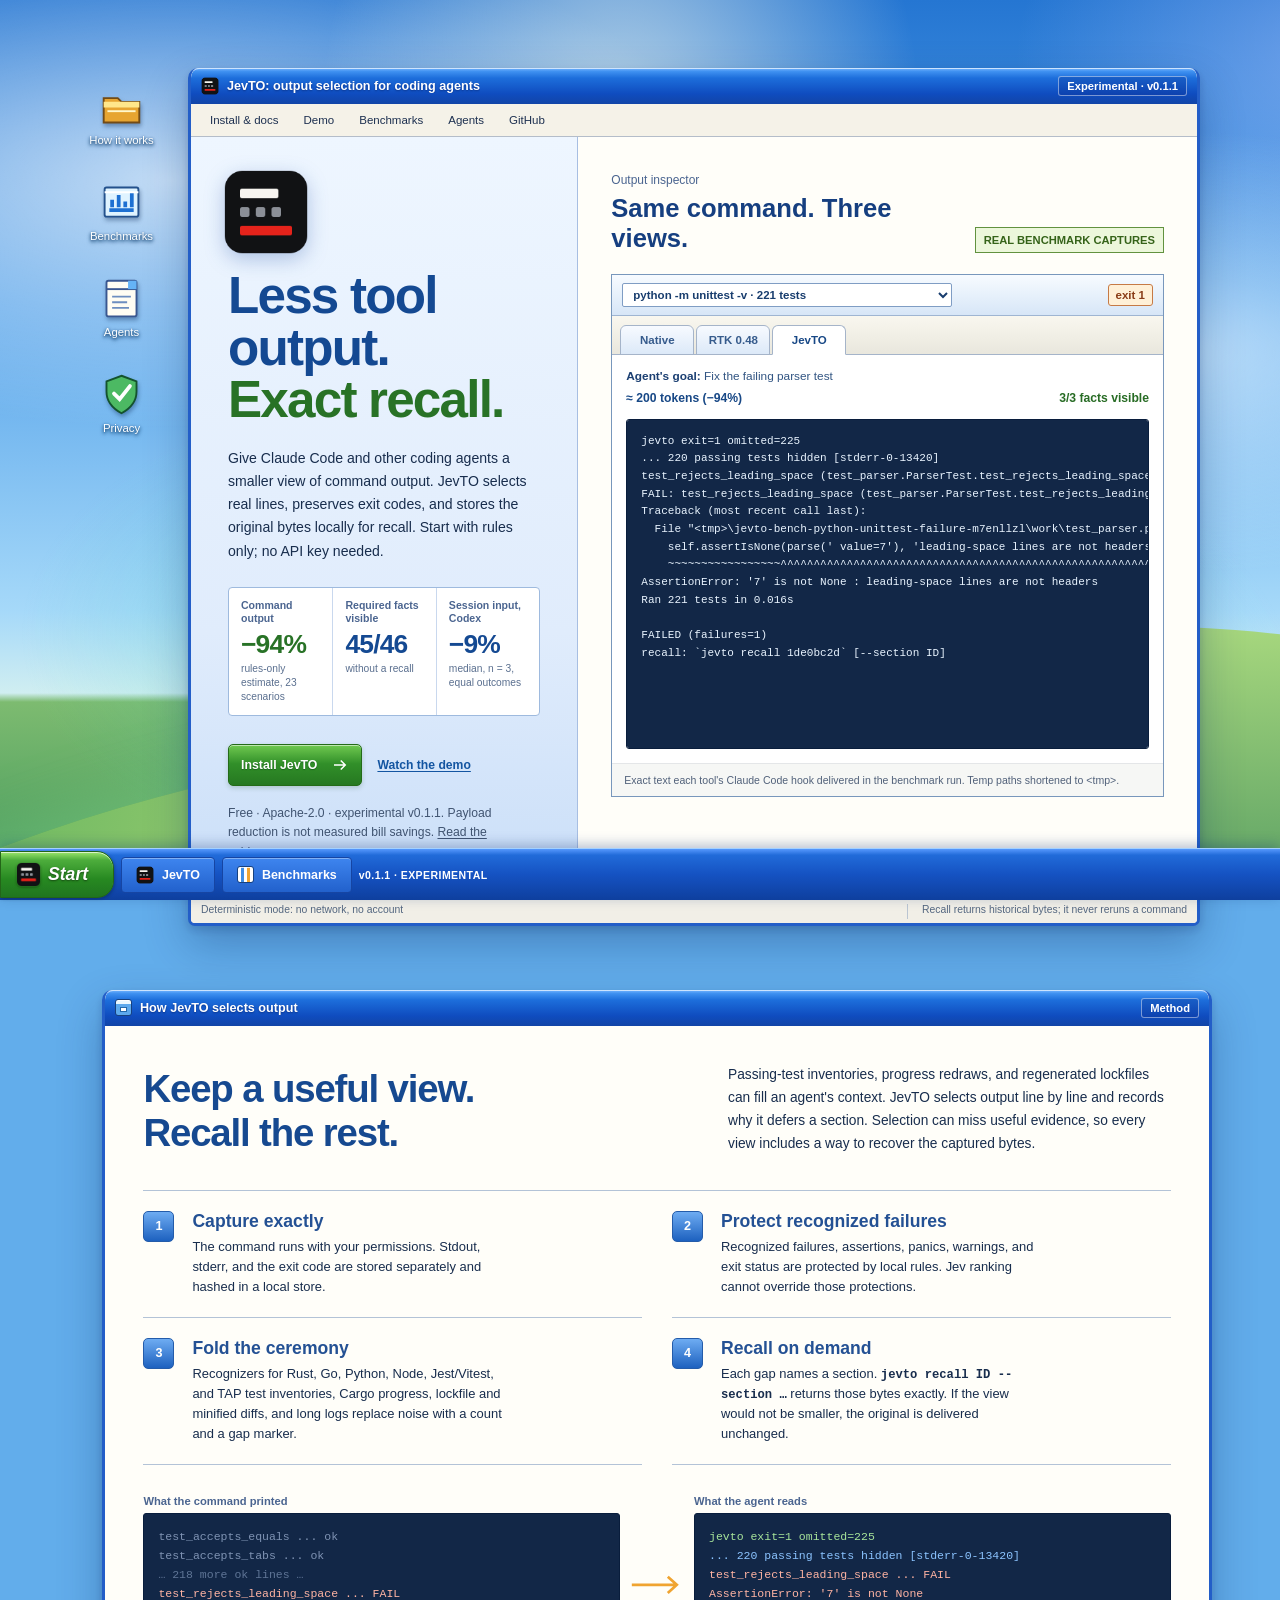
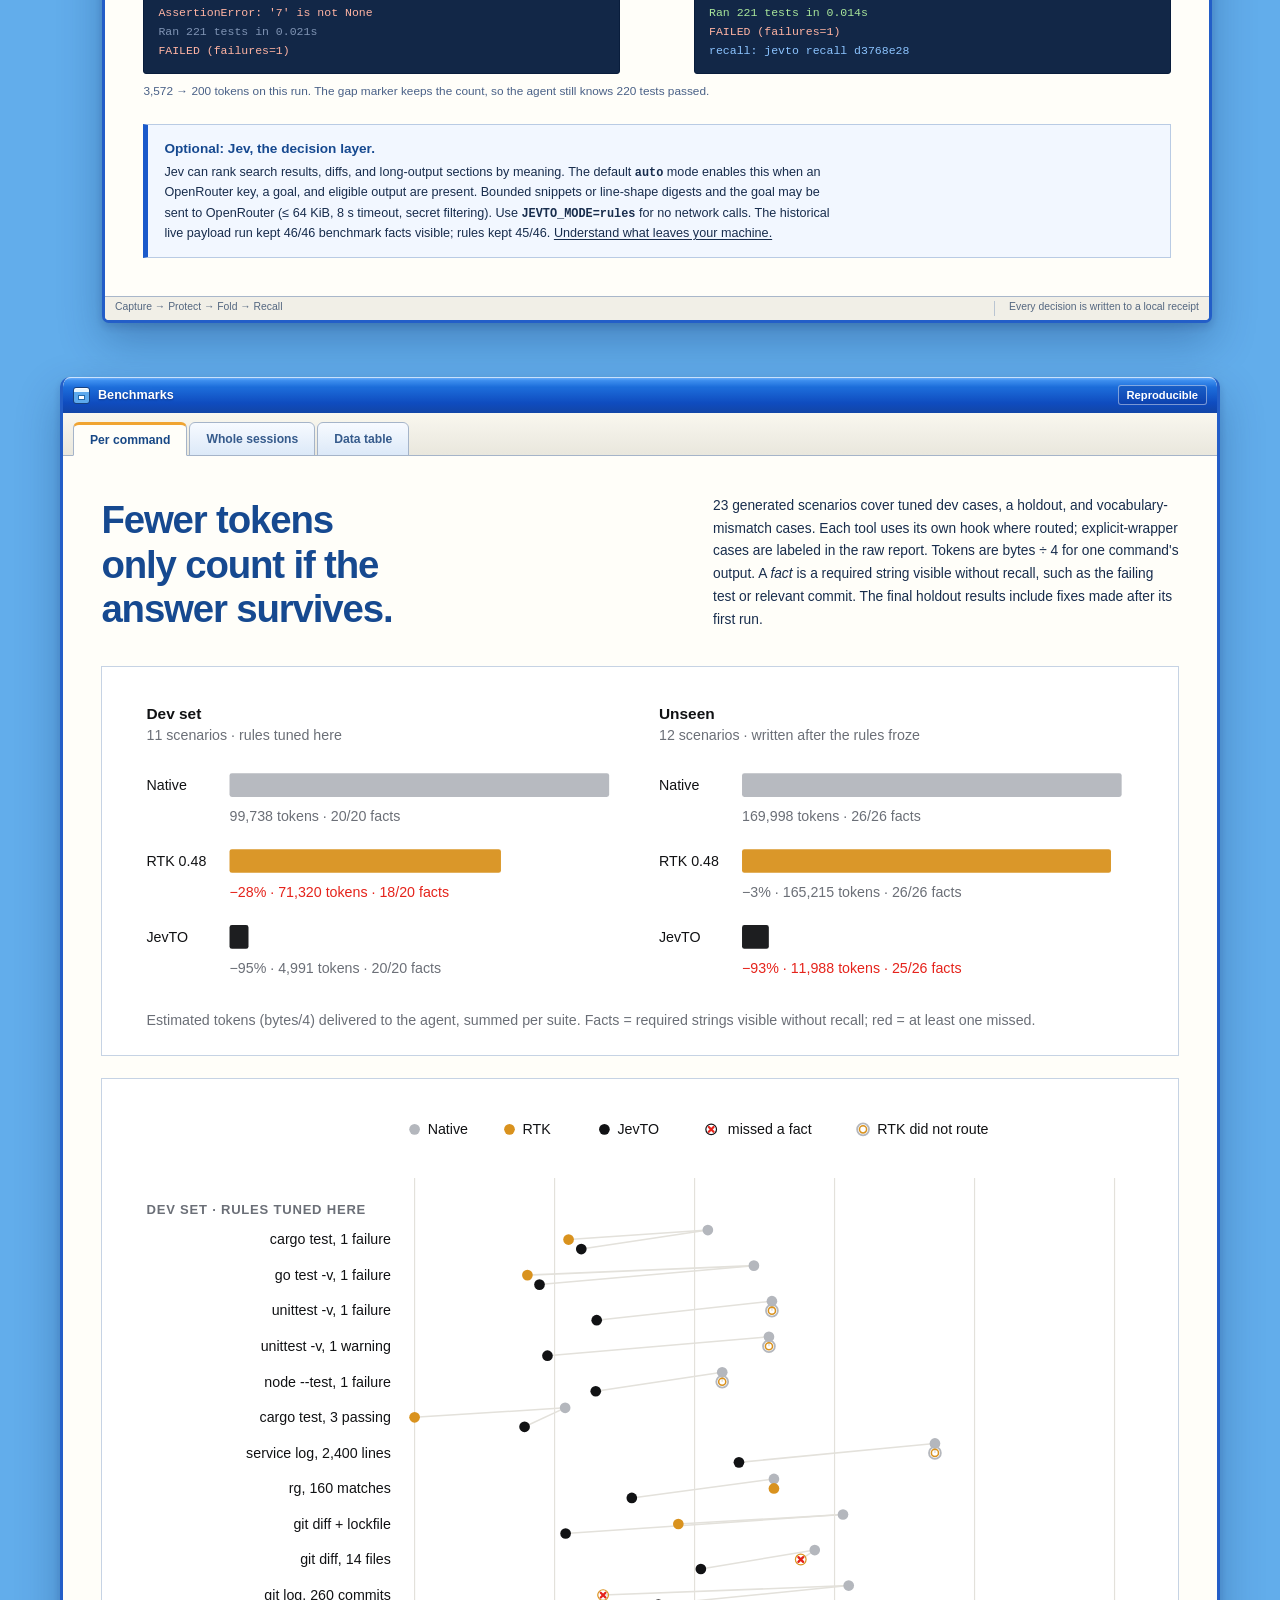
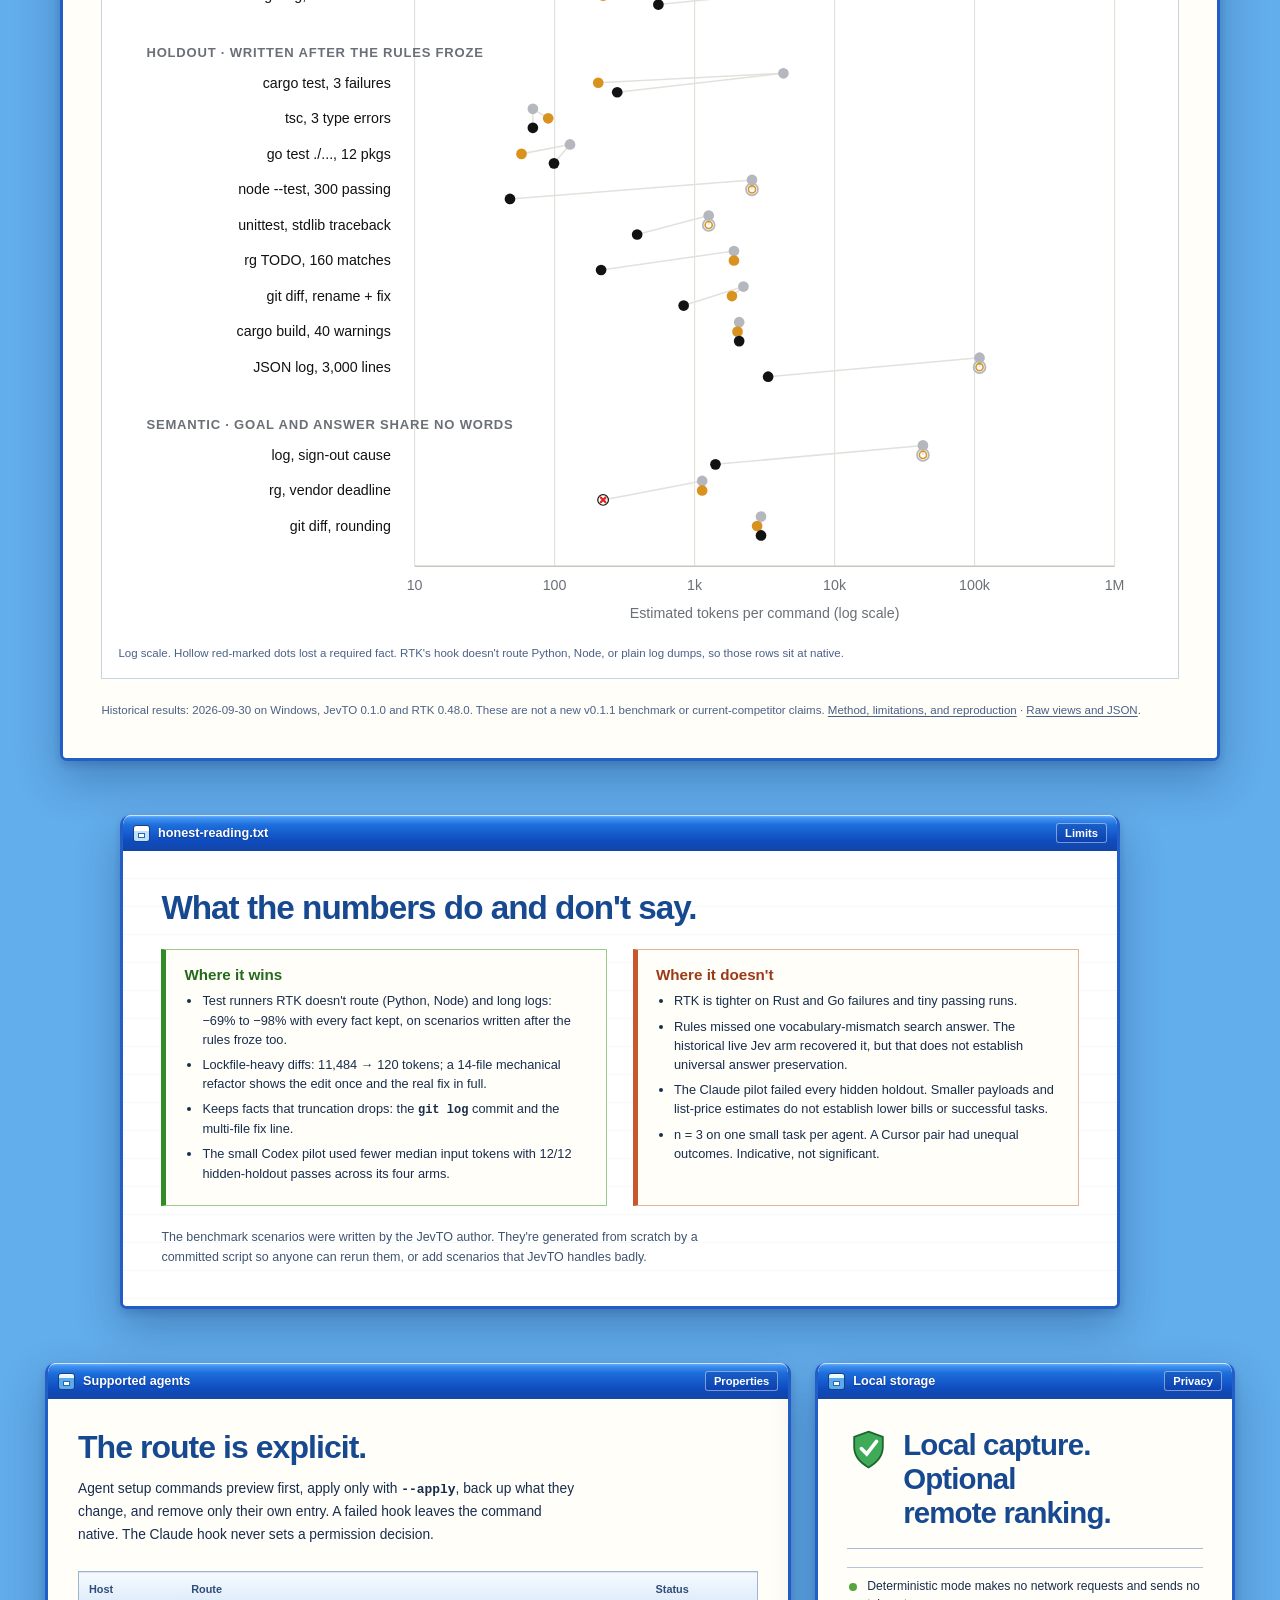
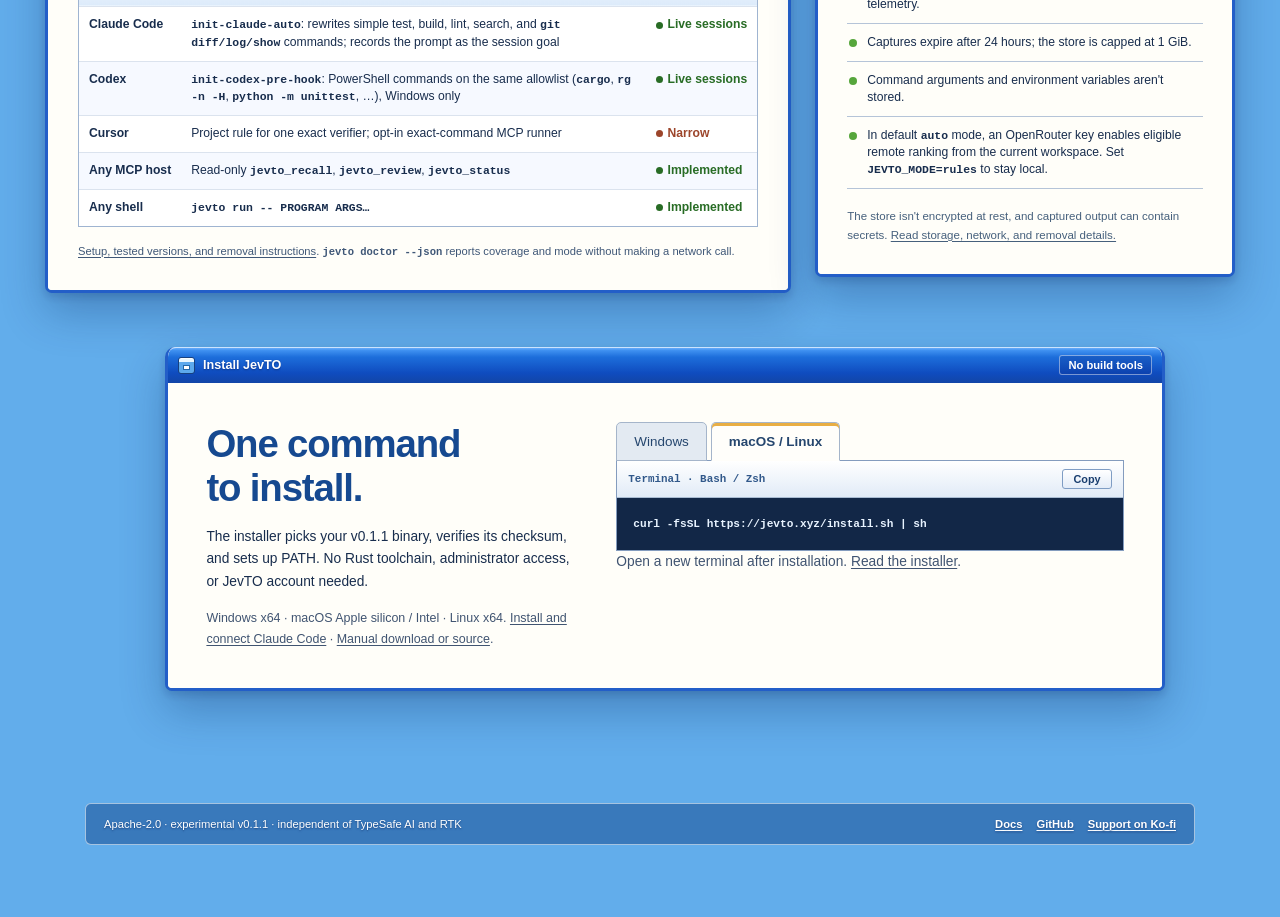
==== commit d2a36c1f: "Still the wallpaper on phones, put the JevTO mark in the Start button - The sky and hill are now sti" ====
--- a/site/index.html
+++ b/site/index.html
@@ -31,7 +31,7 @@
 
   <header class="taskbar">
     <button class="start-button" id="start-button" type="button" aria-expanded="false" aria-controls="start-menu">
-      <svg viewBox="0 0 28 28" aria-hidden="true"><path d="M3 3h10v10H3z" fill="#ffcf4f"/><path d="M15 3h10v10H15z" fill="#f47b45"/><path d="M3 15h10v10H3z" fill="#7ddb59"/><path d="M15 15h10v10H15z" fill="#8cd4ff"/></svg>
+      <img src="./assets/jevto-mark-64.png" alt="" width="25" height="25">
       <span>Start</span>
     </button>
     <a class="taskbar-window" href="#top"><img class="taskbar-logo" src="./assets/jevto-mark-64.png" alt="" width="18" height="18"><span>JevTO</span></a>
--- a/site/style.css
+++ b/site/style.css
@@ -32,13 +32,18 @@
 .skip-link:focus { top: 12px; }
 
 .wallpaper { position: fixed; inset: 0; z-index: 0; overflow: hidden; pointer-events: none; background: linear-gradient(180deg, #2576d2 0%, #58a4ea 34%, #a6d9f9 68%, #d0eef1 77%, #7dbb70 78%, #3e955a 100%); }
-.wallpaper::before { content: ""; position: absolute; inset: -18%; background: radial-gradient(ellipse 44% 28% at 23% 28%, rgba(255,255,255,.68), transparent 72%), radial-gradient(ellipse 36% 24% at 81% 42%, rgba(224,242,255,.68), transparent 75%), radial-gradient(ellipse 33% 42% at 64% 78%, rgba(138,232,236,.62), transparent 77%); animation: sky-drift 24s ease-in-out infinite alternate; }
-.wallpaper-light { position: absolute; inset: -14%; background: radial-gradient(ellipse 24% 45% at 49% 22%, rgba(255,255,238,.66), transparent 77%), radial-gradient(ellipse 34% 28% at 38% 66%, rgba(65,207,190,.38), transparent 77%), radial-gradient(ellipse 24% 25% at 92% 16%, rgba(176,197,255,.48), transparent 80%); animation: light-drift 31s ease-in-out infinite alternate; }
+/* Sky and hill are still. One light layer drifts, on desktops with motion allowed and enough
+   cores and memory (site.js sets .wallpaper-still otherwise); everyone else sees it at rest. */
+.wallpaper::before { content: ""; position: absolute; inset: -18%; background: radial-gradient(ellipse 44% 28% at 23% 28%, rgba(255,255,255,.68), transparent 72%), radial-gradient(ellipse 36% 24% at 81% 42%, rgba(224,242,255,.68), transparent 75%), radial-gradient(ellipse 33% 42% at 64% 78%, rgba(138,232,236,.62), transparent 77%), radial-gradient(ellipse 32% 26% at 39% 65%, rgba(65,207,190,.38), transparent 77%), radial-gradient(ellipse 23% 24% at 90% 18%, rgba(176,197,255,.48), transparent 80%); }
+.wallpaper-light { position: absolute; left: 18vw; top: -43vh; width: 61vw; height: 115vh; background: radial-gradient(closest-side, rgba(255,255,238,.66), transparent 77%); }
+@media (prefers-reduced-motion: no-preference) and (pointer: fine) {
+  :root:not(.wallpaper-still) .wallpaper-light { animation: light-drift 31s ease-in-out infinite alternate; }
+}
+.wallpaper-still .motion-toggle { display: none; }
 .wallpaper-hill { position: absolute; width: 130vw; height: 66vh; left: -28vw; bottom: -48vh; border-radius: 50%; transform: rotate(-8deg); background: radial-gradient(ellipse at 54% 14%, #b1d77b 0%, #64b45d 49%, #35884b 90%); box-shadow: 0 -10px 60px rgba(137,218,143,.4); }
 .wallpaper-hill::after { content: ""; position: absolute; width: 88vw; height: 40vh; right: -28vw; top: -3vh; border-radius: 50%; transform: rotate(7deg); background: linear-gradient(180deg, #a8d87e, #438f5c); }
-@keyframes sky-drift { from { transform: translate3d(-2%, 0, 0) scale(1); } to { transform: translate3d(4%, -3%, 0) scale(1.08); } }
 @keyframes light-drift { from { transform: translate3d(3%, -2%, 0) scale(1.02); } to { transform: translate3d(-5%, 3%, 0) scale(1.1); } }
-.motion-paused .wallpaper::before, .motion-paused .wallpaper-light, .page-hidden .wallpaper::before, .page-hidden .wallpaper-light { animation-play-state: paused; }
+.motion-paused .wallpaper-light, .page-hidden .wallpaper-light { animation-play-state: paused; }
 
 main, .site-footer { position: relative; z-index: 1; }
 main { padding-bottom: 58px; }
@@ -46,18 +51,22 @@
 .taskbar :focus-visible, .start-menu :focus-visible { outline-color: #fff; }
 .start-button { display: inline-flex; align-items: center; gap: 7px; height: 47px; min-width: 114px; padding: 0 22px 0 15px; border: 1px solid #236518; border-radius: 0 17px 17px 0; color: #fff; font-size: 1.1rem; font-weight: 700; font-style: italic; text-shadow: 0 1px 2px #174813; background: linear-gradient(180deg, #9ae56b 0%, #4dad3c 18%, #278921 60%, #207520 100%); box-shadow: inset 0 1px rgba(255,255,255,.65), 1px 1px 3px rgba(0,31,41,.32); cursor: pointer; }
 .start-button:hover, .start-button[aria-expanded="true"] { background: linear-gradient(180deg, #b1ef79, #4fb43c 20%, #278e24 80%); }
-.start-button svg { width: 25px; height: 25px; filter: drop-shadow(0 1px 1px #25601e); }
+.start-button img { width: 25px; height: 25px; border-radius: 6px; box-shadow: 0 1px 2px rgba(23,72,19,.55); }
+.start-button:active { background: linear-gradient(180deg, #278921, #2f9a2a 60%, #4dad3c); box-shadow: inset 0 2px 4px rgba(15,60,12,.6); }
 .taskbar-window { display: inline-flex; align-items: center; gap: 8px; max-width: min(330px, 37vw); height: 36px; min-width: 0; padding: 0 14px; border: 1px solid #1645a3; border-radius: 4px; background: linear-gradient(180deg, #3e85ef, #2261cc); box-shadow: inset 0 1px rgba(255,255,255,.35); text-decoration: none; font-size: .78rem; font-weight: 700; white-space: nowrap; }
 .taskbar-window span:last-child { overflow: hidden; text-overflow: ellipsis; }
 .taskbar-window:hover { background: linear-gradient(180deg, #5b9cf4, #2f70d3); }
+.taskbar-window:active { background: linear-gradient(180deg, #1b4fb5, #2a63c9); box-shadow: inset 0 2px 3px rgba(8,30,90,.55); }
 .taskbar-window-icon, .title-icon { display: inline-block; flex: none; width: 17px; height: 17px; border: 1px solid #17417f; border-radius: 3px; background: linear-gradient(180deg, #e9f7ff 0 25%, #5ca9ed 26% 100%); box-shadow: inset 0 1px rgba(255,255,255,.8); }
 .taskbar-window-icon::after, .title-icon::after { content: ""; display: block; width: 7px; height: 5px; margin: 7px auto 0; border: 1px solid #2369ab; background: #fff; }
 .motion-toggle { display: inline-flex; align-items: center; gap: 5px; height: 30px; margin-left: auto; padding: 0 9px; color: #fff; border: 1px solid #73a5e6; border-radius: 4px; background: rgba(8,51,139,.33); cursor: pointer; font-size: .71rem; }
 .motion-toggle:hover { background: rgba(255,255,255,.15); }
+.motion-toggle:active { background: rgba(8,51,139,.6); box-shadow: inset 0 1px 3px rgba(4,22,70,.6); }
 .motion-toggle svg { width: 14px; height: 14px; }
 .motion-toggle .icon-play { display: none; }
 .motion-toggle[aria-pressed="true"] .icon-play { display: block; }
 .motion-toggle[aria-pressed="true"] .icon-pause { display: none; }
+@media (pointer: coarse) { .motion-toggle { display: none; } }
 .taskbar-local { font-size: .66rem; font-weight: 700; white-space: nowrap; letter-spacing: .04em; }
 
 .start-menu { position: fixed; z-index: 49; left: 4px; bottom: 51px; width: min(365px, calc(100vw - 8px)); overflow: hidden; border: 2px solid #0c44ad; border-radius: 9px 9px 0 0; background: #fff; box-shadow: 8px -12px 32px rgba(10,35,81,.38); }
@@ -293,7 +302,7 @@
 @media (max-width: 520px) {
   .taskbar { gap: 4px; height: 50px; padding-right: 7px; }
   .start-button { min-width: 88px; height: 45px; padding-inline: 8px 13px; font-size: .9rem; }
-  .start-button svg { width: 21px; height: 21px; }
+  .start-button img { width: 21px; height: 21px; }
   .taskbar-window { max-width: none; flex: 1; height: 34px; padding: 0 7px; font-size: .68rem; }
   .motion-toggle { margin-left: 0; padding: 0 7px; }
   .motion-toggle span, .taskbar-local { display: none; }
@@ -338,7 +347,6 @@
 
 @media (prefers-reduced-motion: reduce) {
   :root { scroll-behavior: auto; }
-  .wallpaper::before, .wallpaper-light { animation: none; transform: none; }
   .motion-toggle { display: none; }
   *, *::before, *::after { transition-duration: .01ms !important; }
 }
